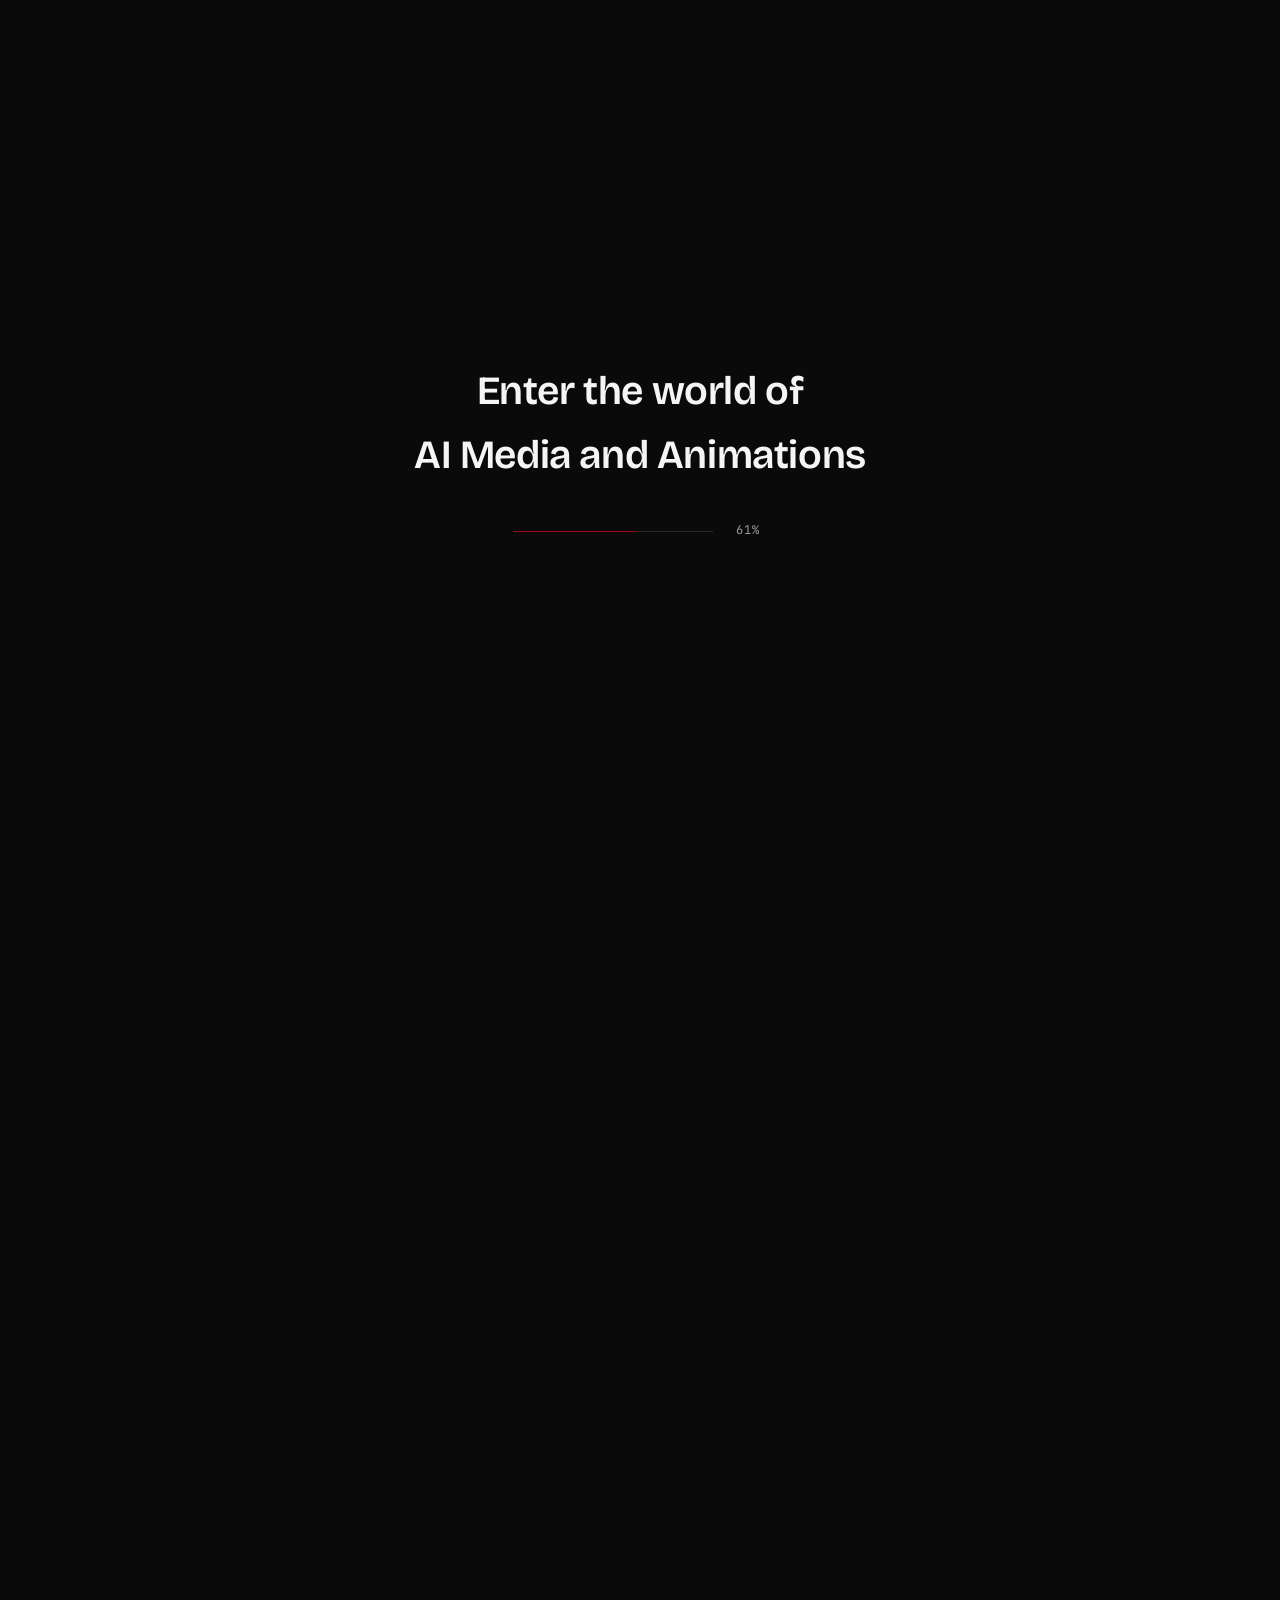
==== index.html @ 84d964fc "commit" ====
<!DOCTYPE html>
<html lang="en">
<head>
<meta charset="UTF-8">
<meta name="viewport" content="width=device-width, initial-scale=1.0">
<title>Apex GenAI Media Solutions — AI Film Studio & Brand Media Company</title>
<meta name="description" content="Apex GenAI Media Solutions fuses AI production and performance marketing into one studio — for brands who refuse to look ordinary.">
<meta name="referrer" content="strict-origin-when-cross-origin">

<link rel="preconnect" href="https://fonts.googleapis.com">
<link rel="preconnect" href="https://fonts.gstatic.com" crossorigin>
<link href="https://fonts.googleapis.com/css2?family=Italiana&family=Bricolage+Grotesque:opsz,wght@12..96,400;12..96,500;12..96,600;12..96,700;12..96,800&family=Inter:wght@400;500;600&family=JetBrains+Mono:wght@400;500;700&display=swap" rel="stylesheet">

<link rel="stylesheet" href="style.css">
</head>
<body class="no-scroll">

<div id="loader">
  <div class="loader-text">
    <div class="line"><span>Enter the world of</span></div>
    <div class="line"><span>AI Media and Animations</span></div>
  </div>
  <div class="loader-meta">
    <div class="loader-bar"><div class="loader-bar-fill" id="loaderFill"></div></div>
    <span class="loader-pct" id="loaderPct">00%</span>
  </div>
</div>


<div class="cursor-ring" id="cursorRing"></div>
<div class="cursor-core" id="cursorCore"></div>

<header id="siteHeader">
  <a href="#" class="logo"><img src="assets/images/Apexlogo.jpeg" alt="Apex GenAI Logo" class="site-logo-img" onerror="this.onerror=null; this.src='assests/images/Apexlogo.jpeg';"></a>
  <nav>
    <ul class="navlinks">
      <li><a href="#studios-expanded">Studios</a></li>
      <li><a href="#media-expanded">Media</a></li>
      <li><a href="#founders">Founders</a></li>
      <li style="display:flex; align-items:center;">
        <button id="themeToggleBtn" class="theme-toggle-btn magnetic" onclick="toggleDisplayMode()" aria-label="Toggle Display Mode">
          <span class="mode-label active-noir" id="modeNoir">NOIR</span>
          <span class="mode-slash">/</span>
          <span class="mode-label" id="modeCanvas">CANVAS</span>
        </button>
      </li>
      <li><a href="#contact" class="btn btn-primary magnetic">Start Project</a></li>
    </ul>
  </nav>
  <button class="mobile-nav-toggle" id="mobileNavToggle" aria-label="Toggle Menu" onclick="toggleMobileMenu()">
    <span class="bar"></span>
    <span class="bar"></span>
    <span class="bar"></span>
  </button>
</header>

<!-- Desktop Fixed Social Navigation -->
<nav class="desktop-social-nav" aria-label="Social Media Links">
  <a href="https://www.linkedin.com/in/ansh-bhanushali-3971ab373?utm_source=share_via&utm_content=profile&utm_medium=member_ios" 
     target="_blank" 
     rel="noopener noreferrer" 
     class="social-nav-link" 
     aria-label="Visit our LinkedIn profile">
    <svg xmlns="http://www.w3.org/2000/svg" width="22" height="22" viewBox="0 0 24 24" fill="none" stroke="currentColor" stroke-width="2" stroke-linecap="round" stroke-linejoin="round" class="social-nav-icon"><path d="M16 8a6 6 0 0 1 6 6v7h-4v-7a2 2 0 0 0-2-2 2 2 0 0 0-2 2v7h-4v-7a6 6 0 0 1 6-6z"/><rect width="4" height="12" x="2" y="9"/><circle cx="4" cy="4" r="2"/></svg>
  </a>
  <a href="https://www.instagram.com/apexxmedia._?utm_source=qr" 
     target="_blank" 
     rel="noopener noreferrer" 
     class="social-nav-link" 
     aria-label="Visit our Instagram profile">
    <svg xmlns="http://www.w3.org/2000/svg" width="22" height="22" viewBox="0 0 24 24" fill="none" stroke="currentColor" stroke-width="2" stroke-linecap="round" stroke-linejoin="round" class="social-nav-icon"><rect width="20" height="20" x="2" y="2" rx="5" ry="5"/><path d="M16 11.37A4 4 0 1 1 12.63 8 4 4 0 0 1 16 11.37z"/><line x1="17.5" x2="17.51" y1="6.5" y2="6.5"/></svg>
  </a>
</nav>

<div class="mobile-menu-overlay" id="mobileMenuOverlay">
  <ul class="mobile-menu-links">
    <li><a href="about.html" onclick="closeMobileMenu()">About Us</a></li>
    <li><a href="careers.html" onclick="closeMobileMenu()">Careers</a></li>
    <li><a href="#studios-expanded" onclick="closeMobileMenu()">Studios</a></li>
    <li><a href="#media-expanded" onclick="closeMobileMenu()">Media</a></li>
    <li><a href="#founders" onclick="closeMobileMenu()">Founders</a></li>
    <li><a href="#contact" onclick="closeMobileMenu()">Contact</a></li>
  </ul>
  
  <div class="mobile-theme-row">
    <span class="theme-label">DISPLAY MODE</span>
    <button id="mobileThemeToggleBtn" class="theme-toggle-btn magnetic" onclick="toggleDisplayMode()" aria-label="Toggle Display Mode">
      <span class="mode-label active-noir" id="mobileModeNoir">NOIR</span>
      <span class="mode-slash">/</span>
      <span class="mode-label" id="mobileModeCanvas">CANVAS</span>
    </button>
  </div>
  
  <div class="mobile-menu-bottom">
    <a href="#contact" class="btn btn-primary mobile-cta-btn" onclick="closeMobileMenu()">Start Project</a>
    <div class="mobile-social-row" aria-label="Social Media Links">
      <a href="https://www.linkedin.com/in/ansh-bhanushali-3971ab373?utm_source=share_via&utm_content=profile&utm_medium=member_ios" 
         target="_blank" 
         rel="noopener noreferrer" 
         class="mobile-social-icon-btn" 
         aria-label="Visit our LinkedIn profile">
        <svg xmlns="http://www.w3.org/2000/svg" width="24" height="24" viewBox="0 0 24 24" fill="none" stroke="currentColor" stroke-width="2" stroke-linecap="round" stroke-linejoin="round" class="mobile-social-icon"><path d="M16 8a6 6 0 0 1 6 6v7h-4v-7a2 2 0 0 0-2-2 2 2 0 0 0-2 2v7h-4v-7a6 6 0 0 1 6-6z"/><rect width="4" height="12" x="2" y="9"/><circle cx="4" cy="4" r="2"/></svg>
      </a>
      <a href="https://www.instagram.com/apexxmedia._?utm_source=qr" 
         target="_blank" 
         rel="noopener noreferrer" 
         class="mobile-social-icon-btn" 
         aria-label="Visit our Instagram profile">
        <svg xmlns="http://www.w3.org/2000/svg" width="24" height="24" viewBox="0 0 24 24" fill="none" stroke="currentColor" stroke-width="2" stroke-linecap="round" stroke-linejoin="round" class="mobile-social-icon"><rect width="20" height="20" x="2" y="2" rx="5" ry="5"/><path d="M16 11.37A4 4 0 1 1 12.63 8 4 4 0 0 1 16 11.37z"/><line x1="17.5" x2="17.51" y1="6.5" y2="6.5"/></svg>
      </a>
    </div>
  </div>
</div>

<main>
  <section id="intro-film" class="intro-film-section">
    <video class="intro-film-video" autoplay muted loop playsinline preload="auto">
      <source src="assets/video/start page .mp4" type="video/mp4">
    </video>
    <div class="intro-film-overlay"></div>
    <div class="intro-film-content reveal">
      <span class="mono" style="letter-spacing: 0.22em; color: var(--accent-alt); font-size: 11px; margin-bottom: 20px; display: block;">APEX GENAI // CREATIVE EXCELLENCE</span>
      <h1>APEX GENAI MEDIA SOLUTIONS</h1>
      <p style="margin-bottom: 30px;">An AI production Studio</p>
      <div class="scroll-cue" style="position: static; margin: 0 auto;"><span class="mono" style="font-size: 10px;">Scroll to Enter</span><div class="line" style="margin: 8px auto 0;"></div></div>
    </div>
  </section>

  







  <section id="studios-expanded" class="opaque section-pad" style="padding-top:0;">

    <!-- HORIZONTAL SCROLL FEATURED PORTFOLIO SECTION WITH YOUTUBE EMBEDS -->
    <section class="portfolio-section wrap section-pad reveal" id="selected-work" style="border-radius: 20px; margin-top: 40px;">
      <div class="portfolio-header">
        <div style="display: flex; justify-content: space-between; align-items: flex-end; flex-wrap: wrap; gap: 16px; margin-bottom: 24px;">
          <div>
            <span class="section-tag mono" style="color: var(--accent); font-family: 'JetBrains Mono', monospace; font-size: 11px; letter-spacing: 0.2em; text-transform: uppercase; display: block; margin-bottom: 12px;">• PORTFOLIO</span>
            <h2 class="section-title massive-heading" style="font-family: 'Bricolage Grotesque', sans-serif; font-size: clamp(32px, 5vw, 64px); font-weight: 800; margin-bottom: 12px;">Featured Portfolio.</h2>
            <p class="section-desc" style="font-size: clamp(15px, 1.6vw, 18px); line-height: 1.6; max-width: 640px;">World-class cinematic outputs designed with strict art direction and outcome-oriented frameworks.</p>
          </div>
          <div class="scroll-cue-indicator mono" style="font-size: 11px; letter-spacing: 0.15em; display: flex; align-items: center; gap: 8px; margin-bottom: 8px;">
            <span>SCROLL HORIZONTALLY</span>
            <span style="color: var(--accent); font-size: 16px;">→</span>
          </div>
        </div>
      </div>

      <!-- Horizontal Scroll Slider Track -->
      <div class="portfolio-scroll-track">
        
        <!-- Project 01 -->
        <div class="portfolio-card" onclick="openVideoModal('FKPkvtwIafQ')">
          <div class="thumbnail-wrapper">
            <img src="https://img.youtube.com/vi/FKPkvtwIafQ/maxresdefault.jpg" alt="Mirai" class="thumbnail-img" onerror="this.onerror=null; this.src='https://img.youtube.com/vi/FKPkvtwIafQ/hqdefault.jpg';" />
            <div class="overlay-gradient"></div>
            
            <button class="play-btn" aria-label="Play Video">
              <svg viewBox="0 0 24 24" fill="currentColor">
                <polygon points="5 3 19 12 5 21 5 3"/>
              </svg>
            </button>
          </div>

          <div class="card-details">
            <span class="card-tag">01 // AI FILM & CGI</span>
            <h3 class="card-title">Mirai</h3>
            <p class="card-desc">A futuristic cinematic vision generated through advanced AI production pipelines.</p>
          </div>
        </div>

        <!-- Project 02 -->
        <div class="portfolio-card" onclick="openVideoModal('7DxxaBfrLpk')">
          <div class="thumbnail-wrapper">
            <img src="https://img.youtube.com/vi/7DxxaBfrLpk/maxresdefault.jpg" alt="The Silver Wolf" class="thumbnail-img" onerror="this.onerror=null; this.src='https://img.youtube.com/vi/7DxxaBfrLpk/hqdefault.jpg';" />
            <div class="overlay-gradient"></div>
            
            <button class="play-btn" aria-label="Play Video">
              <svg viewBox="0 0 24 24" fill="currentColor">
                <polygon points="5 3 19 12 5 21 5 3"/>
              </svg>
            </button>
          </div>

          <div class="card-details">
            <span class="card-tag">02 // CINEMATIC SHORTS</span>
            <h3 class="card-title">The Silver Wolf</h3>
            <p class="card-desc">An epic cinematic saga brought to life with hyper-realistic AI character generation and intense atmospheric visual effects.</p>
          </div>
        </div>

        <!-- Project 03 -->
        <div class="portfolio-card" onclick="openVideoModal('RhomGU7bI_Y')">
          <div class="thumbnail-wrapper">
            <img src="https://img.youtube.com/vi/RhomGU7bI_Y/maxresdefault.jpg" alt="The Divine Arrival" class="thumbnail-img" onerror="this.onerror=null; this.src='https://img.youtube.com/vi/RhomGU7bI_Y/hqdefault.jpg';" />
            <div class="overlay-gradient"></div>
            
            <button class="play-btn" aria-label="Play Video">
              <svg viewBox="0 0 24 24" fill="currentColor">
                <polygon points="5 3 19 12 5 21 5 3"/>
              </svg>
            </button>
          </div>

          <div class="card-details">
            <span class="card-tag">03 // CGI INTEGRATION</span>
            <h3 class="card-title">The Divine Arrival</h3>
            <p class="card-desc">A majestic cinematic spectacle depicting celestial entities and transcendent visual storytelling.</p>
          </div>
        </div>

        <!-- Project 04 -->
        <div class="portfolio-card" onclick="openVideoModal('P1FrJPZSXyU')">
          <div class="thumbnail-wrapper">
            <img src="https://img.youtube.com/vi/P1FrJPZSXyU/maxresdefault.jpg" alt="Mahabharat" class="thumbnail-img" onerror="this.onerror=null; this.src='https://img.youtube.com/vi/P1FrJPZSXyU/hqdefault.jpg';" />
            <div class="overlay-gradient"></div>
            
            <button class="play-btn" aria-label="Play Video">
              <svg viewBox="0 0 24 24" fill="currentColor">
                <polygon points="5 3 19 12 5 21 5 3"/>
              </svg>
            </button>
          </div>

          <div class="card-details">
            <span class="card-tag">04 // EPISODIC NARRATIVE</span>
            <h3 class="card-title">Mahabharat</h3>
            <p class="card-desc">A grand mythological epic reimagined through next-generation generative AI rendering and cinematic scale.</p>
          </div>
        </div>

      </div>
    </section>

    <!-- Services -->
    <div class="wrap" style="margin-top:40px;">
      <div class="section-head reveal">
        <span class="mono">Studio Services</span>
        <h2>10 ways we bend reality.</h2>
        <p>Precision art direction meets next-generation generative pipelines to build cinematic visual products.</p>
      </div>
      <div class="editorial-grid editorial-grid-5col reveal">
        <div class="editorial-card">
          <div>
            <span class="mono" style="font-size:10px; color:var(--text-muted);">01 / Narrative</span>
            <h4>AI Films</h4>
            <p>Narrative sci-fi, drama, and world-building shorts engineered with consistent actors and camera movements.</p>
          </div>
        </div>
        <div class="editorial-card">
          <div>
            <span class="mono" style="font-size:10px; color:var(--text-muted);">02 / Direct-to-Consumer</span>
            <h4>Commercials</h4>
            <p>High-end corporate campaigns and product spots blending generative imagery with traditional grading.</p>
          </div>
        </div>
        <div class="editorial-card">
          <div>
            <span class="mono" style="font-size:10px; color:var(--text-muted);">03 / Music</span>
            <h4>Music Videos</h4>
            <p>Surreal, audio-reactive dreamscapes built frame-by-frame to sync with sound designs and pacing.</p>
          </div>
        </div>
        <div class="editorial-card">
          <div>
            <span class="mono" style="font-size:10px; color:var(--text-muted);">04 / Style</span>
            <h4>Fashion Films</h4>
            <p>Aesthetic, luxury-oriented motion assets featuring unreal fabric simulations, hyper-real models, and set designs.</p>
          </div>
        </div>
        <div class="editorial-card">
          <div>
            <span class="mono" style="font-size:10px; color:var(--text-muted);">05 / Branded</span>
            <h4>Brand Films</h4>
            <p>Deeper stories focused on brand values, founder backgrounds, or revolutionary technical achievements.</p>
          </div>
        </div>
        <div class="editorial-card">
          <div>
            <span class="mono" style="font-size:10px; color:var(--text-muted);">06 / Launch Spec</span>
            <h4>Product Launches</h4>
            <p>Dramatic structural reveals and cinematic specs showing off machinery, tech, or luxury goods from impossible angles.</p>
          </div>
        </div>
        <div class="editorial-card">
          <div>
            <span class="mono" style="font-size:10px; color:var(--text-muted);">07 / Dark Luxury</span>
            <h4>Luxury Campaigns</h4>
            <p>Visual branding and high-end campaigns customized for luxury fashion, hospitality, and watches.</p>
          </div>
        </div>
        <div class="editorial-card">
          <div>
            <span class="mono" style="font-size:10px; color:var(--text-muted);">08 / Procedural</span>
            <h4>Motion Graphics</h4>
            <p>Procedural text effects, technical HUD displays, and visual elements overlaying generative output.</p>
          </div>
        </div>
        <div class="editorial-card">
          <div>
            <span class="mono" style="font-size:10px; color:var(--text-muted);">09 / VFX Integration</span>
            <h4>CGI Integration</h4>
            <p>Advanced synthetic assets, 3D character rigging, and lighting layers composited onto AI video clips.</p>
          </div>
        </div>
        <div class="editorial-card">
          <div>
            <span class="mono" style="font-size:10px; color:var(--text-muted);">10 / Unreal Stage</span>
            <h4>Virtual Production</h4>
            <p>Custom environmental maps and volumetric staging backdrops generated for real-time camera tracking.</p>
          </div>
        </div>
      </div>
    </div>

    <!-- Production Process -->
    <div class="wrap section-pad protocol-block" style="margin-top:100px; padding-top:80px; border-top:1px solid var(--border);">
      <div class="section-head reveal" style="text-align:center; margin:0 auto 64px;">
        <span class="mono">Protocol</span>
        <h2>Production Process.</h2>
        <p style="margin:16px auto 0;">The horizontal workflow tracking our cinematic development cycle. Scroll to watch the pipeline fill.</p>
      </div>
      <div class="wrap process-strip reveal">
        <div class="process-step"><span class="pnum">01 / Init</span><h4>Brief</h4><p>Defining visual goals, scope constraints, and target aesthetics.</p><div class="process-bar"></div></div>
        <div class="process-step"><span class="pnum">02 / Art</span><h4>Creative Direction</h4><p>Setting mood palettes, environment grids, and structural bounds.</p><div class="process-bar"></div></div>
        <div class="process-step"><span class="pnum">03 / Layout</span><h4>Storyboarding</h4><p>Mapping camera paths, aspect scales, and key scene transitions.</p><div class="process-bar"></div></div>
        <div class="process-step"><span class="pnum">04 / Diffusion</span><h4>AI Generation</h4><p>Rendering initial environments and textures on our compute farm.</p><div class="process-bar"></div></div>
        <div class="process-step"><span class="pnum">05 / Motion</span><h4>Editing</h4><p>Animating vectors, trimming clip artifacts, and timing sequences.</p><div class="process-bar"></div></div>
        <div class="process-step"><span class="pnum">06 / Color</span><h4>Color Grading</h4><p>Syncing tones and applying custom look-up tables (LUTs).</p><div class="process-bar"></div></div>
        <div class="process-step"><span class="pnum">07 / Audio</span><h4>Sound Design</h4><p>Fusing sub-bass sweeps, foley audio, and voice syntheses.</p><div class="process-bar"></div></div>
        <div class="process-step"><span class="pnum">08 / Ship</span><h4>Delivery</h4><p>Upscaling raw output to 4K resolution master files.</p><div class="process-bar"></div></div>
      </div>
    </div>


  </section>


  <!-- ================= SECTION 05: APEX MEDIA ================= -->
 



  <section id="media-expanded" class="opaque alt section-pad" style="padding-top:0;">

    <!-- Media Services -->
    <div class="wrap section-pad media-stack-block" style="margin-top:40px;">
      <div class="section-head reveal">
        <span class="mono">Media Stack</span>
        <h2>Services for Scale.</h2>
        <p>A suite of marketing capabilities aligned to maximize campaign returns, generate conversion velocity, and drive search visibility.</p>
      </div>
      <div class="editorial-grid reveal">
        <div class="editorial-card">
          <div>
            <span class="mono" style="font-size:10px; color:var(--text-muted);">01 / Planning</span>
            <h4>Content Strategy</h4>
            <p>Designing unified branding and release calendars to sustain organic channel momentum.</p>
          </div>
          <span class="card-action">Initialize Strategy →</span>
        </div>
        <div class="editorial-card">
          <div>
            <span class="mono" style="font-size:10px; color:var(--text-muted);">02 / Direct-to-Consumer</span>
            <h4>Performance Marketing</h4>
            <p>Direct response growth execution focused on driving immediate product sales and subscriptions.</p>
          </div>
          <span class="card-action">Analyze Models →</span>
        </div>
        <div class="editorial-card">
          <div>
            <span class="mono" style="font-size:10px; color:var(--text-muted);">03 / Ad Ops</span>
            <h4>Paid Ads</h4>
            <p>Scaling visual ad creatives across Meta, YouTube, and TikTok channels with continuous A/B testing.</p>
          </div>
          <span class="card-action">Launch Ads →</span>
        </div>
        <div class="editorial-card">
          <div>
            <span class="mono" style="font-size:10px; color:var(--text-muted);">04 / Organic Growth</span>
            <h4>SEO</h4>
            <p>Maximizing search visibility and content rankings with high-quality keywords and semantic indexing.</p>
          </div>
          <span class="card-action">Check Ranks →</span>
        </div>
        <div class="editorial-card">
          <div>
            <span class="mono" style="font-size:10px; color:var(--text-muted);">05 / Visual Identity</span>
            <h4>Brand Positioning</h4>
            <p>Fusing creative art direction with commercial market insights to capture visual mindshare.</p>
          </div>
          <span class="card-action">Define Identity →</span>
        </div>
        <div class="editorial-card">
          <div>
            <span class="mono" style="font-size:10px; color:var(--text-muted);">06 / Multi-Channel</span>
            <h4>Content Production</h4>
            <p>Batch producing dynamic creative files and video reels optimized for modern media networks.</p>
          </div>
          <span class="card-action">Start Render →</span>
        </div>
        <div class="editorial-card">
          <div>
            <span class="mono" style="font-size:10px; color:var(--text-muted);">07 / Efficiency</span>
            <h4>Automation</h4>
            <p>Connecting databases, scheduling workflows, and triggering programmatic content distribution.</p>
          </div>
          <span class="card-action">Deploy Code →</span>
        </div>
        <div class="editorial-card">
          <div>
            <span class="mono" style="font-size:10px; color:var(--text-muted);">08 / Telemetry</span>
            <h4>Analytics</h4>
            <p>Continuous campaign monitoring, ROI reports, and conversion tracking updates.</p>
          </div>
          <span class="card-action">Check Report →</span>
        </div>
        <div class="editorial-card">
          <div>
            <span class="mono" style="font-size:10px; color:var(--text-muted);">09 / Retention</span>
            <h4>Email Marketing</h4>
            <p>Drafting conversion sequences and brand newsletters to nurture audience lifetime value.</p>
          </div>
          <span class="card-action">Initiate Flows →</span>
        </div>
      </div>
    </div>

    <!-- Growth Framework -->
    <div class="wrap section-pad execution-framework-block" style="margin-top:100px; padding-top:80px; border-top:1px solid var(--border);">
      <div class="section-head reveal" style="text-align:center; margin:0 auto 64px;">
        <span class="mono">Execution Framework</span>
        <h2>Growth Framework.</h2>
        <p style="margin:16px auto 0;">Our operational loop continuously optimizes creative assets based on performance signals.</p>
      </div>
      <div class="wrap process-strip reveal">
        <div class="process-step"><span class="pnum">Phase 1</span><h4>Research</h4><p>Mining competitor hooks, search intent, and platform trends.</p><div class="process-bar"></div></div>
        <div class="process-step"><span class="pnum">Phase 2</span><h4>Strategy</h4><p>Establishing ad concepts and distribution vectors.</p><div class="process-bar"></div></div>
        <div class="process-step"><span class="pnum">Phase 3</span><h4>Content</h4><p>Generating high-impact video reels and graphics templates.</p><div class="process-bar"></div></div>
        <div class="process-step"><span class="pnum">Phase 4</span><h4>Launch</h4><p>Publishing programmatic tests across primary social hubs.</p><div class="process-bar"></div></div>
        <div class="process-step"><span class="pnum">Phase 5</span><h4>Optimize</h4><p>Iterating on winning hooks, adjusting sound cues, and pacing.</p><div class="process-bar"></div></div>
        <div class="process-step"><span class="pnum">Phase 6</span><h4>Scale</h4><p>Boosting budgets on proven creatives to compound return-on-spend.</p><div class="process-bar"></div></div>
      </div>
    </div>

    <!-- Content Lifecycle -->
    <div class="wrap section-pad content-lifecycle-block" style="margin-top:100px; padding-top:80px; border-top:1px solid var(--border);">
      <div class="section-head reveal">
        <span class="mono">Engine</span>
        <h2>Content Lifecycle.</h2>
        <p>How we programmatically engineer, deploy and optimize brand assets.</p>
      </div>
      
      <div class="lifecycle-circular-wrapper reveal">
        <div class="lifecycle-circle">
          <!-- The 5 Nodes on the circle -->
          <div class="lifecycle-node active" onclick="setLifecycleStep(0)" style="--node-idx: 0;">
            <div class="node-dot"></div>
            <span class="node-label">Ingestion</span>
          </div>
          <div class="lifecycle-node" onclick="setLifecycleStep(1)" style="--node-idx: 1;">
            <div class="node-dot"></div>
            <span class="node-label">Synthesis</span>
          </div>
          <div class="lifecycle-node" onclick="setLifecycleStep(2)" style="--node-idx: 2;">
            <div class="node-dot"></div>
            <span class="node-label">Deploy</span>
          </div>
          <div class="lifecycle-node" onclick="setLifecycleStep(3)" style="--node-idx: 3;">
            <div class="node-dot"></div>
            <span class="node-label">Telemetry</span>
          </div>
          <div class="lifecycle-node" onclick="setLifecycleStep(4)" style="--node-idx: 4;">
            <div class="node-dot"></div>
            <span class="node-label">Optimize</span>
          </div>
          
          <!-- Central Content Box -->
          <div class="lifecycle-center">
            <div class="lifecycle-content-box" id="lifecycleContentBox">
              <span class="mono center-step-num" id="lcStepNum">STEP 01</span>
              <h4 id="lcStepTitle">INGESTION & DATA MINING</h4>
              <p id="lcStepDesc">We automatically query competitor hooks, trending soundscapes, and platform search behaviors. This builds the prompt foundation and design constraints for our creative models.</p>
            </div>
          </div>
        </div>
      </div>
    </div>


  </section>








  <!-- ================= PORTAL 06: TESTIMONIALS & CTA ================= -->

  <section id="testimonials" class="opaque alt section-pad testimonial-section">
    <div class="wrap">
      <div class="testimonial-header reveal">
        <div class="testimonial-title-col">
          <h2 class="massive-heading" style="margin-bottom: 0;">Trusted by<br>Visionaries.</h2>
        </div>
        <div class="testimonial-desc-col">
          <p class="testimonial-desc" style="color: var(--text-muted);">
            Partnering with trailblazers to engineer cinematic realities. From AI filmmaking to immersive media production and advertising, we bring bold visions to life.
          </p>
        </div>
      </div>

      <div class="testimonial-grid reveal">
        <div class="testimonial-image-item">
          <img src="assets/images/testimonial1.jpeg" alt="Testimonial 1" loading="lazy">
        </div>
        <div class="testimonial-image-item">
          <img src="assets/images/testimonial2.jpeg" alt="Testimonial 2" loading="lazy">
        </div>
        <div class="testimonial-image-item">
          <img src="assets/images/testimonial3.jpeg" alt="Testimonial 3" loading="lazy">
        </div>
        <div class="testimonial-image-item">
          <img src="assets/images/testimonial4.jpeg" alt="Testimonial 4" loading="lazy">
        </div>
      </div>
    </div>
  </section>



  <section id="marquee-section" class="opaque alt">
    <div class="wrap">

      <!-- Creating For Animated Ribbon -->
      <div class="marquee-section" style="margin-top: 80px; padding: 40px 0; border-top: 1px solid var(--border); border-bottom: 1px solid var(--border); overflow: hidden; position: relative;">
        <h4 class="mono" style="font-size:11px; color:var(--accent); text-align:center; margin-bottom:32px; letter-spacing:0.2em;">CREATING FOR</h4>
        
        <div class="marquee-mask" style="mask-image: linear-gradient(to right, transparent, black 10%, black 90%, transparent); -webkit-mask-image: linear-gradient(to right, transparent, black 10%, black 90%, transparent);">
          <div class="marquee-row marquee-row-1">
            <div class="marquee-content">
              <span>LUXURY</span><span class="marquee-dot"></span>
              <span>FASHION</span><span class="marquee-dot"></span>
              <span>TECHNOLOGY</span><span class="marquee-dot"></span>
              <span>AUTOMOTIVE</span><span class="marquee-dot"></span>
              <span>REAL ESTATE</span><span class="marquee-dot"></span>
              <span>HEALTHCARE</span><span class="marquee-dot"></span>
              <span>STARTUPS</span><span class="marquee-dot"></span>
              <span>HOSPITALITY</span><span class="marquee-dot"></span>
              <span>FINANCE</span><span class="marquee-dot"></span>
              <span>SPORTS</span><span class="marquee-dot"></span>
              <span>ENTERTAINMENT</span><span class="marquee-dot"></span>
              <span>EDUCATION</span><span class="marquee-dot"></span>
              <span>ECOMMERCE</span><span class="marquee-dot"></span>
            </div>
            <!-- Duplicate for infinite loop -->
            <div class="marquee-content">
              <span>LUXURY</span><span class="marquee-dot"></span>
              <span>FASHION</span><span class="marquee-dot"></span>
              <span>TECHNOLOGY</span><span class="marquee-dot"></span>
              <span>AUTOMOTIVE</span><span class="marquee-dot"></span>
              <span>REAL ESTATE</span><span class="marquee-dot"></span>
              <span>HEALTHCARE</span><span class="marquee-dot"></span>
              <span>STARTUPS</span><span class="marquee-dot"></span>
              <span>HOSPITALITY</span><span class="marquee-dot"></span>
              <span>FINANCE</span><span class="marquee-dot"></span>
              <span>SPORTS</span><span class="marquee-dot"></span>
              <span>ENTERTAINMENT</span><span class="marquee-dot"></span>
              <span>EDUCATION</span><span class="marquee-dot"></span>
              <span>ECOMMERCE</span><span class="marquee-dot"></span>
            </div>
          </div>
          
          <div class="marquee-row marquee-row-2">
            <div class="marquee-content">
              <span>AI FILMS</span><span class="marquee-dot"></span>
              <span>COMMERCIALS</span><span class="marquee-dot"></span>
              <span>MUSIC VIDEOS</span><span class="marquee-dot"></span>
              <span>CGI</span><span class="marquee-dot"></span>
              <span>PRODUCT LAUNCHES</span><span class="marquee-dot"></span>
              <span>BRAND CAMPAIGNS</span><span class="marquee-dot"></span>
              <span>DOCUMENTARIES</span><span class="marquee-dot"></span>
              <span>AI PHOTOGRAPHY</span><span class="marquee-dot"></span>
              <span>VIRTUAL PRODUCTION</span><span class="marquee-dot"></span>
              <span>SOCIAL CAMPAIGNS</span><span class="marquee-dot"></span>
              <span>CONTENT SYSTEMS</span><span class="marquee-dot"></span>
            </div>
            <!-- Duplicate for infinite loop -->
            <div class="marquee-content">
              <span>AI FILMS</span><span class="marquee-dot"></span>
              <span>COMMERCIALS</span><span class="marquee-dot"></span>
              <span>MUSIC VIDEOS</span><span class="marquee-dot"></span>
              <span>CGI</span><span class="marquee-dot"></span>
              <span>PRODUCT LAUNCHES</span><span class="marquee-dot"></span>
              <span>BRAND CAMPAIGNS</span><span class="marquee-dot"></span>
              <span>DOCUMENTARIES</span><span class="marquee-dot"></span>
              <span>AI PHOTOGRAPHY</span><span class="marquee-dot"></span>
              <span>VIRTUAL PRODUCTION</span><span class="marquee-dot"></span>
              <span>SOCIAL CAMPAIGNS</span><span class="marquee-dot"></span>
              <span>CONTENT SYSTEMS</span><span class="marquee-dot"></span>
            </div>
          </div>
        </div>
      </div>
    </div>
  </section>

  <!-- ================= PORTAL 07: FOUNDERS' NOTE ================= -->
  <section id="founders" class="opaque alt section-pad founders-showcase" style="border-top:1px solid var(--border); overflow: hidden;">
    <div class="wrap" style="max-width: 1100px; margin: 0 auto;">
      <div class="section-head reveal" style="margin-bottom: 60px;">
        <span class="mono accent-text" style="display:block; letter-spacing:0.2em; text-transform:uppercase; font-size:12px; color:var(--accent); margin-bottom:16px;">Architects of the Future</span>
        <h2 class="massive-heading">THE VISIONARIES</h2>
      </div>

      <div class="founders-container">
        <!-- Founder Section: Ansh Bhanushali (Mobile: Image Top, Content Below | Desktop: Content Left, Image Right) -->
        <section class="founder-row founder-row-ansh reveal">
          <div class="image-wrapper animated-founder-img">
            <img src="assets/images/Ansh.jpeg" alt="Ansh Bhanushali" onerror="this.style.display='none'; this.nextElementSibling.style.display='flex';">
            <div class="founder-hero-portrait" data-initials="AB" style="display:none; width:100%; height:100%; align-items:center; justify-content:center;"></div>
            <div class="image-tag">
              <span class="name">Ansh Bhanushali</span>
              <span class="role">FOUNDER</span>
            </div>
          </div>
          <div class="text-content">
            <div class="kicker">— THE FOUNDERS</div>
            <h2 class="headline">Crafting the next frame of AI media.</h2>
            <p class="narrative">"Imagination is the only place where the future already exists. Our job is simply to bring it into reality."</p>
            <div class="metadata">
              <div class="name-title">ANSH BHANUSHALI — FOUNDER & CEO</div>
              <div class="tags">AI Media · Creative Direction · Strategy</div>
            </div>
            <div class="signature">AI media, made human.</div>
          </div>
        </section>

        <!-- Co-Founder Section: Veer Bhanushali (Mobile: Image Top, Content Below | Desktop: Image Left, Content Right) -->
        <section class="founder-row reveal">
          <div class="image-wrapper animated-founder-img">
            <img src="assets/images/Veer.jpeg" alt="Veer Bhanushali" onerror="this.onerror=null; this.src='assets/images/veer.jpeg';">
            <div class="image-tag">
              <span class="name">Veer Bhanushali</span>
              <span class="role">CO-FOUNDER</span>
            </div>
          </div>
          <div class="text-content">
            <div class="kicker">— CO-FOUNDER'S NOTE</div>
            <h2 class="headline">The future of media is experienced, shaped, and shared.</h2>
            <p class="narrative">"Technology is the canvas. Imagination is the masterpiece."</p>
            <div class="metadata">
              <div class="name-title">VEER BHANUSHALI — CO-FOUNDER & CTO</div>
              <div class="tags">AI Technology · Systems · Innovation</div>
            </div>
            <div class="signature">— Veer</div>
          </div>
        </section>
      </div>
    </div>
  </section>



  <!-- ================= PORTAL 09: START A PROJECT ================= -->
  <section id="contact" class="opaque alt section-pad reveal">
    <div class="contact-section-wrap">
      <div class="contact-grid">
        <!-- Info Column -->
        <div class="contact-info">
          <div>
            <!-- Eyebrow Tag -->
            <div class="font-mono-custom protocol-tag">
              PRODUCTION PROTOCOL // READY
            </div>

            <!-- Main Headline -->
            <h1 class="font-italiana contact-headline">
              Have a film in your head?<br />
              Let’s 
              <span class="word-overlay-container">
                <!-- Overlay Word: Generate -->
                <span class="font-mono-custom word-generate-overlay word-generate">
                  Generate
                </span>
                <!-- Original Word: shoot -->
                <span class="word-shoot-base word-shoot">
                  shoot
                </span>
              </span> 
              it.
            </h1>

            <!-- Subheading & Body -->
            <div class="contact-body-block">
              <h2 class="contact-subheading">
                Enter our AI production pipeline.
              </h2>
              <p class="contact-description">
                Share your vision, references, goals, or even a rough idea. Our directors, artists, and AI systems transform imagination into cinematic reality—from the first prompt to the final frame.
              </p>
              <p class="contact-highlight-note">
                This isn't another agency call.
              </p>
            </div>
          </div>

          <!-- Metadata Bottom Bar -->
          <div class="contact-metadata-bar">
            <div>
              <p class="meta-label font-mono-custom">FORMAT</p>
              <p class="meta-value">30 Minute Discovery Call</p>
            </div>
            <div>
              <p class="meta-label font-mono-custom">LOCATION</p>
              <p class="meta-value">Worldwide Collaboration</p>
            </div>
            <div>
              <p class="meta-label font-mono-custom">TIMELINE</p>
              <p class="meta-value">Typical Production 7–21 Days</p>
            </div>
          </div>
        </div>

        <!-- Form Column with Calendly -->
        <div class="contact-form-container">
          <!-- Calendly inline widget begin -->
          <div class="calendly-inline-widget" data-url="https://calendly.com/ansh-apexgenai/new-meeting?hide_event_type_details=1&hide_gdpr_banner=1&background_color=1a1a1a&text_color=f10a0a&primary_color=ff0000" style="min-width:320px;height:700px;"></div>
          <script type="text/javascript" src="https://assets.calendly.com/assets/external/widget.js" async></script>
          <!-- Calendly inline widget end -->
        </div>
      </div>
    </div>
  </section>

  <!-- Global Case Study Popup Modal -->
  <div class="cs-modal" id="caseStudyModal">
    <div class="cs-modal-content">
      <button class="cs-modal-close" onclick="closeCaseStudy()">&times; CLOSE</button>
      <div class="cs-modal-hero" id="modalHeroContainer">
        <img id="modalHeroImg" src="" alt="Case Study Hero" style="width:100%; height:100%; object-fit:cover;">
        <video id="modalHeroVideo" autoplay loop muted playsinline style="display:none; width:100%; height:100%; object-fit:cover;"></video>
        <div class="cs-modal-hero-text">
          <span class="mono" id="modalCategory" style="color:var(--accent-alt); font-size:12px; margin-bottom:12px; display:block;">Category</span>
          <h2 id="modalTitle" style="font-size:clamp(26px,4vw,48px);">Project Title</h2>
        </div>
      </div>
      <div class="cs-modal-body">
        <div class="cs-modal-meta-grid">
          <div>
            <span class="cs-modal-meta-label">Duration</span>
            <span class="cs-modal-meta-val" id="modalDuration">02:40</span>
          </div>
          <div>
            <span class="cs-modal-meta-label">Main Outcome</span>
            <span class="cs-modal-meta-val" id="modalMetric" style="color:#22c55e;">+38% CTR</span>
          </div>
          <div>
            <span class="cs-modal-meta-label">Segment</span>
            <span class="cs-modal-meta-val" id="modalClient">Enterprise</span>
          </div>
          <div>
            <span class="cs-modal-meta-label">Status</span>
            <span class="cs-modal-meta-val" style="color:#22c55e;">ONLINE</span>
          </div>
        </div>
        <div class="grid-2">
          <div>
            <h4 class="mono" style="color:var(--accent); font-size:11px; margin-bottom:12px;">01 / The Challenge</h4>
            <p style="color:var(--text-muted); font-size:14.5px; line-height:1.75; margin-bottom:24px;" id="modalChallenge">How to scale campaign assets for high-end luxury products without spending millions on location shoots, while maintaining artistic coherence and cinematic pacing.</p>
          </div>
          <div>
            <h4 class="mono" style="color:var(--accent); font-size:11px; margin-bottom:12px;">02 / The Solution & Results</h4>
            <p style="color:var(--text-muted); font-size:14.5px; line-height:1.75;" id="modalResults">We custom-trained localized visual LoRAs and ran temporal animation vectors on our GPU farm. By deploying hundreds of structured variations programmatically, we achieved unprecedented click-through rates.</p>
          </div>
        </div>
      </div>
    </div>
  </div>

<footer class="footer-section">
  <!-- Background Glow Watermark (Positioned behind content) -->
  <h1 class="footer-watermark apex-watermark">APEX GENAI</h1>

  <div class="footer-container">
    
    <!-- Top Row: Brand Info + Links Grid -->
    <div class="footer-main">
      <div class="footer-brand">
        <a href="#" class="logo"><img src="assets/images/Apexlogo.jpeg" alt="Apex GenAI Logo" class="footer-logo site-logo-img" onerror="this.onerror=null; this.src='assests/images/Apexlogo.jpeg';" /></a>
        <p class="footer-tagline">
          Cinematic AI production and performance marketing, under one studio.
        </p>
      </div>

      <!-- Aligned Navigation Columns -->
      <div class="footer-nav-grid">
        <div class="footer-col">
          <h4>COMPANY</h4>
          <ul>
            <li><a href="about.html">About Us</a></li>
            <li><a href="careers.html">Careers</a></li>
            <li><a href="#contact">Contact</a></li>
          </ul>
        </div>

        <div class="footer-col">
          <h4>SERVICES</h4>
          <ul>
            <li><a href="#studios-expanded">Apex Studios</a></li>
            <li><a href="#media-expanded">Apex Media</a></li>
          </ul>
        </div>

        <div class="footer-col">
          <h4>RESOURCES</h4>
          <ul>
            <li><a href="#">Blog</a></li>
            <li><a href="#">Privacy</a></li>
            <li><a href="#">Terms</a></li>
          </ul>
        </div>
      </div>
    </div>

    <!-- Bottom Row: Copyright -->
    <div class="footer-bottom">
      <p>© 2026 Apex GenAI Media Solutions. All rights reserved.</p>
    </div>

  </div>
</footer>
<!-- Modal Container (Place before </body>) -->
<div id="videoModal" class="video-modal" onclick="closeVideoModal(event)" aria-hidden="true" role="dialog" aria-modal="true" aria-label="Video Player Modal">
  <div class="modal-content">
    <button class="modal-close" onclick="closeVideoModal()" aria-label="Close Video Modal">&times;</button>
    <div class="iframe-container" id="videoPlayerFrame">
      <iframe id="modalIframe" src="" frameborder="0" allow="accelerometer; autoplay; clipboard-write; encrypted-media; gyroscope; picture-in-picture; web-share" allowfullscreen title="YouTube Video Player"></iframe>
    </div>
  </div>
</div>

<script src="script.js"></script>
</body>
</html>
---- style.css ----
:root, .theme-noir {
    --bg-primary: #0A0A0B;
    --bg-secondary: #141416;
    --text-primary: #F5F5F3;
    --text-muted: #9A9A9F;
    --accent: #a50916ff;
    --accent-alt: #a50916ff;
    --border: #2A2A2E;
    --card-bg: rgba(20, 20, 22, 0.4);
    --card-shadow: none;
    --box-bg: #0D0D0E;
    --header-bg: rgba(10, 10, 11, 0.86);
    --modal-overlay-bg: rgba(10, 10, 11, 0.92);
    --portrait-bg: linear-gradient(160deg, #1c1c1f, #0a0a0b);
    --text-shadow: 0 4px 30px rgba(0,0,0,0.75);
    --mono-shadow: 0 2px 10px rgba(0,0,0,0.7);
    --p-shadow: 0 2px 14px rgba(0,0,0,0.5);
    --tint-base-r: 10;
    --tint-base-g: 10;
    --tint-base-b: 11;
    --ease: cubic-bezier(0.16,1,0.3,1);
  }

  .theme-canvas {
    --bg-primary: #F8F8F6;
    --bg-secondary: #FFFFFF;
    --text-primary: #111111;
    --text-muted: #555555;
    --accent: #a50916ff;
    --accent-alt: #a50916ff;
    --border: #D2D2CD;
    --card-bg: #FFFFFF;
    --card-shadow: 0 12px 30px rgba(0, 0, 0, 0.04);
    --box-bg: #F0F0EE;
    --header-bg: rgba(248, 248, 246, 0.86);
    --modal-overlay-bg: rgba(248, 248, 246, 0.92);
    --portrait-bg: linear-gradient(160deg, #e4e4e2, #f8f8f6);
    --text-shadow: none;
    --mono-shadow: none;
    --p-shadow: none;
    --tint-base-r: 248;
    --tint-base-g: 248;
    --tint-base-b: 246;
    --ease: cubic-bezier(0.16,1,0.3,1);
  }

  body, header, section, footer, div, h1, h2, h3, h4, h5, p, span, a, input, button, select, blockquote, label {
    transition: background-color 1.2s var(--ease), 
                background 1.2s var(--ease),
                border-color 1.2s var(--ease), 
                color 1.2s var(--ease), 
                box-shadow 1.2s var(--ease),
                text-shadow 1.2s var(--ease);
  }

  *{margin:0;padding:0;box-sizing:border-box;}
  html{scroll-behavior:auto;}
  body{
    background:var(--bg-primary);
    color:var(--text-primary);
    font-family:'Inter',sans-serif;
    font-size:16px;
    line-height:1.6;
    -webkit-font-smoothing:antialiased;
  }
  body.no-scroll{overflow:hidden;height:100vh;}
  h1,h2,h3,.display{font-family:'Bricolage Grotesque',sans-serif;font-weight:700;letter-spacing:-0.02em;line-height:1.02;text-shadow:var(--text-shadow);}
  .mono{font-family:'JetBrains Mono',monospace;font-size:11px;text-transform:uppercase;letter-spacing:0.14em;color:var(--accent);font-weight:500;text-shadow:var(--mono-shadow);}
  p{text-shadow:var(--p-shadow);}
  a{color:inherit;text-decoration:none;}
  img,video{display:block;max-width:100%;}
  .wrap{max-width:1440px;margin:0 auto;padding:0 6vw;}
  ::selection{background:var(--accent);color:#0A0A0B;}
  a:focus-visible,button:focus-visible{outline:2px solid var(--accent-alt);outline-offset:3px;}



  /* ---------- CUSTOM CURSOR ---------- */
  .cursor-core{position:fixed;top:0;left:0;width:7px;height:7px;border-radius:50%;background:var(--accent);
    z-index:9999;pointer-events:none;transform:translate(-50%,-50%);mix-blend-mode:difference;}
  .cursor-ring{position:fixed;top:0;left:0;width:34px;height:34px;border-radius:50%;border:1px solid var(--accent);
    z-index:9998;pointer-events:none;transform:translate(-50%,-50%);transition:width .3s var(--ease),height .3s var(--ease),border-color .3s var(--ease),opacity .3s var(--ease);opacity:0.7;}
  .cursor-ring.hover{width:64px;height:64px;border-color:var(--accent-alt);opacity:1;}
  body.cursor-active, body.cursor-active a, body.cursor-active button{cursor:none;}

  /* ---------- LOADER ---------- */
  #loader{position:fixed;inset:0;z-index:10000;background:var(--bg-primary);
    display:flex;flex-direction:column;align-items:center;justify-content:center;text-align:center;
    transition:clip-path 1.1s var(--ease), opacity .6s ease .5s;}
  #loader .loader-text{max-width:640px;padding:0 24px;overflow:hidden;}
  #loader .loader-text .line{font-family:'Bricolage Grotesque',sans-serif;font-weight:600;
    font-size:clamp(22px,3.6vw,40px);letter-spacing:-0.01em;overflow:hidden;}
  #loader .loader-text .line span{display:inline-block;transform:translateY(110%);
    transition:transform .9s var(--ease);}
  #loader.reveal .loader-text .line span{transform:translateY(0);}
  #loader .loader-meta{margin-top:34px;display:flex;align-items:center;gap:16px;}
  #loader .loader-bar{width:200px;height:1px;background:var(--border);position:relative;overflow:hidden;}
  #loader .loader-bar-fill{position:absolute;left:0;top:0;height:100%;width:0%;background:var(--accent);}
  #loader .loader-pct{font-family:'JetBrains Mono',monospace;font-size:12px;color:var(--text-muted);letter-spacing:0.08em;min-width:38px;}
  #loader.iris-out{clip-path:circle(0% at 50% 50%);opacity:1;}
  #loader.done{display:none;}

  /* ---------- NAV ---------- */
  header{position:fixed;top:0;left:0;right:0;z-index:100;padding:24px 6vw;display:flex;align-items:center;justify-content:space-between;
    transition:background .5s var(--ease), border-color .5s var(--ease), padding .4s var(--ease);border-bottom:1px solid transparent;}
  header.scrolled{background:var(--header-bg);backdrop-filter:blur(14px);border-bottom:1px solid var(--border);padding:16px 6vw;}
  .logo{font-family:'Bricolage Grotesque',sans-serif;font-weight:700;font-size:19px;letter-spacing:-0.01em;display:inline-flex;align-items:center;gap:10px;text-decoration:none;}
  .logo span{color:var(--accent);}
  .site-logo-img{height:34px;width:auto;object-fit:contain;border-radius:6px;display:inline-block;vertical-align:middle;}
  nav ul{list-style:none;display:flex;gap:36px;align-items:center;}
  nav a{font-size:13.5px;color:var(--text-muted);transition:color .3s var(--ease);}
  nav a:hover{color:var(--text-primary);}
  .btn{display:inline-flex;align-items:center;gap:8px;padding:12px 22px;border-radius:2px;font-size:13px;font-weight:500;letter-spacing:0.01em;
    cursor:pointer;transition:transform .4s var(--ease), background .3s var(--ease), border-color .3s var(--ease);border:1px solid transparent;}
  .btn-primary{background:var(--accent);color:#0A0A0B;}
  .btn-primary:hover{transform:translateY(-2px);}
  .btn-ghost{border-color:var(--border);color:var(--text-primary);}
  .btn-ghost:hover{border-color:var(--accent);transform:translateY(-2px);}
  .magnetic{will-change:transform;}

  /* Theme Toggle Button Styles */
  .theme-toggle-btn {
    background: none;
    border: none;
    font-family: 'JetBrains Mono', monospace;
    font-size: 11px;
    letter-spacing: 0.1em;
    cursor: pointer;
    display: inline-flex;
    align-items: center;
    gap: 6px;
    padding: 8px 12px;
    color: var(--text-muted);
    outline: none;
  }
  .theme-toggle-btn .mode-label {
    transition: color 0.6s var(--ease), text-shadow 0.6s var(--ease);
  }
  .theme-toggle-btn .mode-slash {
    color: var(--border);
  }
  .theme-noir .theme-toggle-btn .mode-label.active-noir {
    color: var(--text-primary);
    text-shadow: 0 0 10px rgba(255,255,255,0.4);
    font-weight: 600;
  }
  .theme-canvas .theme-toggle-btn .mode-label.active-canvas {
    color: var(--text-primary);
    font-weight: 600;
  }

  /* ---------- LAYOUT / WORLD VISIBILITY ---------- */
  main{position:relative;z-index:2;}
  .opaque, .opaque.alt{background:transparent;}
  .portal{position:relative;height:38vh;min-height:260px;display:flex;align-items:center;justify-content:center;overflow:hidden;}
  .portal .portal-label{font-family:'JetBrains Mono',monospace;font-size:11px;letter-spacing:0.16em;text-transform:uppercase;color:var(--text-muted);
    opacity:0;transform:translateY(10px);transition:opacity .8s var(--ease), transform .8s var(--ease);
    text-shadow:0 2px 12px rgba(0,0,0,0.8);}
  .portal.in .portal-label{opacity:1;transform:translateY(0);}

  /* ---------- HERO ---------- */
  .hero{position:relative;height:100svh;min-height:640px;display:flex;flex-direction:column;padding-top:120px;}
  .hero-content{position:relative;z-index:2;padding:0 6vw 96px;max-width:1000px;margin-top:auto;}
  .hero .eyebrow{margin-bottom:22px;display:block;}
  .hero h1{font-size:clamp(40px,7vw,92px);margin-bottom:26px;text-shadow:0 4px 40px rgba(0,0,0,0.6);}
  .hero p{font-size:clamp(15px,1.6vw,19px);color:var(--text-muted);max-width:560px;margin-bottom:40px;}
  .hero-ctas{display:flex;gap:16px;flex-wrap:wrap;}
  .scroll-cue{position:absolute;bottom:32px;right:6vw;z-index:2;display:flex;flex-direction:column;align-items:center;gap:10px;color:var(--text-muted);}
  .scroll-cue .line{width:1px;height:38px;background:var(--border);position:relative;overflow:hidden;}
  .scroll-cue .line::after{content:'';position:absolute;top:-100%;left:0;width:100%;height:100%;background:var(--accent);animation:cueDrop 2.2s ease-in-out infinite;}
  @keyframes cueDrop{0%{top:-100%;}60%{top:100%;}100%{top:100%;}}

  /* ---------- REVEAL ---------- */
  .reveal{opacity:0;transform:translateY(24px);transition:opacity .8s var(--ease), transform .8s var(--ease);}
  .reveal.in{opacity:1;transform:translateY(0);}

  section{position:relative;}
  .section-pad{padding:110px 0;}
  .section-head{max-width:640px;margin-bottom:64px;}
  .section-head .mono{display:block;margin-bottom:16px;}
  .section-head h2{font-size:clamp(28px,3.6vw,46px);}
  .section-head p{color:var(--text-muted);margin-top:16px;font-size:16px;max-width:520px;}

  /* ---------- NEW CINEMATIC NARRATIVE STYLES ---------- */
  .manifesto-section {
    min-height: 100vh;
    display: flex;
    align-items: center;
    justify-content: center;
    position: relative;
    z-index: 2;
    padding: 120px 0;
  }
  .manifesto-wrap {
    width: 100%;
    max-width: 1100px;
  }
  .manifesto-content {
    text-align: left;
  }
  .manifesto-eyebrow {
    margin-bottom: 24px;
    display: block;
  }
  .manifesto-heading {
    font-size: clamp(38px, 6vw, 76px);
    line-height: 1.05;
    margin-bottom: 36px;
    text-transform: uppercase;
  }
  .manifesto-heading span {
    display: block;
  }
  .manifesto-body {
    font-size: clamp(17px, 2.2vw, 24px);
    color: var(--text-muted);
    max-width: 720px;
    line-height: 1.65;
  }

  /* Fullscreen Showreel */
  .showreel-section {
    position: relative;
    height: 100vh;
    width: 100%;
    overflow: hidden;
    z-index: 2;
  }
  .showreel-video-container {
    position: relative;
    width: 100%;
    height: 100%;
  }
  .showreel-video-fullscreen {
    width: 100%;
    height: 100%;
    object-fit: cover;
    filter: brightness(0.32) contrast(1.1) saturate(0.9);
  }
  .showreel-video-overlay {
    position: absolute;
    inset: 0;
    background: linear-gradient(0deg, rgba(10,10,11,0.95) 0%, rgba(10,10,11,0.2) 50%, rgba(10,10,11,0.9) 100%);
    z-index: 1;
  }
  .showreel-overlay-content {
    position: absolute;
    inset: 0;
    z-index: 2;
    display: flex;
    flex-direction: column;
    justify-content: center;
    align-items: center;
    text-align: center;
    padding: 0 24px;
  }
  .showreel-eyebrow {
    color: var(--accent-alt);
    font-size: 11px;
    margin-bottom: 20px;
    letter-spacing: 0.16em;
  }
  .showreel-overlay-heading {
    font-size: clamp(36px, 6.2vw, 84px);
    font-family: 'Bricolage Grotesque', sans-serif;
    font-weight: 700;
    line-height: 1.02;
    text-transform: uppercase;
    max-width: 980px;
    margin: 0 auto 20px;
    text-shadow: 0 4px 30px rgba(0, 0, 0, 0.9);
  }
  .showreel-overlay-desc {
    max-width: 600px;
    font-size: clamp(15px, 1.6vw, 19px);
    color: var(--text-muted);
    line-height: 1.6;
    text-shadow: 0 2px 12px rgba(0, 0, 0, 0.7);
  }
  .scroll-continue-cue {
    position: absolute;
    bottom: 48px;
    left: 50%;
    transform: translateX(-50%);
    display: flex;
    flex-direction: column;
    align-items: center;
    gap: 12px;
    color: var(--text-muted);
  }
  .cue-line {
    width: 1px;
    height: 48px;
    background: var(--border);
    position: relative;
    overflow: hidden;
  }
  .cue-line::after {
    content: '';
    position: absolute;
    top: -100%;
    left: 0;
    width: 100%;
    height: 100%;
    background: var(--accent);
    animation: cueDrop 2.2s ease-in-out infinite;
  }

  /* Chapter Intro */
  .chapter-intro-section {
    min-height: 100vh;
    display: flex;
    align-items: center;
    justify-content: center;
    position: relative;
    z-index: 2;
    padding: 100px 0;
  }
  .chapter-intro-wrap {
    width: 100%;
    max-width: 1200px;
  }
  .chapter-title-block {
    text-align: center;
  }
  .chapter-line-divider {
    width: 100px;
    height: 1px;
    background: var(--border);
    margin: 40px auto;
    transition: width 1s var(--ease);
  }
  .chapter-num {
    font-size: 11px;
    letter-spacing: 0.2em;
    color: var(--accent);
    display: block;
    margin-bottom: 24px;
  }
  .chapter-title {
    font-size: clamp(56px, 11vw, 140px);
    font-family: 'Bricolage Grotesque', sans-serif;
    font-weight: 800;
    line-height: 0.95;
    letter-spacing: -0.03em;
    text-transform: uppercase;
    margin: 16px 0;
  }
  .chapter-subtitle {
    font-size: clamp(18px, 2.4vw, 30px);
    color: var(--text-muted);
    font-family: 'Bricolage Grotesque', sans-serif;
    font-weight: 500;
    margin-top: 24px;
    letter-spacing: -0.01em;
  }

  /* Editorial Transition */
  .editorial-transition-section {
    min-height: 100vh;
    display: flex;
    align-items: center;
    justify-content: center;
    position: relative;
    z-index: 2;
    padding: 100px 0;
  }
  .transition-wrap {
    width: 100%;
    max-width: 1000px;
  }
  .transition-content {
    text-align: center;
  }
  .transition-title {
    font-size: clamp(36px, 5.5vw, 76px);
    font-family: 'Bricolage Grotesque', sans-serif;
    font-weight: 700;
    line-height: 1.02;
    margin-bottom: 24px;
  }
  .transition-subtitle {
    font-size: clamp(16px, 1.8vw, 22px);
    color: var(--text-muted);
    max-width: 600px;
    margin: 24px auto 48px;
    line-height: 1.65;
  }
  .transition-arrow {
    font-size: 32px;
    color: var(--accent-alt);
    animation: bounce 2s infinite;
    display: inline-block;
  }

  /* Reveals and Line masks */
  .reveal-line {
    overflow: hidden;
  }
  .reveal-line span {
    display: block;
    transform: translateY(110%);
    transition: transform 1.2s var(--ease);
  }
  .reveal-line.in span {
    transform: translateY(0);
  }
  .animate-title {
    margin: 16px 0;
  }
  .animate-title .title-row {
    display: block;
    overflow: hidden;
  }
  .animate-title .title-row span {
    display: block;
    transform: translateY(110%);
    transition: transform 1.4s var(--ease);
  }
  .animate-title.in .title-row span {
    transform: translateY(0);
  }

  @keyframes bounce {
    0%, 100% { transform: translateY(0); }
    50% { transform: translateY(10px); }
  }

  .proof{padding:56px 0;border-top:1px solid var(--border);border-bottom:1px solid var(--border);}
  .proof-inner{display:flex;align-items:center;justify-content:space-between;flex-wrap:wrap;gap:24px;}
  .proof-tag{font-family:'JetBrains Mono',monospace;font-size:12px;letter-spacing:0.1em;text-transform:uppercase;color:var(--text-muted);border:1px solid var(--border);padding:10px 18px;border-radius:2px;}

  .work-grid{display:grid;grid-template-columns:repeat(6,1fr);gap:32px;}
  .work-card{position:relative;cursor:pointer;transition:transform .5s var(--ease);}
  .work-card:hover{transform:translateY(-6px);}
  .work-thumb{border-radius:4px;box-shadow:0 20px 50px rgba(0,0,0,0.5);}
  .work-card:nth-child(1){grid-column:span 4;}
  .work-card:nth-child(2){grid-column:span 2;}
  .work-card:nth-child(3){grid-column:span 2;}
  .work-card:nth-child(4){grid-column:span 4;}
  .work-thumb{aspect-ratio:16/10;width:100%;position:relative;overflow:hidden;transition:transform .6s var(--ease);}
  .work-card:nth-child(3) .work-thumb{aspect-ratio:1/1;}
  .work-card:hover .work-thumb{transform:scale(1.03);}
  .work-meta{padding:22px 24px 26px;display:flex;justify-content:space-between;align-items:flex-end;}
  .work-tag{font-family:'JetBrains Mono',monospace;font-size:10.5px;letter-spacing:0.1em;color:var(--accent-alt);text-transform:uppercase;margin-bottom:8px;display:block;}
  .work-title{font-family:'Bricolage Grotesque',sans-serif;font-weight:600;font-size:19px;}
  .work-stat{font-family:'JetBrains Mono',monospace;font-size:12px;color:var(--text-muted);text-align:right;}

  .cap-grid{display:grid;grid-template-columns:repeat(4,1fr);gap:36px 30px;}
  .cap-item{padding:0;transition:transform .4s var(--ease);}
  .cap-item:hover{transform:translateY(-4px);}
  .cap-icon{width:22px;height:22px;margin-bottom:22px;stroke:var(--accent);}
  .cap-item h4{font-family:'Bricolage Grotesque',sans-serif;font-weight:600;font-size:16px;margin-bottom:8px;}
  .cap-item p{font-size:13px;color:var(--text-muted);}

  .process-strip{display:flex;gap:28px;}
  .process-step{flex:1;padding:0;position:relative;}
  .process-step .pnum{font-family:'JetBrains Mono',monospace;font-size:12px;color:var(--accent);margin-bottom:56px;display:block;}
  .process-step h4{font-size:20px;margin-bottom:10px;}
  .process-step p{font-size:13.5px;color:var(--text-muted);}
  .process-bar{position:absolute;bottom:0;left:0;height:2px;background:var(--accent);width:0;transition:width 1s var(--ease);}
  .process-step.in .process-bar{width:100%;}

  .massive-heading {
    font-family: 'Bricolage Grotesque', sans-serif;
    font-size: clamp(3rem, 8vw, 8rem);
    line-height: 0.9;
    letter-spacing: -0.03em;
    text-transform: uppercase;
    background: linear-gradient(180deg, var(--text-primary) 0%, rgba(255,255,255,0.1) 100%);
    -webkit-background-clip: text;
    -webkit-text-fill-color: transparent;
    margin: 16px 0;
  }

  .founders-showcase-grid {
    display: flex;
    flex-direction: column;
    gap: 80px;
  }

  .founder-hero-card {
    display: grid;
    grid-template-columns: 1fr 1fr;
    gap: 0;
    background: var(--card-bg);
    border: 1px solid var(--border);
    border-radius: 2px;
    overflow: hidden;
    transition: transform 0.8s cubic-bezier(0.16, 1, 0.3, 1), box-shadow 0.8s cubic-bezier(0.16, 1, 0.3, 1);
  }

  .founder-hero-card:nth-child(even) {
    grid-template-columns: 1fr 1fr;
    direction: rtl; /* reverse visual order */
  }
  .founder-hero-card:nth-child(even) > * {
    direction: ltr; /* reset text direction */
  }

  .founder-hero-card:hover {
    transform: translateY(-10px);
    box-shadow: 0 40px 100px rgba(0,0,0,0.5);
    border-color: rgba(255,255,255,0.15);
  }
  .theme-canvas .founder-hero-card:hover {
    box-shadow: 0 40px 100px rgba(0,0,0,0.08);
    border-color: rgba(0,0,0,0.15);
  }

  .founder-hero-visual {
    position: relative;
    background: var(--bg-primary);
    border-right: 1px solid var(--border);
    aspect-ratio: 1/1;
    overflow: hidden;
  }
  .founder-hero-card:nth-child(even) .founder-hero-visual {
    border-right: none;
    border-left: 1px solid var(--border);
  }

  .founder-hero-portrait {
    position: absolute;
    inset: 0;
    display: flex;
    align-items: center;
    justify-content: center;
    font-family: 'Bricolage Grotesque', sans-serif;
    font-size: clamp(60px, 8vw, 120px);
    font-weight: 800;
    color: var(--border);
    background: var(--portrait-bg);
    transition: transform 1.2s cubic-bezier(0.16, 1, 0.3, 1), color 0.8s ease;
  }
  .founder-hero-portrait::after {
    content: attr(data-initials);
  }
  .founder-hero-card:hover .founder-hero-portrait {
    transform: scale(1.05);
    color: var(--text-muted);
  }
  .founder-portrait-img {
    position: absolute;
    inset: 0;
    width: 100%;
    height: 100%;
    object-fit: cover;
    object-position: center;
    z-index: 1;
    transition: transform 1.2s cubic-bezier(0.16, 1, 0.3, 1), filter 0.8s ease;
  }
  .founder-hero-card:hover .founder-portrait-img {
    transform: scale(1.05);
  }

  /* ---------- NEW FOUNDERS EDITORIAL DESIGN ---------- */
  .founders-container {
    display: flex;
    flex-direction: column;
    gap: 100px;
  }

  .founder-row {
    display: grid;
    grid-template-columns: 1fr 1fr;
    gap: 48px;
    align-items: center;
  }

  .founder-row.founder-row-reverse {
    grid-template-columns: 1fr 1fr;
  }

  .founder-row .kicker {
    color: var(--accent);
    font-size: 0.85rem;
    font-weight: 700;
    letter-spacing: 2px;
    text-transform: uppercase;
    margin-bottom: 12px;
    font-family: 'JetBrains Mono', monospace;
  }

  .founder-row .headline {
    font-family: 'Bricolage Grotesque', sans-serif;
    font-size: clamp(28px, 3.2vw, 42px);
    line-height: 1.15;
    font-weight: 700;
    margin: 0 0 20px 0;
    color: var(--text-primary);
  }

  .founder-row .narrative {
    color: var(--text-muted);
    font-size: 1.05rem;
    line-height: 1.65;
    margin-bottom: 30px;
  }

  .founder-row .metadata {
    border-top: 1px solid var(--border);
    padding-top: 20px;
    margin-bottom: 15px;
  }

  .founder-row .metadata .name-title {
    font-weight: 700;
    font-size: 0.95rem;
    letter-spacing: 1px;
    color: var(--text-primary);
    font-family: 'JetBrains Mono', monospace;
  }

  .founder-row .metadata .tags {
    color: var(--text-muted);
    font-size: 0.85rem;
    margin-top: 6px;
    font-family: 'JetBrains Mono', monospace;
  }

  .founder-row .signature {
    color: var(--accent);
    font-style: italic;
    font-weight: 600;
    font-size: 1rem;
  }

  /* Image Container & Enhanced Animations */
  .image-wrapper {
    position: relative;
    border-radius: 14px;
    overflow: hidden;
    aspect-ratio: 4 / 5;
    background-color: var(--card-bg);
    border: 1px solid var(--border);
    box-shadow: 0 20px 40px rgba(0, 0, 0, 0.25);
    transition: transform 0.6s cubic-bezier(0.16, 1, 0.3, 1),
                box-shadow 0.6s cubic-bezier(0.16, 1, 0.3, 1),
                border-color 0.6s cubic-bezier(0.16, 1, 0.3, 1);
  }

  /* Reveal Unfold Animation */
  .reveal.in .image-wrapper {
    animation: imageUnfold 1.2s cubic-bezier(0.16, 1, 0.3, 1) forwards;
  }

  /* Light Streak Shimmer Overlay */
  .image-wrapper::after {
    content: '';
    position: absolute;
    top: 0;
    left: -120%;
    width: 70%;
    height: 100%;
    background: linear-gradient(
      90deg,
      transparent 0%,
      rgba(255, 255, 255, 0.18) 50%,
      transparent 100%
    );
    transform: skewX(-25deg);
    z-index: 3;
    pointer-events: none;
    transition: left 0.9s cubic-bezier(0.16, 1, 0.3, 1);
  }

  .image-wrapper:hover::after {
    left: 160%;
  }

  .image-wrapper img {
    width: 100%;
    height: 100%;
    object-fit: cover;
    display: block;
    filter: brightness(0.92) contrast(1.05);
    transition: transform 0.8s cubic-bezier(0.16, 1, 0.3, 1), filter 0.6s ease;
  }

  .image-wrapper:hover {
    transform: translateY(-8px) scale(1.025) rotate(0.5deg);
    border-color: var(--accent);
    box-shadow: 0 30px 70px rgba(165, 9, 22, 0.28), 0 0 24px rgba(165, 9, 22, 0.18);
  }

  .image-wrapper:hover img {
    transform: scale(1.08) rotate(-0.5deg);
    filter: brightness(1.02) contrast(1.08);
  }

  .image-tag {
    position: absolute;
    bottom: 20px;
    left: 20px;
    background: var(--header-bg);
    backdrop-filter: blur(12px);
    -webkit-backdrop-filter: blur(12px);
    border: 1px solid var(--border);
    padding: 8px 16px;
    border-radius: 6px;
    z-index: 4;
    transition: transform 0.4s var(--ease), border-color 0.4s var(--ease);
  }

  .image-wrapper:hover .image-tag {
    transform: translateY(-3px);
    border-color: var(--accent);
  }

  .image-tag .name {
    font-weight: 700;
    font-size: 0.9rem;
    display: block;
    color: var(--text-primary);
  }

  .image-tag .role {
    color: var(--accent);
    font-size: 0.75rem;
    font-weight: 700;
    letter-spacing: 1px;
    font-family: 'JetBrains Mono', monospace;
  }

  @keyframes imageUnfold {
    0% {
      clip-path: inset(45% 0 45% 0);
      transform: scale(0.94) translateY(20px);
      opacity: 0;
    }
    100% {
      clip-path: inset(0 0 0 0);
      transform: scale(1) translateY(0);
      opacity: 1;
    }
  }

  .founder-hero-overlay {
    position: absolute;
    inset: 0;
    background: linear-gradient(135deg, rgba(0,0,0,0) 0%, rgba(0,0,0,0.4) 100%);
    mix-blend-mode: overlay;
    z-index: 2;
  }
  .theme-canvas .founder-hero-overlay {
    background: linear-gradient(135deg, rgba(255,255,255,0) 0%, rgba(255,255,255,0.4) 100%);
  }

  .founder-hero-content {
    display: flex;
    flex-direction: column;
    justify-content: center;
    padding: 48px 8%;
    position: relative;
    background: var(--card-bg);
    z-index: 3;
  }

  .founder-hero-badge {
    display: inline-block;
    padding: 8px 16px;
    border: 1px solid var(--accent);
    color: var(--accent);
    font-size: 11px;
    letter-spacing: 0.15em;
    margin-bottom: 32px;
    align-self: flex-start;
  }

  .founder-hero-name {
    font-family: 'Bricolage Grotesque', sans-serif;
    font-size: clamp(28px, 3.5vw, 42px);
    font-weight: 700;
    margin-bottom: 24px;
    line-height: 1.1;
  }

  .founder-hero-quote {
    font-size: clamp(18px, 1.8vw, 24px);
    line-height: 1.6;
    color: var(--text-muted);
    font-style: italic;
    margin: 0;
    position: relative;
  }
  .founder-hero-quote::before {
    content: '"';
    position: absolute;
    top: -40px;
    left: -20px;
    font-family: 'Bricolage Grotesque', sans-serif;
    font-size: 80px;
    color: var(--border);
    opacity: 0.5;
    z-index: -1;
  }

  .cta-band{padding:130px 0;text-align:center;}
  .cta-band h2{font-size:clamp(30px,5vw,58px);max-width:820px;margin:0 auto 36px;}
  .cta-band .btn{margin:0 auto;}

  footer{padding:80px 0 40px;}
  .footer-top{display:grid;grid-template-columns:1.4fr 1fr 1fr 1fr;gap:40px;padding-bottom:64px;border-bottom:1px solid var(--border);}
  .footer-brand p{color:var(--text-muted);font-size:14px;margin-top:14px;max-width:260px;}
  .footer-col h5{font-size:12px;text-transform:uppercase;letter-spacing:0.1em;color:var(--text-muted);margin-bottom:18px;font-weight:500;}
  .footer-col a{display:block;font-size:14px;color:var(--text-primary);margin-bottom:12px;opacity:0.85;transition:opacity .3s;}
  .footer-col a:hover{opacity:1;color:var(--accent);}
  .footer-bottom{display:flex;justify-content:space-between;align-items:center;padding-top:32px;flex-wrap:wrap;gap:16px;}
  .footer-bottom p{font-size:12.5px;color:var(--text-muted);}
  .footer-social{display:flex;gap:20px;}
  .footer-social a{font-size:12.5px;color:var(--text-muted);}
  .footer-social a:hover{color:var(--accent);}

  @media (max-width:1024px){
    .divisions{grid-template-columns:1fr;}
    .cap-grid{grid-template-columns:repeat(2,1fr);}
    .process-strip{flex-direction:column;}
    .process-step{border-right:none;border-bottom:1px solid var(--border);}
    .footer-top{grid-template-columns:1fr 1fr;}
    .founder-hero-card, .founder-hero-card:nth-child(even) {
      grid-template-columns: 1fr;
      direction: ltr;
    }
    .founder-hero-visual, .founder-hero-card:nth-child(even) .founder-hero-visual {
      border-right: none;
      border-left: none;
      border-bottom: 1px solid var(--border);
      aspect-ratio: 16/9;
    }
    .founder-hero-portrait {
      font-size: 100px;
    }
    .massive-heading {
      font-size: clamp(3rem, 12vw, 4rem);
    }
  }
  @media (max-width:720px){
    nav ul.navlinks{display:none;}
    .work-grid{grid-template-columns:1fr 1fr;}
    .work-card:nth-child(1),.work-card:nth-child(2),.work-card:nth-child(3),.work-card:nth-child(4){grid-column:span 2;}
    .cap-grid{grid-template-columns:1fr;}
    .footer-top{grid-template-columns:1fr;gap:32px;}
    .section-pad{padding:80px 0;}
    .cursor-core,.cursor-ring,#cursor-trail{display:none;}
  }

  @media (prefers-reduced-motion:reduce){
    *{animation:none!important;}
    .reveal{opacity:1;transform:none;}
    .portal .portal-label{opacity:1;transform:none;}
  }

  /* ---------- NEW CINEMATIC & DARK LUXURY STYLES ---------- */
  .grid-2 { display:grid; grid-template-columns:1fr 1fr; gap:48px; }
  .grid-3 { display:grid; grid-template-columns:repeat(3,1fr); gap:32px; }
  .grid-4 { display:grid; grid-template-columns:repeat(4,1fr); gap:24px; }
  
  /* Showreel Hero */
  .showreel-hero { position:relative; height:100vh; display:flex; align-items:center; justify-content:center; overflow:hidden; }
  .showreel-video { position:absolute; inset:0; width:100%; height:100%; object-fit:cover; filter:brightness(0.35) contrast(1.1); z-index:1; }
  .showreel-overlay { position:absolute; inset:0; background:radial-gradient(circle at 50% 50%, rgba(10,10,11,0.2) 0%, rgba(10,10,11,0.85) 90%); z-index:2; }
  .showreel-content { position:relative; z-index:3; text-align:center; max-width:960px; padding:0 24px; }
  .showreel-content h2 { font-size:clamp(40px,8vw,96px); font-family:'Bricolage Grotesque',sans-serif; text-transform:uppercase; margin-bottom:24px; line-height:0.95; }
  
  /* Editorial Cards */
  .editorial-grid { display:grid; grid-template-columns:repeat(auto-fill, minmax(280px, 1fr)); gap:24px; margin-top:48px; }
  .editorial-card { border:1px solid var(--border); background:var(--card-bg); box-shadow:var(--card-shadow); padding:48px 40px; transition:border-color .4s var(--ease), transform .4s var(--ease), box-shadow .4s var(--ease); display:flex; flex-direction:column; justify-content:space-between; height:340px; }
  .editorial-card:hover { border-color:var(--accent); transform:translateY(-4px); box-shadow:0 12px 30px rgba(165,9,22,0.06); }
  .editorial-card h4 { font-family:'Bricolage Grotesque',sans-serif; font-size:24px; margin-bottom:12px; }
  .editorial-card p { font-size:13.5px; color:var(--text-muted); line-height:1.6; }
  .editorial-card .card-action { font-family:'JetBrains Mono',monospace; font-size:11px; text-transform:uppercase; color:var(--accent); margin-top:20px; display:inline-block; }

  /* 5 Columns x 2 Rows Compact Grid for Studio Services */
  .editorial-grid-5col { display:grid !important; grid-template-columns:repeat(5, minmax(0, 1fr)) !important; gap:14px !important; margin-top:48px; }
  .editorial-grid-5col .editorial-card { padding:22px 18px !important; height:auto !important; min-height:180px !important; }
  .editorial-grid-5col .editorial-card h4 { font-size:16.5px !important; margin-bottom:8px !important; line-height:1.25 !important; }
  .editorial-grid-5col .editorial-card p { font-size:12px !important; line-height:1.5 !important; }

  /* Featured Projects Cinematic Cards */
  .featured-project-grid { display:flex; flex-direction:column; gap:64px; margin-top:48px; }
  .featured-project-card { display:grid; grid-template-columns:1.2fr 1fr; gap:48px; border:1px solid var(--border); background:var(--card-bg); box-shadow:var(--card-shadow); overflow:hidden; transition:border-color .5s var(--ease), box-shadow .5s var(--ease); }
  .featured-project-card:hover { border-color:var(--accent); box-shadow:0 16px 40px rgba(165,9,22,0.05); }
  .project-visual { position:relative; aspect-ratio:16/10; overflow:hidden; border-right:1px solid var(--border); background:#0A0A0B; cursor:pointer; }
  .project-visual img, .project-visual video { width:100%; height:100%; object-fit:cover; transition:transform .8s var(--ease); }
  .featured-project-card:hover .project-visual img { transform:scale(1.03); }
  .project-visual-video { position:absolute; inset:0; width:100%; height:100%; object-fit:cover; opacity:0; transition:opacity .5s ease; z-index:2; }
  .project-visual:hover .project-visual-video { opacity:1; }
  .project-info { padding:48px; display:flex; flex-direction:column; justify-content:space-between; }
  .project-info h3 { font-family:'Bricolage Grotesque',sans-serif; font-size:28px; margin-bottom:12px; }
  .project-info p { color:var(--text-muted); font-size:14.5px; line-height:1.7; margin-bottom:24px; }
  .project-deliverables { display:flex; gap:8px; flex-wrap:wrap; margin:16px 0 24px; }
  .deliverable-tag { font-family:'JetBrains Mono',monospace; font-size:10px; border:1px solid var(--border); padding:6px 12px; color:var(--text-muted); text-transform:uppercase; }

  /* Interactive Timelines */
  .timeline-container { position:relative; padding-left:48px; margin:48px 0; }
  .timeline-bar { position:absolute; left:7px; top:0; bottom:0; width:1px; background:var(--border); }
  .timeline-fill { position:absolute; left:7px; top:0; width:1px; background:var(--accent); height:0; transition:height .8s var(--ease); }
  .timeline-node { position:relative; margin-bottom:48px; }
  .timeline-dot { position:absolute; left:-48px; top:6px; width:15px; height:15px; border-radius:50%; background:var(--bg-primary); border:2px solid var(--border); transition:border-color .4s var(--ease), background .4s var(--ease); }
  .timeline-node.in .timeline-dot { border-color:var(--accent); background:var(--accent); }
  .timeline-meta { font-family:'JetBrains Mono',monospace; font-size:11px; color:var(--accent); margin-bottom:6px; }
  .timeline-node h4 { font-size:20px; margin-bottom:8px; }
  .timeline-node p { color:var(--text-muted); font-size:14px; max-width:540px; }

  /* Before vs After Slider */
  .slider-section { display:grid; grid-template-columns:1fr; gap:24px; max-width:1100px; margin:0 auto; }
  .slider-wrapper { position:relative; width:100%; aspect-ratio:16/9; overflow:hidden; border:1px solid var(--border); cursor:ew-resize; }
  .slider-img { position:absolute; inset:0; width:100%; height:100%; object-fit:cover; pointer-events:none; }
  .slider-img.concept { filter:grayscale(1) contrast(1.1) brightness(0.6); }
  .slider-img.final { clip-path:polygon(0 0, 50% 0, 50% 100%, 0 100%); }
  .slider-divider { position:absolute; top:0; bottom:0; left:50%; width:1px; background:var(--accent); transform:translateX(-50%); pointer-events:none; z-index:10; }
  .slider-divider::after { content:''; position:absolute; top:50%; left:50%; width:36px; height:36px; background:var(--bg-primary); border:1px solid var(--accent); transform:translate(-50%,-50%); border-radius:50%; z-index:11; display:flex; align-items:center; justify-content:center; font-family:'JetBrains Mono',monospace; font-size:10px; color:var(--accent); content:'↔'; }
  .slider-labels { display:flex; justify-content:space-between; margin-top:24px; font-family:'JetBrains Mono',monospace; font-size:12px; color:var(--text-muted); }
  .slider-labels span.active { color:var(--text-primary); }

  /* Pinterest Moodboard Layout */
  .pinterest-board { column-count:4; column-gap:20px; width:100%; margin-top:40px; }
  .pinterest-item { break-inside:avoid; margin-bottom:20px; position:relative; overflow:hidden; border:1px solid var(--border); cursor:pointer; }
  .pinterest-item img { width:100%; display:block; filter:grayscale(0.7) contrast(1.1) brightness(0.85); transition:filter .6s var(--ease), transform .6s var(--ease); }
  .pinterest-item:hover img { filter:grayscale(0) contrast(1) brightness(1); transform:scale(1.03); }
  .pinterest-overlay { position:absolute; inset:0; background:linear-gradient(to top, rgba(10,10,11,0.95) 0%, rgba(10,10,11,0.1) 70%); display:flex; flex-direction:column; justify-content:flex-end; padding:28px; opacity:0; transition:opacity .3s var(--ease); z-index:3; }
  .pinterest-item:hover .pinterest-overlay { opacity:1; }
  .pinterest-overlay h4 { font-family:'Bricolage Grotesque',sans-serif; font-size:18px; margin-bottom:4px; }
  .pinterest-overlay span { font-family:'JetBrains Mono',monospace; font-size:10px; color:var(--accent); }

  /* Interactive Creative Lab Research Panels */
  .lab-layout { display:grid; grid-template-columns:280px 1fr; gap:40px; border-top:1px solid var(--border); padding-top:40px; margin-top:40px; }
  .lab-menu { display:flex; flex-direction:column; gap:8px; }
  .lab-tab-btn { background:none; border:1px solid transparent; font-family:'JetBrains Mono',monospace; font-size:12px; color:var(--text-muted); padding:18px 24px; text-align:left; cursor:pointer; transition:all .3s var(--ease); }
  .lab-tab-btn:hover { border-color:var(--border); color:var(--text-primary); }
  .lab-tab-btn.active { background:var(--border); border-color:var(--border); color:var(--text-primary); font-weight:600; border-left:3px solid var(--accent); }
  .lab-content { border:1px solid var(--border); background:var(--card-bg); padding:48px; min-height:450px; position:relative; }
  .lab-panel { display:none; }
  .lab-panel.active { display:block; }
  
  .prompt-archive-box { background:var(--box-bg); border:1px solid var(--border); padding:28px; font-family:'JetBrains Mono',monospace; font-size:13px; margin:20px 0; color:var(--text-primary); position:relative; }
  .prompt-copy-btn { position:absolute; top:12px; right:12px; background:var(--border); border:none; color:var(--text-primary); padding:6px 12px; font-size:11px; cursor:pointer; font-family:'JetBrains Mono',monospace; }
  .prompt-copy-btn:hover { background:var(--accent); color:#0A0A0B; }
  
  .generator-controls { display:grid; grid-template-columns:1fr 1fr; gap:20px; margin-bottom:24px; }
  .generator-select { background:var(--bg-primary); border:1px solid var(--border); color:var(--text-primary); padding:12px; font-family:'JetBrains Mono',monospace; font-size:12px; width:100%; outline:none; }
  .generator-select:focus { border-color:var(--accent); }
  .generator-btn { width:100%; font-family:'JetBrains Mono',monospace; font-size:12px; letter-spacing:0.05em; }
  .generator-output { background:var(--bg-primary); border:1px solid var(--border); min-height:220px; display:flex; flex-direction:column; justify-content:center; align-items:center; padding:24px; text-align:center; position:relative; overflow:hidden; }
  .generator-output-img { position:absolute; inset:0; width:100%; height:100%; object-fit:cover; opacity:0; transition:opacity .8s ease; filter:brightness(0.5) contrast(1.1); }
  .generator-output-img.active { opacity:1; }
  .generator-loader { font-family:'JetBrains Mono',monospace; font-size:12px; color:var(--accent); display:none; }

  /* Premium Client Dashboard (SaaS Client Space) */
  .client-dashboard-panel { display:grid; grid-template-columns:1.4fr 1fr; gap:32px; margin-top:40px; text-align:left; }
  .dashboard-block { border:1px solid var(--border); background:var(--card-bg); box-shadow:var(--card-shadow); padding:36px; display:flex; flex-direction:column; justify-content:space-between; position:relative; }
  .dashboard-block h4 { font-family:'Bricolage Grotesque',sans-serif; font-size:18px; font-weight:600; margin-bottom:20px; border-bottom:1px solid var(--border); padding-bottom:12px; display:flex; justify-content:space-between; align-items:center; }
  .dashboard-block h4 span.status-indicator { font-family:'JetBrains Mono',monospace; font-size:10px; color:#22c55e; border:1px solid rgba(34,197,94,0.3); padding:4px 8px; }
  .dashboard-list { display:flex; flex-direction:column; gap:16px; }
  .dashboard-list-item { display:flex; justify-content:space-between; align-items:center; font-family:'JetBrains Mono',monospace; font-size:11.5px; border-bottom:1px solid var(--border); padding-bottom:8px; }
  .dashboard-list-item span.metric-highlight { color:var(--accent); font-weight:600; }
  .insight-card { border-left:2px solid var(--accent); padding-left:16px; margin-bottom:18px; }
  .insight-card p { font-size:13.5px; color:var(--text-muted); line-height:1.6; }
  .insight-card strong { color:var(--text-primary); font-weight:500; }

  /* Elegant Live Production Center */
  .production-list { display:flex; flex-direction:column; gap:16px; margin-top:32px; text-align:left; }
  .production-item { display:grid; grid-template-columns:1.8fr 1fr 1.5fr; gap:24px; align-items:center; border:1px solid var(--border); padding:24px 32px; background:var(--card-bg); box-shadow:var(--card-shadow); font-family:'JetBrains Mono',monospace; font-size:11.5px; }
  .production-title { font-family:'Bricolage Grotesque',sans-serif; font-size:17px; font-weight:600; color:var(--text-primary); }
  .production-status { text-transform:uppercase; color:var(--accent-alt); font-weight:600; display:flex; align-items:center; gap:8px; }
  .production-progress-bar { width:100%; height:2px; background:var(--border); position:relative; overflow:hidden; }
  .production-progress-fill { height:100%; background:var(--accent); width:0%; transition:width 1s var(--ease); }
  .production-board-summary { display:grid; grid-template-columns:repeat(4,1fr); gap:20px; margin-top:24px; text-align:center; font-family:'JetBrains Mono',monospace; }
  .production-stat-box { border:1px solid var(--border); padding:16px; background:var(--card-bg); box-shadow:var(--card-shadow); }
  .production-stat-box span { font-size:10px; color:var(--text-muted); display:block; margin-bottom:4px; }
  .production-stat-box h4 { font-size:20px; font-weight:600; }

  /* Standalone Showreel Section */
  .showreel-section-wrapper { position:relative; max-width:1100px; margin:40px auto 0; border:1px solid var(--border); overflow:hidden; aspect-ratio:16/9; background:#0B0B0C; }
  .showreel-standalone-video { width:100%; height:100%; object-fit:cover; filter:brightness(0.6); }

  /* Social Proof Grid */
  .logo-grid { display:grid; grid-template-columns:repeat(5, 1fr); gap:20px; margin-top:40px; }
  .logo-item { border:1px solid var(--border); height:80px; display:flex; align-items:center; justify-content:center; font-family:'Bricolage Grotesque',sans-serif; font-size:18px; font-weight:600; color:var(--text-muted); opacity:0.6; transition:opacity .4s var(--ease), color .4s var(--ease); cursor:default; }
  .logo-item:hover { opacity:1; color:var(--text-primary); }
  .industry-grid { display:grid; grid-template-columns:repeat(4, 1fr); gap:16px; margin-top:40px; text-align:center; }
  .industry-card { border:1px solid var(--border); padding:24px; font-family:'JetBrains Mono',monospace; font-size:12px; color:var(--text-muted); transition:border-color .3s, color .3s; cursor:default; }
  .industry-card:hover { border-color:var(--accent); color:var(--text-primary); }

  /* SaaS Dashboard Charts (Media) */
  .chart-container { height:180px; position:relative; margin-top:20px; }
  .chart-svg { width:100%; height:100%; overflow:visible; }
  .chart-line { stroke:var(--accent); stroke-width:2.5; fill:none; stroke-dasharray:1000; stroke-dashoffset:1000; transition:stroke-dashoffset 2s ease-out; }
  .chart-area { fill:url(#chartGrad); opacity:0.08; }
  .chart-grid-line { stroke:var(--border); stroke-width:1; stroke-dasharray:4 4; }
  .chart-marker { fill:var(--accent-alt); stroke:var(--bg-primary); stroke-width:2; }

  .calendar-grid { display:grid; grid-template-columns:repeat(7, 1fr); gap:8px; margin-top:16px; }
  .calendar-day { border:1px solid var(--border); padding:10px; min-height:64px; font-size:10px; color:var(--text-muted); display:flex; flex-direction:column; justify-content:space-between; }
  .calendar-day.active { border-color:var(--accent-alt); background:rgba(165,9,22,0.03); }
  .calendar-day .day-num { font-family:'JetBrains Mono',monospace; align-self:flex-end; }
  .calendar-day .day-event { background:var(--accent); width:4px; height:4px; border-radius:50%; }

  /* Case Studies Popup Modals */
  .cs-modal { position:fixed; inset:0; z-index:99990; background:var(--modal-overlay-bg); backdrop-filter:blur(8px); display:flex; align-items:center; justify-content:center; opacity:0; pointer-events:none; transition:opacity .5s var(--ease); }
  .cs-modal.active { opacity:1; pointer-events:auto; }
  .cs-modal-content { background:var(--bg-secondary); border:1px solid var(--border); width:92vw; max-width:1100px; height:85vh; overflow-y:auto; position:relative; transform:translateY(30px); transition:transform .5s var(--ease); }
  .cs-modal.active .cs-modal-content { transform:translateY(0); }
  .cs-modal-close { position:absolute; top:24px; right:24px; background:none; border:none; color:var(--text-muted); font-size:24px; cursor:pointer; font-family:'JetBrains Mono',monospace; z-index:100; transition:color .3s; }
  .cs-modal-close:hover { color:var(--accent); }
  .cs-modal-hero { height:360px; position:relative; overflow:hidden; border-bottom:1px solid var(--border); }
  .cs-modal-hero img { width:100%; height:100%; object-fit:cover; filter:brightness(0.4) contrast(1.1); }
  .cs-modal-hero-text { position:absolute; bottom:40px; left:48px; right:48px; }
  .cs-modal-body { padding:64px 48px; }
  .cs-modal-meta-grid { display:grid; grid-template-columns:repeat(4,1fr); gap:24px; border-bottom:1px solid var(--border); padding-bottom:32px; margin-bottom:32px; font-family:'JetBrains Mono',monospace; font-size:12px; }
  .cs-modal-meta-label { color:var(--text-muted); text-transform:uppercase; margin-bottom:6px; display:block; }
  .cs-modal-meta-val { color:var(--text-primary); font-weight:600; }
  
  /* Technology Glow Cards */
  .logo-glow-grid { display:grid; grid-template-columns:repeat(auto-fill, minmax(160px,1fr)); gap:20px; margin-top:40px; }
  .logo-card { border:1px solid var(--border); background:var(--card-bg); box-shadow:var(--card-shadow); padding:40px 24px; text-align:center; transition:all .5s var(--ease); cursor:default; }
  .logo-card:hover { border-color:var(--accent-alt); box-shadow:0 0 25px rgba(165,9,22,0.12); transform:translateY(-3px); }
  .logo-card h5 { font-family:'Bricolage Grotesque',sans-serif; font-size:17px; margin-bottom:6px; transition:color .3s; }
  .logo-card:hover h5 { color:var(--accent-alt); }
  .logo-card span { font-family:'JetBrains Mono',monospace; font-size:10px; color:var(--text-muted); }

  /* Premium Accordion (FAQ) */
  .accordion-list { max-width:840px; margin:40px auto 0; }
  .accordion-item { border-bottom:1px solid var(--border); }
  .accordion-header { width:100%; background:none; border:none; text-align:left; padding:36px 0; color:var(--text-primary); font-family:'Bricolage Grotesque',sans-serif; font-size:clamp(17px,2vw,22px); font-weight:600; cursor:pointer; display:flex; justify-content:space-between; align-items:center; outline:none; }
  .accordion-header::after { content:'+'; font-family:'JetBrains Mono',monospace; color:var(--accent); font-size:20px; transition:transform .4s var(--ease); margin-left:24px; }
  .accordion-item.active .accordion-header::after { transform:rotate(45deg); }
  .accordion-panel { max-height:0; overflow:hidden; transition:max-height .5s var(--ease), padding-bottom .5s var(--ease); color:var(--text-muted); font-size:15px; line-height:1.75; }
  .accordion-item.active .accordion-panel { max-height:300px; padding-bottom:36px; }

  /* Contact Form Elements */
  .contact-grid { display:grid; grid-template-columns:1fr 1fr; gap:64px; text-align:left; }
  .contact-info { display:flex; flex-direction:column; justify-content:space-between; }
  .contact-form { display:flex; flex-direction:column; gap:28px; }
  .form-group { display:flex; flex-direction:column; gap:8px; }
  .form-group label { font-family:'JetBrains Mono',monospace; font-size:11px; text-transform:uppercase; color:var(--text-muted); letter-spacing:0.05em; }
  .form-input { background:transparent; border:none; border-bottom:1px solid var(--border); color:var(--text-primary); padding:16px 0; font-family:'Inter',sans-serif; font-size:15px; outline:none; transition:border-color .3s; }
  .form-input:focus { border-color:var(--accent); }
  .form-select-group { display:flex; gap:12px; flex-wrap:wrap; margin-top:8px; }
  .form-tag-btn { background:none; border:1px solid var(--border); color:var(--text-muted); padding:12px 20px; border-radius:2px; cursor:pointer; font-family:'JetBrains Mono',monospace; font-size:11px; transition:all .3s; }
  .form-tag-btn:hover { border-color:var(--text-primary); color:var(--text-primary); }
  .form-tag-btn.active { background:var(--accent); border-color:var(--accent); color:#0A0A0B; font-weight:600; }

  /* Responsive Fixes */
  @media (max-width:960px){
    .editorial-grid-5col { grid-template-columns:repeat(3, 1fr) !important; }
  }
  @media (max-width:1024px){
    .grid-3, .grid-4, .client-dashboard-panel, .contact-grid { grid-template-columns:1fr; }
    .lab-layout, .featured-project-card { grid-template-columns:1fr; }
    .pinterest-board { column-count:2; }
    .logo-grid { grid-template-columns:repeat(3, 1fr); }
    .industry-grid { grid-template-columns:repeat(2, 1fr); }
  }
  @media (max-width:640px){
    .editorial-grid-5col { grid-template-columns:repeat(2, 1fr) !important; }
  }
  @media (max-width:440px){
    .editorial-grid-5col { grid-template-columns:1fr !important; }
    .pinterest-board { column-count:1; }
    .cs-modal-meta-grid { grid-template-columns:1fr 1fr; }
    .logo-grid { grid-template-columns:repeat(2, 1fr); }
    .industry-grid { grid-template-columns:1fr; }
  }

  /* Hamburger toggle button */
  .mobile-nav-toggle {
    display: none;
    background: none;
    border: none;
    cursor: pointer;
    width: 24px;
    height: 18px;
    position: relative;
    z-index: 101; /* Above mobile overlay */
    padding: 0;
    outline: none;
  }
  .mobile-nav-toggle .bar {
    display: block;
    width: 100%;
    height: 2px;
    background: var(--text-primary);
    position: absolute;
    left: 0;
    transition: transform 0.35s var(--ease), top 0.35s var(--ease), opacity 0.35s var(--ease), background-color 1.2s var(--ease);
  }
  .mobile-nav-toggle .bar:nth-child(1) { top: 0px; }
  .mobile-nav-toggle .bar:nth-child(2) { top: 8px; }
  .mobile-nav-toggle .bar:nth-child(3) { top: 16px; }

  /* Morphing hamburger to X */
  .mobile-nav-toggle.open .bar:nth-child(1) {
    top: 8px;
    transform: rotate(45deg);
  }
  .mobile-nav-toggle.open .bar:nth-child(2) {
    opacity: 0;
  }
  .mobile-nav-toggle.open .bar:nth-child(3) {
    top: 8px;
    transform: rotate(-45deg);
  }

  /* Fullscreen Mobile Menu Overlay */
  .mobile-menu-overlay {
    position: fixed;
    inset: 0;
    z-index: 99;
    background: var(--modal-overlay-bg);
    backdrop-filter: blur(24px);
    -webkit-backdrop-filter: blur(24px);
    display: flex;
    flex-direction: column;
    justify-content: space-between;
    padding: 110px 8vw 48px; /* Space for logo header */
    opacity: 0;
    pointer-events: none;
    transform: translateY(30px);
    transition: opacity 0.5s var(--ease), transform 0.5s var(--ease), background-color 1.2s var(--ease);
    overflow-y: auto;
  }
  .mobile-menu-overlay.active {
    opacity: 1;
    pointer-events: auto;
    transform: translateY(0);
  }
  
  /* Staggered Vertical Menu List */
  .mobile-menu-links {
    list-style: none;
    display: flex;
    flex-direction: column;
    gap: 28px;
    margin-bottom: 24px;
  }
  .mobile-menu-links li {
    overflow: hidden;
    text-align: left;
  }
  .mobile-menu-links a {
    font-family: 'Bricolage Grotesque', sans-serif;
    font-size: clamp(30px, 7vw, 44px);
    font-weight: 700;
    color: var(--text-primary);
    display: inline-block;
    transform: translateY(100%);
    opacity: 0;
    transition: transform 0.5s var(--ease), opacity 0.5s var(--ease);
    position: relative;
  }
  
  /* Link animated underline */
  .mobile-menu-links a::after {
    content: '';
    position: absolute;
    left: 0;
    bottom: -2px;
    width: 100%;
    height: 2px;
    background: var(--accent);
    transform: scaleX(0);
    transform-origin: left;
    transition: transform 0.4s var(--ease);
  }
  .mobile-menu-links a:hover::after {
    transform: scaleX(1);
  }

  .mobile-menu-overlay.active .mobile-menu-links a {
    transform: translateY(0);
    opacity: 1;
  }

  /* Stagger delays for 5 links */
  .mobile-menu-overlay.active .mobile-menu-links li:nth-child(1) a { transition-delay: 0.08s; }
  .mobile-menu-overlay.active .mobile-menu-links li:nth-child(2) a { transition-delay: 0.13s; }
  .mobile-menu-overlay.active .mobile-menu-links li:nth-child(3) a { transition-delay: 0.18s; }
  .mobile-menu-overlay.active .mobile-menu-links li:nth-child(4) a { transition-delay: 0.23s; }
  .mobile-menu-overlay.active .mobile-menu-links li:nth-child(5) a { transition-delay: 0.28s; }

  /* Mobile Display Mode Toggle Area */
  .mobile-theme-row {
    margin-top: 16px;
    border-top: 1px solid var(--border);
    padding-top: 20px;
    text-align: left;
    opacity: 0;
    transform: translateY(10px);
    transition: opacity 0.5s var(--ease) 0.32s, transform 0.5s var(--ease) 0.32s;
  }
  .mobile-menu-overlay.active .mobile-theme-row {
    opacity: 1;
    transform: translateY(0);
  }
  .mobile-theme-row span.theme-label {
    font-family: 'JetBrains Mono', monospace;
    font-size: 11px;
    color: var(--text-muted);
    letter-spacing: 0.05em;
    display: block;
    margin-bottom: 12px;
  }

  /* Mobile Bottom Controls & CTA */
  .mobile-menu-bottom {
    display: flex;
    flex-direction: column;
    gap: 28px;
    margin-top: auto;
    opacity: 0;
    transform: translateY(20px);
    transition: opacity 0.5s var(--ease) 0.38s, transform 0.5s var(--ease) 0.38s;
  }
  .mobile-menu-overlay.active .mobile-menu-bottom {
    opacity: 1;
    transform: translateY(0);
  }
  
  .mobile-cta-btn {
    width: 100%;
    padding: 16px 24px;
    font-size: 13.5px;
    font-weight: 600;
    justify-content: center;
    border-radius: 2px;
    text-transform: uppercase;
    letter-spacing: 0.05em;
  }

  /* Mobile Social Links */
  .mobile-socials {
    display: flex;
    gap: 24px;
    justify-content: center;
    border-top: 1px solid var(--border);
    padding-top: 20px;
  }
  .mobile-socials a {
    font-family: 'JetBrains Mono', monospace;
    font-size: 11.5px;
    color: var(--text-muted);
    transition: color 0.3s var(--ease);
  }
  .mobile-socials a:hover {
    color: var(--accent);
  }

  /* Responsive Breakpoint Rules */
  @media (max-width: 991px) {
    nav ul.navlinks {
      display: none !important;
    }
    .mobile-nav-toggle {
      display: block;
    }
  }

  body.menu-open #world-canvas {
    opacity: 0.45;
  }
  body.menu-open main {
    filter: blur(12px);
    pointer-events: none;
  }

  /* ================= NEW CINEMATIC & PREMIUM EDITORIAL STYLE EXTENSIONS ================= */
  .intro-film-section {
    position: relative;
    height: 100vh;
    width: 100%;
    overflow: hidden;
    z-index: 2;
    display: flex;
    align-items: center;
    justify-content: center;
    background: #0A0A0B;
  }
  .intro-film-video {
    position: absolute;
    inset: 0;
    width: 100%;
    height: 100%;
    object-fit: cover;
    filter: brightness(0.42) contrast(1.08) saturate(0.95);
    z-index: 1;
    transition: opacity 1.5s var(--ease);
  }
  .intro-film-overlay {
    position: absolute;
    inset: 0;
    background: radial-gradient(circle at 50% 50%, rgba(10,10,11,0.15) 0%, rgba(10,10,11,0.9) 100%);
    z-index: 2;
  }
  .intro-film-content {
    position: relative;
    z-index: 3;
    text-align: center;
    max-width: 900px;
    padding: 0 24px;
  }
  .intro-film-content h1 {
    font-size: clamp(38px, 6.8vw, 88px);
    font-family: 'Bricolage Grotesque', sans-serif;
    font-weight: 800;
    line-height: 0.95;
    text-transform: uppercase;
    letter-spacing: -0.03em;
    margin-bottom: 24px;
  }
  .intro-film-content p {
    font-size: clamp(15px, 1.6vw, 20px);
    color: var(--text-muted);
    max-width: 580px;
    margin: 0 auto;
  }
  
  .manifesto-editorial {
    min-height: 100vh;
    display: flex;
    align-items: center;
    justify-content: center;
    position: relative;
    z-index: 2;
    padding: 120px 0;
    background: transparent;
  }
  .manifesto-editorial .headline {
    font-size: clamp(38px, 6.5vw, 84px);
    line-height: 1.02;
    letter-spacing: -0.03em;
    text-transform: uppercase;
    margin-bottom: 40px;
  }
  .manifesto-editorial .body-paragraph {
    font-size: clamp(17px, 2.2vw, 26px);
    color: var(--text-muted);
    max-width: 780px;
    line-height: 1.65;
  }
  
  .text-reveal-span {
    display: inline-block;
    overflow: hidden;
    vertical-align: bottom;
  }
  .text-reveal-span span {
    display: inline-block;
    transform: translateY(110%);
    transition: transform 1.2s var(--ease);
  }
  .text-reveal-span.in span {
    transform: translateY(0);
  }

  .transition-sequence-section {
    height: 100vh;
    display: flex;
    align-items: center;
    justify-content: center;
    position: relative;
    z-index: 2;
    text-align: center;
    background: transparent;
  }
  .transition-sequence-content {
    max-width: 800px;
    padding: 0 24px;
  }
  .transition-sequence-content h2 {
    font-size: clamp(32px, 5vw, 68px);
    text-transform: uppercase;
    line-height: 0.98;
    margin-bottom: 24px;
    font-family: 'Bricolage Grotesque', sans-serif;
    font-weight: 700;
  }
  .transition-sequence-content p {
    font-size: 13px;
    font-family: 'JetBrains Mono', monospace;
    color: var(--accent-alt);
    letter-spacing: 0.18em;
    text-transform: uppercase;
  }

  .cinematic-portfolio {
    display: flex;
    flex-direction: column;
    gap: 96px;
    margin-top: 64px;
  }
  .cinematic-project-card {
    position: relative;
    width: 100%;
    height: 80vh;
    min-height: 520px;
    overflow: hidden;
    border: 1px solid var(--border);
    background: #0A0A0B;
    display: flex;
    align-items: flex-end;
    padding: 6vw;
    cursor: pointer;
  }
  .cinematic-project-bg {
    position: absolute;
    inset: 0;
    z-index: 1;
  }
  .cinematic-project-bg img,
  .cinematic-project-bg video {
    width: 100%;
    height: 100%;
    object-fit: cover;
    transition: transform 1.5s var(--ease);
  }
  .cinematic-project-card:hover .cinematic-project-bg img {
    transform: scale(1.04);
  }
  .cinematic-project-video {
    position: absolute;
    inset: 0;
    width: 100%;
    height: 100%;
    object-fit: cover;
    opacity: 0;
    transition: opacity 0.8s var(--ease);
    z-index: 2;
  }
  .cinematic-project-card:hover .cinematic-project-video {
    opacity: 1;
  }
  .cinematic-project-overlay {
    position: absolute;
    inset: 0;
    background: linear-gradient(180deg, rgba(10,10,11,0.15) 0%, rgba(10,10,11,0.88) 100%);
    z-index: 3;
  }
  .cinematic-project-content {
    position: relative;
    z-index: 4;
    max-width: 680px;
    text-align: left;
  }
  .cinematic-project-category {
    font-family: 'JetBrains Mono', monospace;
    font-size: 11px;
    letter-spacing: 0.22em;
    color: var(--accent-alt);
    text-transform: uppercase;
    margin-bottom: 14px;
    display: block;
    font-weight: 500;
  }
  .cinematic-project-title {
    font-size: clamp(28px, 4.2vw, 58px);
    font-family: 'Bricolage Grotesque', sans-serif;
    font-weight: 700;
    text-transform: uppercase;
    line-height: 1.0;
    margin-bottom: 18px;
  }
  .cinematic-project-desc {
    font-size: clamp(14px, 1.3vw, 17px);
    color: var(--text-muted);
    line-height: 1.65;
    margin-bottom: 24px;
  }
  .cinematic-project-actions {
    display: flex;
    gap: 16px;
  }

  .lab-minilist {
    display: flex;
    flex-direction: column;
    margin-top: 48px;
    border-top: 1px solid var(--border);
  }
  .lab-minilist-item {
    display: grid;
    grid-template-columns: 280px 1fr;
    gap: 48px;
    align-items: start;
    padding: 40px 0;
    border-bottom: 1px solid var(--border);
    transition: background 0.4s var(--ease), padding-left 0.4s var(--ease);
  }
  .lab-minilist-item:hover {
    background: rgba(255, 255, 255, 0.02);
    padding-left: 20px;
  }
  .lab-minilist-header h3 {
    font-family: 'Bricolage Grotesque', sans-serif;
    font-size: clamp(20px, 2.5vw, 28px);
    margin-top: 12px;
    line-height: 1.1;
  }
  .lab-minilist-content {
    display: flex;
    flex-direction: column;
    gap: 16px;
  }
  .lab-minilist-content p {
    font-size: 14px;
    color: var(--text-muted);
    line-height: 1.6;
    max-width: 800px;
  }
  .lab-prompt-box {
    background: var(--box-bg);
    border: 1px solid var(--border);
    padding: 18px;
    font-family: 'JetBrains Mono', monospace;
    font-size: 11px;
    color: var(--text-primary);
    position: relative;
    margin-top: 14px;
    line-height: 1.5;
  }
  .lab-prompt-copy {
    position: absolute;
    top: 12px;
    right: 12px;
    background: var(--border);
    border: none;
    color: var(--text-primary);
    padding: 4px 8px;
    font-size: 9px;
    cursor: pointer;
    font-family: 'JetBrains Mono', monospace;
    transition: all 0.3s;
  }
  .lab-prompt-copy:hover {
    background: var(--accent);
    color: #0A0A0B;
  }

  .media-education-section {
    display: flex;
    flex-direction: column;
    gap: 96px;
    margin-top: 64px;
  }
  .editorial-split {
    display: grid;
    grid-template-columns: 1fr 1.2fr;
    gap: 64px;
    align-items: center;
    border-bottom: 1px solid var(--border);
    padding-bottom: 64px;
  }
  .editorial-split.reverse {
    grid-template-columns: 1.2fr 1fr;
  }
  .editorial-split-text {
    text-align: left;
  }
  .editorial-split-text h3 {
    font-size: clamp(24px, 3.2vw, 38px);
    font-family: 'Bricolage Grotesque', sans-serif;
    font-weight: 700;
    line-height: 1.1;
    margin-bottom: 20px;
    text-transform: uppercase;
  }
  .editorial-split-text p {
    font-size: 14.5px;
    color: var(--text-muted);
    line-height: 1.7;
    margin-bottom: 24px;
  }
  .lifecycle-circular-wrapper {
    position: relative;
    width: 100%;
    max-width: 440px;
    margin: 30px auto;
    aspect-ratio: 1 / 1;
    display: flex;
    align-items: center;
    justify-content: center;
  }
  .lifecycle-circle {
    position: relative;
    width: 100%;
    height: 100%;
    border-radius: 50%;
    border: 1px dashed rgba(255, 255, 255, 0.15);
    display: flex;
    align-items: center;
    justify-content: center;
    animation: slowRotate 60s linear infinite;
  }
  .lifecycle-circle:hover {
    animation-play-state: paused;
  }
  
  @keyframes slowRotate {
    0% { transform: rotate(0deg); }
    100% { transform: rotate(360deg); }
  }

  .lifecycle-node {
    position: absolute;
    width: 70px;
    height: 70px;
    /* Translate out by half the container width (220px) */
    transform: rotate(calc(72deg * var(--node-idx) - 90deg)) translate(220px) rotate(calc(-72deg * var(--node-idx) + 90deg));
    display: flex;
    flex-direction: column;
    align-items: center;
    justify-content: center;
    cursor: pointer;
    z-index: 10;
  }
  
  .lifecycle-circle .lifecycle-node {
    animation: counterRotate 60s linear infinite;
  }
  .lifecycle-circle:hover .lifecycle-node {
    animation-play-state: paused;
  }
  
  @keyframes counterRotate {
    0% { transform: rotate(calc(72deg * var(--node-idx) - 90deg)) translate(220px) rotate(calc(-72deg * var(--node-idx) + 90deg)) rotate(0deg); }
    100% { transform: rotate(calc(72deg * var(--node-idx) - 90deg)) translate(220px) rotate(calc(-72deg * var(--node-idx) + 90deg)) rotate(-360deg); }
  }

  .node-dot {
    width: 14px;
    height: 14px;
    background: var(--bg-primary);
    border: 2px solid var(--text-muted);
    border-radius: 50%;
    transition: all 0.3s var(--ease);
    box-shadow: 0 0 10px rgba(0,0,0,0.5);
  }
  .node-label {
    margin-top: 10px;
    font-family: 'JetBrains Mono', monospace;
    font-size: 11px;
    color: var(--text-muted);
    text-transform: uppercase;
    transition: all 0.3s var(--ease);
    text-shadow: 0 2px 4px rgba(0,0,0,0.8);
    white-space: nowrap;
    position: absolute;
    top: 100%;
  }

  .lifecycle-node:hover .node-dot,
  .lifecycle-node.active .node-dot {
    border-color: var(--accent);
    background: var(--accent);
    box-shadow: 0 0 20px var(--accent);
    transform: scale(1.3);
  }
  .lifecycle-node:hover .node-label,
  .lifecycle-node.active .node-label {
    color: var(--text-primary);
    font-weight: 700;
  }

  .lifecycle-center {
    position: absolute;
    width: 240px;
    height: 240px;
    border-radius: 50%;
    background: radial-gradient(circle at 50% 50%, rgba(10,10,11,0.95) 0%, rgba(10,10,11,0.8) 100%);
    border: 1px solid rgba(255,255,255,0.05);
    display: flex;
    align-items: center;
    justify-content: center;
    z-index: 5;
    padding: 22px;
    box-shadow: inset 0 0 40px rgba(0,0,0,0.8);
    animation: slowRotateReverse 60s linear infinite;
  }
  .lifecycle-circle:hover .lifecycle-center {
    animation-play-state: paused;
  }
  
  @keyframes slowRotateReverse {
    0% { transform: rotate(0deg); }
    100% { transform: rotate(-360deg); }
  }

  .lifecycle-content-box {
    text-align: center;
    display: flex;
    flex-direction: column;
    align-items: center;
    justify-content: center;
    gap: 10px;
  }
  .center-step-num {
    font-family: 'JetBrains Mono', monospace;
    font-size: 10px;
    color: var(--accent);
    letter-spacing: 0.1em;
  }
  .lifecycle-content-box h4 {
    font-family: 'Bricolage Grotesque', sans-serif;
    font-size: 17px;
    font-weight: 700;
    line-height: 1.15;
    margin: 0;
  }
  .lifecycle-content-box p {
    font-size: 12px;
    color: var(--text-muted);
    line-height: 1.5;
    margin: 0;
  }

  @media (max-width: 768px) {
    .lifecycle-circular-wrapper {
      max-width: 320px;
    }
    .lifecycle-node {
      transform: rotate(calc(72deg * var(--node-idx) - 90deg)) translate(160px) rotate(calc(-72deg * var(--node-idx) + 90deg));
    }
    @keyframes counterRotate {
      0% { transform: rotate(calc(72deg * var(--node-idx) - 90deg)) translate(160px) rotate(calc(-72deg * var(--node-idx) + 90deg)) rotate(0deg); }
      100% { transform: rotate(calc(72deg * var(--node-idx) - 90deg)) translate(160px) rotate(calc(-72deg * var(--node-idx) + 90deg)) rotate(-360deg); }
    }
    .lifecycle-center {
      width: 180px;
      height: 180px;
      padding: 16px;
    }
    .lifecycle-content-box h4 {
      font-size: 15px;
    }
    .lifecycle-content-box p {
      font-size: 11px;
    }
  }

  .experiments-section {
    min-height: 100vh;
    padding: 120px 0;
    position: relative;
    z-index: 2;
  }
  .experiments-list {
    display: flex;
    flex-direction: column;
    margin-top: 48px;
    border-top: 1px solid var(--border);
  }
  .experiment-row {
    display: grid;
    grid-template-columns: 80px 1.4fr 2fr 1.2fr 80px;
    gap: 24px;
    align-items: center;
    padding: 28px 0;
    border-bottom: 1px solid var(--border);
    cursor: pointer;
    text-align: left;
    transition: background 0.4s var(--ease), padding-left 0.4s var(--ease);
  }
  .experiment-row:hover {
    background: rgba(255,255,255,0.01);
    padding-left: 20px;
  }
  .experiment-year {
    font-family: 'JetBrains Mono', monospace;
    font-size: 12px;
    color: var(--text-muted);
  }
  .experiment-title {
    font-family: 'Bricolage Grotesque', sans-serif;
    font-size: clamp(17px, 2.2vw, 24px);
    font-weight: 600;
    text-transform: uppercase;
  }
  .experiment-desc {
    font-size: 13.5px;
    color: var(--text-muted);
    line-height: 1.5;
  }
  .experiment-tools {
    font-family: 'JetBrains Mono', monospace;
    font-size: 10.5px;
    color: var(--accent);
    text-transform: uppercase;
  }
  .experiment-action {
    font-family: 'JetBrains Mono', monospace;
    font-size: 11px;
    text-align: right;
    color: var(--text-primary);
    opacity: 0.5;
    transition: opacity 0.3s;
  }
  .experiment-row:hover .experiment-action {
    opacity: 1;
    color: var(--accent);
  }
  .experiment-hover-preview {
    position: fixed;
    width: 280px;
    aspect-ratio: 16/9;
    pointer-events: none;
    z-index: 1000;
    border: 1px solid var(--border);
    background: #000;
    overflow: hidden;
    opacity: 0;
    transform: scale(0.85);
    transition: opacity 0.3s var(--ease), transform 0.3s var(--ease);
  }
  .experiment-hover-preview.active {
    opacity: 1;
    transform: scale(1.0);
  }
  .experiment-hover-preview video {
    width: 100%;
    height: 100%;
    object-fit: cover;
  }

  /* Large modal override for standard Case Study modal to fit video player */
  .cs-modal-video-container {
    width: 100%;
    aspect-ratio: 16/9;
    background: #000;
    border-bottom: 1px solid var(--border);
    position: relative;
  }
  .cs-modal-video-container video {
    width: 100%;
    height: 100%;
    object-fit: cover;
  }

  @media (max-width: 1024px) {
    .lab-minilist-item { grid-template-columns: 1fr; gap: 24px; padding: 32px 0; }
    .editorial-split, .editorial-split.reverse { grid-template-columns: 1fr; }
    .experiment-row { grid-template-columns: 60px 1.5fr 1.5fr 80px; }
    .experiment-desc { display: none; }
    .wrap { padding: 0 8vw; }
  }
  @media (max-width: 720px) {
    .experiment-row { grid-template-columns: 1fr 1fr; gap: 12px; }
    .experiment-year, .experiment-tools, .experiment-action { display: none; }
    .lifecycle-steps { grid-template-columns: repeat(3, 1fr); }
    .section-pad { padding: 80px 0; }
    .wrap { padding: 0 10vw; }
  }

  /* Premium Floating Sound Control Button */
  .studios-sound-control-btn {
    position: absolute;
    top: 40px;
    right: 6vw;
    z-index: 100;
    display: inline-flex;
    align-items: center;
    gap: 10px;
    padding: 12px 24px;
    border-radius: 40px;
    background: rgba(10, 10, 11, 0.7);
    border: 1px solid rgba(165, 9, 22, 0.4);
    color: #FFFFFF;
    font-family: 'JetBrains Mono', monospace;
    font-size: 11px;
    font-weight: 500;
    text-transform: uppercase;
    letter-spacing: 0.1em;
    cursor: pointer;
    backdrop-filter: blur(12px);
    -webkit-backdrop-filter: blur(12px);
    transition: border-color 0.4s var(--ease), box-shadow 0.4s var(--ease), background-color 0.4s var(--ease), transform 0.4s var(--ease);
    box-shadow: 0 4px 20px rgba(0, 0, 0, 0.5), 0 0 10px rgba(165, 9, 22, 0.1);
  }

  .studios-sound-control-btn:hover {
    background: rgba(10, 10, 11, 0.9);
    border-color: var(--accent-alt);
    box-shadow: 0 4px 25px rgba(0, 0, 0, 0.6), 0 0 20px rgba(165, 9, 22, 0.45);
    transform: translateY(-2px);
  }

  .studios-sound-control-btn.sound-on {
    border-color: var(--accent);
    box-shadow: 0 4px 20px rgba(0, 0, 0, 0.5), 0 0 15px rgba(165, 9, 22, 0.35);
  }

  .studios-sound-control-btn .sound-icon {
    font-size: 14px;
    display: inline-block;
    transition: transform 0.3s var(--ease);
  }

  .studios-sound-control-btn:hover .sound-icon {
    transform: scale(1.15);
  }

  @media (max-width: 720px) {
    .studios-sound-control-btn {
      top: 20px;
      right: 6vw;
      padding: 10px 18px;
      font-size: 10px;
    }
  }

/* ================= FOOTER SECTION COMPONENT ================= */
.footer-section {
  position: relative;
  background-color: #000;
  color: #fff;
  padding: 4rem 1.5rem 2rem;
  overflow: hidden;
}

.footer-container {
  max-width: 1200px;
  margin: 0 auto;
  position: relative;
  z-index: 10; /* Ensures all footer content and links sit strictly above the background watermark */
}

/* Brand & Link Grid Alignment */
.footer-main {
  display: flex;
  flex-direction: column;
  gap: 2.5rem;
  margin-bottom: 3.5rem;
  position: relative;
  z-index: 10;
}

.footer-brand {
  max-width: 320px;
}

.footer-logo {
  max-height: 48px;
  width: auto;
  object-fit: contain;
}

.footer-tagline {
  color: #888;
  font-size: 0.9rem;
  line-height: 1.6;
  margin-top: 1rem;
}

/* Columns in a single row */
.footer-nav-grid {
  display: grid;
  grid-template-columns: repeat(3, 1fr); /* 3 columns side-by-side */
  gap: 1.5rem;
}

.footer-col h4 {
  font-size: 0.75rem;
  letter-spacing: 0.12em;
  color: #71717a;
  text-transform: uppercase;
  margin-bottom: 1.25rem;
  font-family: 'JetBrains Mono', monospace;
}

.footer-col ul {
  list-style: none;
  padding: 0;
  margin: 0;
}

.footer-col li {
  margin-bottom: 0.75rem;
}

.footer-col a {
  color: #d4d4d8;
  text-decoration: none;
  font-size: 0.9rem;
  transition: color 0.2s ease;
}

.footer-col a:hover {
  color: #fff;
}

/* Bottom Copyright & Socials */
.footer-bottom {
  border-top: 1px solid rgba(255, 255, 255, 0.1);
  padding-top: 1.5rem;
  display: flex;
  flex-direction: column;
  align-items: center;
  gap: 1rem;
  font-size: 0.8rem;
  color: #71717a;
  position: relative;
  z-index: 10;
}

.footer-socials {
  display: flex;
  gap: 1.5rem;
}

.footer-socials a {
  color: #a1a1aa;
  text-decoration: none;
  font-size: 0.85rem;
  transition: color 0.2s ease;
}

.footer-socials a:hover {
  color: #fff;
}

/* Red Watermark Glow placed at bottom with slide-up animation */
.footer-watermark, .apex-watermark {
  position: absolute;
  bottom: -15px;
  left: 50%;
  transform: translate(-50%, 50px);
  opacity: 0.15;
  font-size: clamp(3rem, 15vw, 15rem);
  font-weight: 900;
  color: rgba(255, 30, 30, 0.4);
  text-shadow: 0 0 30px rgba(255, 30, 30, 0.5);
  white-space: nowrap;
  pointer-events: none; /* Allows clicks through the watermark */
  z-index: 0; /* Positioned in background behind footer-container (z-index: 10) */
  margin: 0;
  font-family: 'Bricolage Grotesque', 'Archivo', sans-serif;
  letter-spacing: -0.03em;
  text-transform: uppercase;
  transition: transform 0.9s cubic-bezier(0.16, 1, 0.3, 1),
              opacity 0.9s ease,
              color 0.9s ease,
              text-shadow 0.9s ease;
  user-select: none;
}

.footer-watermark.active, .apex-watermark.active {
  opacity: 1 !important;
  transform: translate(-50%, 0) !important;
  color: rgb(255, 30, 30) !important;
  text-shadow: 
    0 0 25px rgba(255, 30, 30, 0.9),
    0 10px 50px rgba(255, 30, 30, 0.75),
    0 20px 80px rgba(255, 30, 30, 0.5) !important;
}

/* Desktop layout adjustment */
@media (min-width: 768px) {
  .footer-main {
    flex-direction: row;
    justify-content: space-between;
    align-items: flex-start;
  }

  .footer-nav-grid {
    gap: 4rem;
  }

  .footer-bottom {
    flex-direction: row;
    justify-content: space-between;
  }
}

/* ================= WORK GRID COMPONENT ================= */
:root {
  --bg-dark: #070707;
  --card-bg-dark: #121212;
  --text-main: #f5f5f5;
  --text-muted-alt: #888888;
  --accent-red: #ff3333;
  --border-subtle: rgba(255, 255, 255, 0.08);
  --border-hover: rgba(255, 255, 255, 0.2);
  --font-family-alt: -apple-system, BlinkMacSystemFont, "Segoe UI", Roboto, sans-serif;
}

/* Container & Layout Structure */
.work-section {
  background-color: var(--bg-dark);
  color: var(--text-main);
  font-family: var(--font-family-alt);
  padding: 80px 24px;
  max-width: 1200px;
  margin: 0 auto;
}

/* Header Ticker / Section Subtitle */
.work-ticker {
  display: flex;
  align-items: center;
  gap: 12px;
  font-size: 0.75rem;
  font-weight: 700;
  letter-spacing: 2px;
  color: var(--text-muted-alt);
  text-transform: uppercase;
  margin-bottom: 32px;
}

.work-ticker .dot {
  color: var(--accent-red);
}

.work-grid {
  display: flex;
  flex-direction: column;
  gap: 40px;
}

/* Work Card Styling */
.work-card {
  position: relative;
  background-color: var(--card-bg-dark);
  border: 1px solid var(--border-subtle);
  border-radius: 16px;
  overflow: hidden;
  display: grid;
  grid-template-columns: 1fr;
  transition: border-color 0.3s ease, transform 0.3s cubic-bezier(0.16, 1, 0.3, 1);
}

.work-card:hover {
  border-color: var(--border-hover);
  transform: translateY(-4px);
}

@media (min-width: 768px) {
  .work-card {
    grid-template-columns: 1.3fr 1fr;
  }
}

/* Video & Visual Container */
.card-media {
  position: relative;
  width: 100%;
  aspect-ratio: 16 / 9;
  background-color: #000;
  overflow: hidden;
}

.card-media video {
  width: 100%;
  height: 100%;
  object-fit: cover;
  display: block;
}

/* Floating Index Overlay (e.g. 01, 02) */
.media-overlay {
  position: absolute;
  top: 16px;
  right: 24px;
  pointer-events: none;
}

.item-number {
  font-size: 4rem;
  font-weight: 900;
  color: rgba(255, 255, 255, 0.12);
  line-height: 1;
  user-select: none;
}

/* Content Area */
.card-content {
  padding: 32px;
  display: flex;
  flex-direction: column;
  justify-content: space-between;
}

.meta-tags {
  display: flex;
  align-items: center;
  gap: 8px;
  font-size: 0.75rem;
  font-weight: 600;
  letter-spacing: 1.5px;
  color: var(--text-muted-alt);
  text-transform: uppercase;
  margin-bottom: 12px;
}

.card-title {
  font-size: 1.75rem;
  font-weight: 700;
  color: var(--text-main);
  margin-bottom: 8px;
}

.card-description {
  font-size: 0.95rem;
  color: var(--text-muted-alt);
  line-height: 1.6;
  margin-bottom: 24px;
  text-align: left;
}

/* Action Controls / Mute Button */
.card-action-btn {
  align-self: flex-start;
  background: transparent;
  border: 1px solid var(--border-subtle);
  color: var(--text-main);
  padding: 8px 16px;
  border-radius: 20px;
  font-size: 0.8rem;
  font-weight: 500;
  cursor: pointer;
  display: inline-flex;
  align-items: center;
  gap: 6px;
  transition: background-color 0.2s ease, border-color 0.2s ease;
}

.card-action-btn:hover {
  background-color: rgba(255, 255, 255, 0.05);
  border-color: var(--border-hover);
}

/* ================= SLIDER COMPONENT ================= */
.work-slider-section {
  --slider-bg: #000000;
  --card-bg: #0d0d0d;
  --text-primary: #ffffff;
  --text-muted: #888888;
  --accent-color: #ff3333;
  --border-subtle: rgba(255, 255, 255, 0.1);
  --font-main: -apple-system, BlinkMacSystemFont, "Segoe UI", Roboto, sans-serif;
}

/* Container Setup */
.work-slider-section {
  width: 100%;
  background-color: var(--slider-bg);
  padding: 60px 0;
  box-sizing: border-box;
  color: var(--text-primary);
  font-family: var(--font-main);
}

/* Horizontal Track with CSS Snap */
.slider-track {
  display: flex;
  gap: 24px;
  overflow-x: auto;
  scroll-snap-type: x mandatory;
  scroll-behavior: smooth;
  padding: 0 5vw;
  
  /* Hide default scrollbars */
  scrollbar-width: none;
  -ms-overflow-style: none;
}

.slider-track::-webkit-scrollbar {
  display: none;
}

/* Individual Slide Cards */
.slide-card {
  position: relative;
  flex: 0 0 85vw;
  max-width: 1100px;
  height: 70vh;
  min-height: 480px;
  border-radius: 20px;
  overflow: hidden;
  border: 1px solid var(--border-subtle);
  scroll-snap-align: center;
  background-color: var(--card-bg);
}

/* Full-bleed Video Background */
.slide-video {
  width: 100%;
  height: 100%;
  object-fit: cover;
  display: block;
}

/* Card Content Overlay */
.slide-overlay {
  position: absolute;
  inset: 0;
  background: linear-gradient(
    180deg, 
    rgba(0,0,0,0.1) 0%, 
    rgba(0,0,0,0.4) 50%, 
    rgba(0,0,0,0.9) 100%
  );
  padding: 40px;
  display: flex;
  flex-direction: column;
  justify-content: space-between;
  pointer-events: none;
}

/* Large Background Watermark Number */
.slide-number {
  align-self: flex-end;
  font-size: clamp(4rem, 10vw, 8rem);
  font-weight: 900;
  color: rgba(255, 255, 255, 0.15);
  line-height: 1;
  user-select: none;
}

/* Card Text Info */
.slide-info {
  pointer-events: auto;
  max-width: 500px;
}

.slide-meta {
  font-size: 0.75rem;
  letter-spacing: 2px;
  color: var(--text-muted);
  font-weight: 600;
  text-transform: uppercase;
  margin-bottom: 12px;
}

.slide-title {
  font-size: clamp(1.8rem, 4vw, 3rem);
  font-weight: 700;
  margin: 0 0 12px 0;
  line-height: 1.1;
}

.slide-description {
  font-size: 0.95rem;
  color: var(--text-muted);
  margin-bottom: 24px;
  line-height: 1.5;
}

/* Control Controls */
.slide-controls {
  display: flex;
  gap: 10px;
}

.control-btn {
  background: rgba(255, 255, 255, 0.1);
  border: 1px solid var(--border-subtle);
  color: var(--text-primary);
  padding: 8px 18px;
  border-radius: 20px;
  font-size: 0.85rem;
  font-weight: 500;
  cursor: pointer;
  backdrop-filter: blur(8px);
  transition: background-color 0.2s ease, border-color 0.2s ease;
}

.control-btn:hover {
  background: rgba(255, 255, 255, 0.25);
  border-color: rgba(255, 255, 255, 0.3);
}

/* Progress Bar Track Footer */
.slider-footer {
  display: flex;
  align-items: center;
  gap: 16px;
  padding: 30px 5vw 0 5vw;
}

.footer-label {
  font-size: 0.75rem;
  font-weight: 700;
  letter-spacing: 2px;
  color: var(--text-muted);
  text-transform: uppercase;
}

.progress-track {
  flex: 1;
  height: 2px;
  background: var(--border-subtle);
  position: relative;
  border-radius: 2px;
  overflow: hidden;
}

.progress-fill {
  width: 0%;
  height: 100%;
  background: var(--accent-color);
  transition: width 0.1s linear;
}

/* ================= MARQUEE RIBBON ================= */
.marquee-section {
  position: relative;
  width: 100%;
}

.marquee-mask {
  display: flex;
  flex-direction: column;
  gap: 24px;
}

.marquee-row {
  display: flex;
  width: max-content;
  white-space: nowrap;
}

.marquee-content {
  display: flex;
  align-items: center;
  flex-shrink: 0;
  gap: 32px;
  padding-right: 32px;
}

.marquee-content span {
  transition: color 0.3s ease;
  cursor: default;
}

.marquee-content span:hover {
  color: var(--accent);
}

.marquee-dot {
  display: inline-block;
  width: 12px;
  height: 12px;
  background-color: var(--accent);
  border-radius: 50%;
  box-shadow: 0 0 10px var(--accent);
  opacity: 0.8;
}

.marquee-row-1 {
  animation: marquee-left 40s linear infinite;
}

.marquee-row-2 {
  animation: marquee-right 45s linear infinite;
}

.marquee-section:hover .marquee-row-1 {
  animation-duration: 20s;
}

.marquee-section:hover .marquee-row-2 {
  animation-duration: 22.5s;
}

@keyframes marquee-left {
  0% { transform: translateX(0); }
  100% { transform: translateX(-50%); }
}

@keyframes marquee-right {
  0% { transform: translateX(-50%); }
  100% { transform: translateX(0); }
}

/* ---------- TESTIMONIALS & CTA ---------- */
.testimonial-section {
  background: var(--bg-primary);
  border-top: 1px solid var(--border);
}

.testimonial-header {
  display: flex;
  justify-content: space-between;
  align-items: flex-end;
  margin-bottom: 80px;
  gap: 40px;
}

@media (max-width: 768px) {
  .testimonial-header {
    flex-direction: column;
    align-items: flex-start;
  }
}

.testimonial-desc {
  max-width: 400px;
  font-size: 16px;
  line-height: 1.6;
}

.testimonial-grid {
  display: grid;
  grid-template-columns: repeat(auto-fit, minmax(280px, 1fr));
  gap: 24px;
}

.testimonial-image-item {
  width: 100%;
  border-radius: 12px;
  overflow: hidden;
  background: var(--card-bg);
  border: 1px solid var(--border);
  box-shadow: 0 8px 30px rgba(0, 0, 0, 0.15);
  pointer-events: none; /* purely view purpose, not openable or interactive */
  user-select: none;
  display: flex;
  align-items: center;
  justify-content: center;
}

.testimonial-image-item img {
  width: 100%;
  height: auto;
  display: block;
  object-fit: contain;
  max-height: 380px;
}

/* ---------- CTA SECTION ---------- */
.cta-section {
  background: var(--bg-primary);
  position: relative;
  overflow: hidden;
  padding: 140px 0;
  border-bottom: 1px solid var(--border);
}

.cta-bg-glow {
  position: absolute;
  top: 50%;
  left: 50%;
  transform: translate(-50%, -50%);
  width: 80vw;
  height: 80vw;
  max-width: 800px;
  max-height: 800px;
  background: radial-gradient(circle, rgba(165,9,22,0.15) 0%, rgba(0,0,0,0) 70%);
  z-index: 1;
  pointer-events: none;
  animation: pulseGlow 8s ease-in-out infinite alternate;
}

@keyframes pulseGlow {
  0% { transform: translate(-50%, -50%) scale(1); opacity: 0.8; }
  100% { transform: translate(-50%, -50%) scale(1.1); opacity: 1; }
}

.cta-particles {
  position: absolute;
  inset: 0;
  background-image: url('data:image/svg+xml;utf8,<svg width="100" height="100" xmlns="http://www.w3.org/2000/svg"><circle cx="50" cy="50" r="1" fill="rgba(255,255,255,0.08)"/></svg>');
  background-size: 80px 80px;
  z-index: 1;
  pointer-events: none;
  animation: driftParticles 30s linear infinite;
}

@keyframes driftParticles {
  0% { background-position: 0 0; }
  100% { background-position: 80px 80px; }
}

.cta-heading {
  font-size: clamp(40px, 7vw, 84px);
  margin-bottom: 24px;
  line-height: 1.05;
}

.cta-subheading {
  max-width: 600px;
  margin: 0 auto 48px;
  font-size: 18px;
  color: var(--text-muted);
  line-height: 1.6;
}

.cta-buttons {
  display: flex;
  gap: 16px;
  justify-content: center;
  align-items: center;
}

.cta-btn-alt {
  background: transparent;
  border: 1px solid var(--border);
  color: var(--text-primary);
  padding: 16px 32px;
  border-radius: 4px;
  font-family: 'JetBrains Mono', monospace;
  font-size: 12px;
  text-transform: uppercase;
  letter-spacing: 0.1em;
  transition: all 0.4s var(--ease);
  display: inline-block;
  text-decoration: none;
  text-align: center;
}

.cta-btn-alt:hover {
  border-color: var(--accent);
  background: rgba(165,9,22,0.1);
  color: var(--text-primary);
}

@media (max-width: 600px) {
  .cta-buttons {
    flex-direction: column;
  }
  .cta-buttons .btn {
    width: 100%;
  }
}


/* ---------- TAILWIND UTILITIES FOR CONTACT HEADING ---------- */
.text-\[11vw\] { font-size: 10vw; }
@media (min-width: 768px) { .md\:text-\[8\.5vw\] { font-size: 7vw; } }
.leading-\[0\.85\] { line-height: 0.85; }
.tracking-tight { letter-spacing: -0.025em; }
.text-bone { color: var(--text-primary); }
.serif { font-family: 'Playfair Display', Georgia, serif; }
.text-red { color: #ff1a1a; }
.inline-block { display: inline-block; }
.mt-\[0\.4em\] { margin-top: 0.4em; }
.relative { position: relative; }
.align-baseline { vertical-align: baseline; }
.line-through { text-decoration: line-through; }
.decoration-\[2px\] { text-decoration-thickness: 2px; }
.decoration-red\/60 { text-decoration-color: rgba(255, 26, 26, 0.6); }
.text-bone\/40 { color: rgba(243, 243, 243, 0.4); }
.absolute { position: absolute; }
.left-0 { left: 0; }
.bottom-full { bottom: 100%; }
.mb-\[0\.1em\] { margin-bottom: 0.1em; }
.text-\[0\.45em\] { font-size: 0.45em; }
.font-sans { font-family: 'Inter', 'Helvetica Neue', sans-serif; }
.font-semibold { font-weight: 600; }
.tracking-normal { letter-spacing: normal; }
.leading-none { line-height: 1; }

/* ---------- CONTACT HERO ANIMATION SEQUENCE ---------- */
.ach-line1, .ach-line2, .ach-line3, .ach-shoot, .ach-generate { opacity: 0; }
.ach-line1, .ach-line2, .ach-line3 { transform: translateY(30px); }
.ach-generate { transform: translate(-50%, 15px); }
.ach-strike { width: 0; }

.reveal.in .ach-line1 { animation: achFadeUp 0.8s cubic-bezier(0.16, 1, 0.3, 1) forwards; }
.reveal.in .ach-line2 { animation: achFadeUp 0.8s cubic-bezier(0.16, 1, 0.3, 1) 0.15s forwards; }
.reveal.in .ach-line3 { animation: achFadeUp 0.8s cubic-bezier(0.16, 1, 0.3, 1) 0.4s forwards; }
.reveal.in .ach-shoot { animation: achFadeIn 0.8s ease 1s forwards; }
.reveal.in .ach-strike { animation: achStrike 0.5s cubic-bezier(0.65, 0, 0.35, 1) 1.4s forwards; }
.reveal.in .ach-generate { animation: achGenerate 0.8s cubic-bezier(0.34, 1.56, 0.64, 1) 1.8s forwards; }

@keyframes achFadeUp { 0% { opacity: 0; transform: translateY(30px); } 100% { opacity: 1; transform: translateY(0); } }
@keyframes achFadeIn { 0% { opacity: 0; } 100% { opacity: 1; } }
@keyframes achStrike { 0% { width: 0; } 100% { width: 100%; } }
@keyframes achGenerate { 0% { opacity: 0; transform: translate(-50%, 15px); } 100% { opacity: 1; transform: translate(-50%, 0); } }

.top-1\/2 { top: 50%; }
.left-1\/2 { left: 50%; }
.-translate-y-1\/2 { transform: translateY(-50%); }
.mx-3 { margin-left: 0.75rem; margin-right: 0.75rem; }
.mx-5 { margin-left: 1.25rem; margin-right: 1.25rem; }
.mt-\[0\.75em\] { margin-top: 0.75em; }
.mb-\[0\.25em\] { margin-bottom: 0.25em; }
.text-\[0\.75em\] { font-size: 0.75em; }
.text-\[0\.55em\] { font-size: 0.55em; }
.h-\[4px\] { height: 4px; }
.bg-\[\#ff1a1a\] { background-color: #ff1a1a; }
.opacity-80 { opacity: 0.8; }

/* ---------- CANVAS & NOIR MODE VISIBILITY FIXES ---------- */

/* 1. "Shoot" word visibility across Noir and Canvas modes */
.theme-noir .ach-shoot,
.theme-noir .text-bone\/40 {
  color: rgba(243, 243, 243, 0.5) !important;
}

.theme-canvas .ach-shoot,
.theme-canvas .text-bone\/40 {
  color: rgba(17, 17, 17, 0.45) !important;
}

/* 2. Intro Page Hero ("APEX GENAI MEDIA SOLUTIONS") font color preservation */
.intro-film-section,
.intro-film-section h1,
.intro-film-section p,
.intro-film-section .mono,
.intro-film-section .scroll-cue span,
.intro-film-content,
.intro-film-content h1,
.intro-film-content p {
  color: #FFFFFF !important;
}

.theme-canvas .intro-film-content h1,
.theme-noir .intro-film-content h1 {
  color: #FFFFFF !important;
  text-shadow: 0 4px 40px rgba(0, 0, 0, 0.9) !important;
}

.theme-canvas .intro-film-content p,
.theme-noir .intro-film-content p {
  color: rgba(255, 255, 255, 0.85) !important;
  text-shadow: 0 2px 14px rgba(0, 0, 0, 0.8) !important;
}

/* ==========================================================================
   COMPREHENSIVE DEVICE COMPATIBILITY & RESPONSIVE DESIGN SYSTEM
   ========================================================================== */

/* 1. Global Viewport & Layout Protection */
html, body {
  width: 100%;
  max-width: 100vw;
  overflow-x: hidden;
  -webkit-text-size-adjust: 100%;
  touch-action: manipulation;
}

img, video {
  max-width: 100%;
  height: auto;
}

.wrap {
  width: 100%;
  max-width: 1400px;
  margin: 0 auto;
  padding-left: clamp(16px, 5vw, 64px);
  padding-right: clamp(16px, 5vw, 64px);
}

/* 2. Responsive Header & Navigation */
@media (max-width: 1024px) {
  header {
    padding: 16px 5vw;
  }
  header.scrolled {
    padding: 12px 5vw;
  }
  nav ul.navlinks {
    gap: 20px;
  }
}

@media (max-width: 768px) {
  header {
    padding: 14px 4vw;
  }
  .site-logo-img {
    height: 28px;
  }
  
  /* Mobile Menu Overlay Safeguards */
  .mobile-menu-overlay {
    padding: 90px 6vw 40px;
    overflow-y: auto;
    max-height: 100vh;
    -webkit-overflow-scrolling: touch;
  }
  .mobile-menu-links {
    gap: 20px;
  }
  .mobile-menu-links a {
    font-size: clamp(22px, 6vw, 32px);
  }
}

/* 3. Hero & Intro Section Responsiveness */
.intro-film-section {
  min-height: 100svh;
}

.intro-film-content {
  width: 100%;
  max-width: 900px;
  padding: 0 clamp(16px, 4vw, 32px);
}

.intro-film-content h1 {
  font-size: clamp(28px, 6.5vw, 84px) !important;
  line-height: 1.05;
  word-break: break-word;
}

.intro-film-content p {
  font-size: clamp(14px, 2.2vw, 20px) !important;
}

/* 4. Chapter Section Titles */
.chapter-title {
  font-size: clamp(36px, 9vw, 120px);
  word-break: break-word;
}

.chapter-subtitle {
  font-size: clamp(15px, 2.4vw, 26px);
}

/* 5. Portfolio Work Slider Section */
.work-slider-section {
  padding: 20px 0 40px;
  overflow: hidden;
}

.slider-track {
  gap: clamp(16px, 3vw, 28px);
  padding-bottom: 20px;
  -webkit-overflow-scrolling: touch;
  scroll-snap-type: x mandatory;
}

.slide-card {
  flex: 0 0 clamp(280px, 75vw, 800px);
  scroll-snap-align: center;
}

@media (max-width: 600px) {
  .slide-card {
    flex: 0 0 88vw;
    min-width: 270px;
  }
  .slide-overlay {
    padding: 20px;
  }
  .slide-title {
    font-size: clamp(1.4rem, 5vw, 2.2rem);
  }
  .slide-description {
    font-size: 0.85rem;
    line-height: 1.4;
    margin-bottom: 16px;
    display: -webkit-box;
    -webkit-line-clamp: 3;
    -webkit-box-orient: vertical;
    overflow: hidden;
  }
  .slide-number {
    font-size: clamp(2.5rem, 8vw, 4.5rem);
  }
  .studios-sound-control-btn {
    top: 16px;
    right: 4vw;
    padding: 8px 14px;
    font-size: 10px;
  }
}

/* 6. Editorial Grids & Services */
.editorial-grid {
  display: grid;
  grid-template-columns: repeat(auto-fit, minmax(280px, 1fr));
  gap: 24px;
}

@media (max-width: 640px) {
  .editorial-grid {
    grid-template-columns: 1fr;
    gap: 16px;
  }
  .editorial-card {
    height: auto !important;
    min-height: 180px;
    padding: 24px;
  }
}

/* 7. Process Strips / Protocols */
.process-strip {
  display: grid;
  grid-template-columns: repeat(auto-fit, minmax(220px, 1fr));
  gap: 20px;
}

@media (max-width: 768px) {
  .process-strip {
    grid-template-columns: repeat(auto-fit, minmax(180px, 1fr));
    gap: 16px;
  }
  .process-step {
    padding: 20px;
  }
}

@media (max-width: 480px) {
  .process-strip {
    grid-template-columns: 1fr;
  }
}

/* 8. Content Lifecycle Diagram Responsiveness */
@media (max-width: 768px) {
  .lifecycle-circular-wrapper {
    max-width: 100%;
    overflow: hidden;
    padding: 20px 0;
  }
  .lifecycle-circle {
    width: 320px;
    height: 320px;
    margin: 0 auto;
  }
  .lifecycle-center {
    width: 200px;
    height: 200px;
    padding: 16px;
  }
  .lifecycle-content-box h4 {
    font-size: 15px;
  }
  .lifecycle-content-box p {
    font-size: 11px;
    line-height: 1.4;
  }
}

@media (max-width: 380px) {
  .lifecycle-circle {
    width: 280px;
    height: 280px;
  }
  .lifecycle-center {
    width: 170px;
    height: 170px;
    padding: 12px;
  }
}

/* 9. Testimonials Grid */
.testimonial-grid {
  display: grid;
  grid-template-columns: repeat(auto-fit, minmax(240px, 1fr));
  gap: 20px;
}

@media (max-width: 520px) {
  .testimonial-grid {
    grid-template-columns: 1fr;
    gap: 16px;
  }
  .testimonial-image-item img {
    max-height: 300px;
  }
}

/* 10. Founders Showcase */
.founders-showcase-grid {
  display: grid;
  grid-template-columns: repeat(auto-fit, minmax(300px, 1fr));
  gap: 32px;
}

@media (max-width: 768px) {
  .founders-showcase-grid {
    grid-template-columns: 1fr;
    gap: 24px;
  }
  .founder-hero-card {
    margin-top: 0 !important;
  }
}

/* 11. Contact Section Responsiveness */
.contact-grid {
  display: grid;
  grid-template-columns: 1fr 1fr;
  gap: 48px;
  align-items: start;
}

@media (max-width: 992px) {
  .contact-grid {
    grid-template-columns: 1fr;
    gap: 36px;
  }
  .contact-info {
    height: auto !important;
  }
}

.animate-contact-hero {
  font-size: clamp(26px, 6.5vw, 64px) !important;
  line-height: 1.05;
  word-break: break-word;
}

.calendly-inline-widget {
  width: 100% !important;
  min-width: 0 !important;
  max-width: 100% !important;
  height: clamp(540px, 75vh, 700px) !important;
}

/* 12. Footer Responsiveness */
.footer-top {
  display: grid;
  grid-template-columns: 2fr repeat(3, 1fr);
  gap: 40px;
}

@media (max-width: 992px) {
  .footer-top {
    grid-template-columns: 1fr 1fr;
    gap: 32px;
  }
  .footer-brand {
    grid-column: span 2;
  }
}

@media (max-width: 520px) {
  .footer-top {
    grid-template-columns: 1fr;
    gap: 28px;
  }
  .footer-brand {
    grid-column: span 1;
  }
  .footer-bottom {
    flex-direction: column;
    gap: 16px;
    text-align: center;
  }
}

.apex-watermark {
  font-size: clamp(3.5rem, 15.8vw, 17rem) !important;
  white-space: nowrap;
  max-width: 100%;
}

/* 13. Mobile Section Spacing & Block Layout Optimizations */
.protocol-block {
  margin-top: 100px;
  padding-top: 80px;
  border-top: 1px solid var(--border);
}

.media-stack-block {
  margin-top: 40px;
}

.execution-framework-block {
  margin-top: 100px;
  padding-top: 80px;
  border-top: 1px solid var(--border);
}

.content-lifecycle-block {
  margin-top: 100px;
  padding-top: 80px;
  border-top: 1px solid var(--border);
}

@media (max-width: 768px) {
  .protocol-block {
    margin-top: 60px !important;
    padding-top: 60px !important;
    padding-bottom: 40px !important;
  }
  
  .media-stack-block {
    margin-top: 40px !important;
    padding-bottom: 30px !important;
  }
  
  .execution-framework-block {
    margin-top: 60px !important;
    padding-top: 60px !important;
    padding-bottom: 40px !important;
  }
  
  .content-lifecycle-block {
    margin-top: 60px !important;
    padding-top: 60px !important;
    padding-bottom: 40px !important;
  }

  .editorial-card {
    height: auto !important;
    min-height: auto !important;
    padding: 24px !important;
    margin-bottom: 0 !important;
  }

  .editorial-grid {
    gap: 16px !important;
  }
  
  .section-head {
    margin-bottom: 36px !important;
  }
}

/* ---------- AI CTA SECTION STYLES ---------- */
.protocol-tag {
  color: var(--accent);
  font-size: 0.85rem;
  font-weight: 700;
  letter-spacing: 2px;
  text-transform: uppercase;
  display: block;
  margin-bottom: 24px;
  opacity: 0.85;
  font-family: 'JetBrains Mono', monospace;
}

.cta-heading {
  font-size: clamp(2.5rem, 6vw, 4rem);
  font-weight: 800;
  line-height: 1.05;
  margin: 0 0 8px 0;
  letter-spacing: -1.5px;
}

/* Animation Area */
.interactive-heading {
  font-size: clamp(2.5rem, 6vw, 4rem);
  font-weight: 800;
  line-height: 1.1;
  letter-spacing: -1.5px;
  display: flex;
  align-items: flex-end;
  gap: 12px;
  margin-bottom: 24px;
}

.prefix {
  color: var(--text-primary);
  line-height: 1;
}

.word-stack {
  display: inline-flex;
  flex-direction: column;
  position: relative;
  align-items: flex-start;
}

/* Top Animated Word: Generate */
.word-generate {
  color: var(--accent);
  font-size: clamp(1.4rem, 3.2vw, 2rem);
  line-height: 1;
  font-weight: 700;
  letter-spacing: -0.5px;
  opacity: 0;
  transform: translateY(10px);
  transition: transform 0.5s cubic-bezier(0.16, 1, 0.3, 1), opacity 0.5s ease;
}

.word-generate.show {
  opacity: 1;
  transform: translateY(0);
}

/* Bottom Word: shoot with animated strikethrough */
.word-shoot {
  color: var(--accent);
  position: relative;
  display: inline-block;
  white-space: nowrap;
  line-height: 1;
}

.word-shoot::after {
  content: '';
  position: absolute;
  left: 0;
  top: 50%;
  width: 0%;
  height: 4px;
  background-color: var(--accent);
  transition: width 0.5s ease-in-out;
  transform: translateY(-50%);
}

.word-shoot.struck::after {
  width: 100%;
}

.suffix {
  color: var(--accent);
  font-size: clamp(2.5rem, 6vw, 4rem);
  line-height: 1;
}

/* Content Text */
.cta-subheading {
  font-size: clamp(1.25rem, 2.5vw, 1.5rem);
  color: var(--text-muted);
  margin-bottom: 32px;
  font-weight: 400;
}

.cta-description {
  font-size: 1.125rem;
  line-height: 1.7;
  color: var(--text-muted);
  margin-bottom: 24px;
  max-width: 680px;
}

.cta-note {
  font-size: 1.125rem;
  font-weight: 600;
  color: var(--text-primary);
}

/* Mobile Responsive Safeguards */
@media (max-width: 768px) {
  .cta-heading {
    font-size: clamp(1.8rem, 7vw, 2.5rem);
  }
  .interactive-heading {
    font-size: clamp(1.8rem, 7vw, 2.5rem);
    gap: 8px 10px;
    flex-wrap: wrap;
    align-items: flex-end;
    margin-bottom: 16px;
  }
  .prefix, .suffix {
    font-size: clamp(1.8rem, 7vw, 2.5rem);
  }
  .word-generate {
    font-size: clamp(1.1rem, 4vw, 1.4rem);
  }
  .word-shoot::after {
    height: 3px;
  }
  .cta-subheading {
    font-size: clamp(1.1rem, 3.5vw, 1.3rem);
    margin-bottom: 20px;
  }
  .cta-description {
    font-size: 0.98rem;
    line-height: 1.6;
    margin-bottom: 18px;
  }
  .cta-note {
    font-size: 0.98rem;
  }
}

@media (max-width: 480px) {
  .cta-heading {
    font-size: clamp(1.6rem, 8vw, 2rem);
  }
  .interactive-heading {
    font-size: clamp(1.6rem, 8vw, 2rem);
    gap: 6px 8px;
  }
  .prefix, .suffix {
    font-size: clamp(1.6rem, 8vw, 2rem);
  }
  .word-generate {
    font-size: clamp(1rem, 4.5vw, 1.25rem);
  }
}

/* ================= PRODUCTION PROTOCOL CONTACT STYLES ================= */
.font-italiana {
  font-family: 'Italiana', serif !important;
}

.font-mono-custom {
  font-family: 'JetBrains Mono', monospace !important;
}

.contact-section-wrap {
  max-width: 1240px;
  width: 100%;
  margin: 0 auto;
  padding: 48px 16px;
}

.contact-grid {
  display: grid;
  grid-template-columns: 1fr 1fr;
  gap: 48px;
  align-items: stretch;
}

@media (max-width: 1024px) {
  .contact-grid {
    grid-template-columns: 1fr;
    gap: 40px;
  }
}

.contact-info {
  display: flex;
  flex-direction: column;
  justify-content: space-between;
  height: 100%;
}

.protocol-tag {
  color: #FF3B30 !important;
  font-size: 12px;
  letter-spacing: 0.2em;
  text-transform: uppercase;
  margin-bottom: 24px;
  font-weight: 700;
  display: block;
}

.contact-headline {
  font-family: 'Italiana', serif;
  font-size: clamp(38px, 4.8vw, 76px);
  line-height: 1.15;
  color: var(--text-primary);
  margin-bottom: 32px;
  font-weight: 400;
}

.word-overlay-container {
  position: relative;
  display: inline-block;
  vertical-align: baseline;
  margin: 0 10px;
  cursor: pointer;
}

.word-generate,
.word-generate-overlay {
  position: absolute;
  top: -0.62em;
  left: 0;
  color: #FF3B30 !important;
  font-family: 'JetBrains Mono', monospace !important;
  font-size: clamp(20px, 2.8vw, 36px);
  font-style: italic;
  font-weight: 700;
  white-space: nowrap;
  pointer-events: none;
  opacity: 0;
  transform: translateY(12px);
  transition: opacity 0.6s cubic-bezier(0.16, 1, 0.3, 1), transform 0.6s cubic-bezier(0.16, 1, 0.3, 1);
}

.word-generate.show,
.word-generate-overlay.show {
  opacity: 0.95;
  transform: translateY(0);
}

.word-shoot,
.word-shoot-base {
  position: relative;
  display: inline-block;
  color: #8E8E93;
  opacity: 0.9;
  text-decoration: none !important;
  transition: opacity 0.6s cubic-bezier(0.16, 1, 0.3, 1), color 0.6s cubic-bezier(0.16, 1, 0.3, 1);
}

.word-shoot::after,
.word-shoot-base::after {
  content: '';
  position: absolute;
  left: 0;
  top: 52%;
  width: 0%;
  height: 3px;
  background-color: #FF3B30;
  border-radius: 2px;
  transition: width 0.7s cubic-bezier(0.16, 1, 0.3, 1);
  transform: translateY(-50%);
  box-shadow: 0 0 12px rgba(255, 59, 48, 0.6);
  pointer-events: none;
}

.word-shoot.struck,
.word-shoot-base.struck {
  opacity: 0.45;
  color: #71717A;
}

.word-shoot.struck::after,
.word-shoot-base.struck::after {
  width: 100%;
}

.word-overlay-container:hover .word-generate.show,
.word-overlay-container:hover .word-generate-overlay.show {
  transform: translateY(-3px) scale(1.05);
  text-shadow: 0 0 16px rgba(255, 59, 48, 0.6);
}

.contact-body-block {
  max-width: 580px;
  margin-bottom: 36px;
}

.contact-subheading {
  font-size: clamp(18px, 2vw, 24px);
  color: var(--text-muted);
  font-weight: 300;
  margin-bottom: 14px;
}

.contact-description {
  color: #8E8E93;
  font-size: 15px;
  line-height: 1.7;
  margin-bottom: 16px;
}

.contact-highlight-note {
  color: var(--text-primary);
  font-weight: 600;
  font-size: 18px;
  padding-top: 4px;
}

.contact-metadata-bar {
  border-top: 1px solid rgba(255, 255, 255, 0.1);
  padding-top: 24px;
  margin-top: 40px;
  display: grid;
  grid-template-columns: repeat(3, 1fr);
  gap: 20px;
}

.theme-canvas .contact-metadata-bar {
  border-top: 1px solid rgba(0, 0, 0, 0.12);
}

@media (max-width: 640px) {
  .contact-metadata-bar {
    grid-template-columns: 1fr;
    gap: 16px;
  }
}

.meta-label {
  font-family: 'JetBrains Mono', monospace;
  font-size: 11px;
  color: #71717A;
  text-transform: uppercase;
  letter-spacing: 0.1em;
  margin-bottom: 4px;
}

.meta-value {
  font-size: 14px;
  font-weight: 500;
  color: var(--text-primary);
}

.contact-form-container {
  background: var(--card-bg);
  padding: 16px;
  border-radius: 16px;
  border: 1px solid var(--border);
  box-shadow: 0 16px 40px rgba(0, 0, 0, 0.3);
  transition: border-color 0.4s var(--ease), box-shadow 0.4s var(--ease);
}

.contact-form-container:hover {
  border-color: rgba(255, 59, 48, 0.35);
  box-shadow: 0 20px 48px rgba(255, 59, 48, 0.08);
}

/* ================= CINEMATIC YOUTUBE PORTFOLIO ================= */
.cinematic-portfolio-container {
  max-width: 1600px;
  margin: 0 auto;
  padding-left: clamp(16px, 4vw, 48px);
  padding-right: clamp(16px, 4vw, 48px);
  box-sizing: border-box;
}

.featured-project-card {
  display: grid;
  grid-template-columns: 1.3fr 1fr;
  gap: 36px;
  align-items: center;
  background: var(--card-bg, rgba(18, 18, 26, 0.6));
  border: 1px solid var(--border, rgba(255, 255, 255, 0.08));
  border-radius: 16px;
  overflow: hidden;
  padding: 24px;
  transition: border-color 0.4s var(--ease, ease), box-shadow 0.4s var(--ease, ease);
}

.featured-project-card:hover {
  border-color: rgba(255, 59, 48, 0.4);
  box-shadow: 0 12px 40px rgba(0, 0, 0, 0.5), 0 0 20px rgba(255, 59, 48, 0.15);
}

.featured-thumb-container {
  position: relative;
  width: 100%;
  aspect-ratio: 16 / 9;
  border-radius: 12px;
  overflow: hidden;
  background: #000;
  cursor: pointer;
}

.featured-thumb {
  width: 100%;
  height: 100%;
  object-fit: cover;
  display: block;
  transition: transform 0.6s cubic-bezier(0.16, 1, 0.3, 1);
}

.featured-project-card:hover .featured-thumb {
  transform: scale(1.04);
}

.cinematic-overlay {
  position: absolute;
  inset: 0;
  background: linear-gradient(180deg, rgba(0,0,0,0.1) 0%, rgba(0,0,0,0.65) 100%);
  pointer-events: none;
}

.portfolio-play-btn {
  position: absolute;
  top: 50%;
  left: 50%;
  transform: translate(-50%, -50%);
  width: 64px;
  height: 64px;
  border-radius: 50%;
  background: rgba(255, 255, 255, 0.12);
  backdrop-filter: blur(12px);
  -webkit-backdrop-filter: blur(12px);
  border: 1px solid rgba(255, 255, 255, 0.25);
  color: #fff;
  display: flex;
  align-items: center;
  justify-content: center;
  cursor: pointer;
  transition: all 0.3s cubic-bezier(0.16, 1, 0.3, 1);
  box-shadow: 0 8px 32px rgba(0, 0, 0, 0.4);
  z-index: 2;
}

.portfolio-play-btn svg {
  margin-left: 3px;
}

.portfolio-play-btn:hover {
  background: var(--accent, #FF3B30);
  border-color: var(--accent, #FF3B30);
  transform: translate(-50%, -50%) scale(1.12);
  box-shadow: 0 0 24px var(--accent, #FF3B30);
}

.featured-info-panel {
  display: flex;
  flex-direction: column;
  justify-content: center;
}

.featured-badge-row {
  display: flex;
  flex-wrap: wrap;
  align-items: center;
  gap: 12px;
  margin-bottom: 16px;
}

.featured-badge {
  font-size: 11px;
  letter-spacing: 0.15em;
  color: var(--accent, #FF3B30);
  font-weight: 700;
}

.meta-tag {
  font-size: 10px;
  letter-spacing: 0.12em;
  padding: 4px 10px;
  border-radius: 4px;
  background: rgba(255, 255, 255, 0.06);
  border: 1px solid rgba(255, 255, 255, 0.1);
  color: var(--text-muted, #8E8E93);
}

.featured-title {
  font-family: 'Bricolage Grotesque', sans-serif;
  font-size: clamp(24px, 3vw, 42px);
  font-weight: 700;
  color: var(--text-primary, #fff);
  margin-bottom: 12px;
  line-height: 1.15;
}

.featured-meta-line {
  font-size: 12px;
  color: var(--text-muted, #8E8E93);
  margin-bottom: 16px;
  display: flex;
  align-items: center;
  gap: 8px;
}

.featured-description {
  font-size: clamp(14px, 1.2vw, 16px);
  color: var(--text-muted, #8E8E93);
  line-height: 1.6;
  margin-bottom: 24px;
}

.portfolio-watch-cta {
  align-self: flex-start;
}

/* Portfolio Reel Horizontal Snap Scroll Track */
.portfolio-reel-section {
  width: 100%;
  margin-top: 24px;
}

.reel-header {
  display: flex;
  justify-content: space-between;
  align-items: center;
  margin-bottom: 16px;
  padding: 0 4px;
}

.portfolio-reel-track {
  display: flex;
  gap: 24px;
  overflow-x: auto;
  scroll-snap-type: x mandatory;
  scroll-behavior: smooth;
  -webkit-overflow-scrolling: touch;
  padding-bottom: 24px;
  padding-top: 4px;
}

.portfolio-reel-track::-webkit-scrollbar {
  height: 4px;
}

.portfolio-reel-track::-webkit-scrollbar-track {
  background: rgba(255, 255, 255, 0.05);
  border-radius: 4px;
}

.portfolio-reel-track::-webkit-scrollbar-thumb {
  background: #6E6CFF;
  border-radius: 4px;
}

.portfolio-grid-wrapper {
  display: grid;
  grid-template-columns: repeat(2, 1fr);
  gap: 32px;
}

.portfolio-grid-card {
  background: var(--card-bg, rgba(18, 18, 26, 0.6));
  border: 1px solid var(--border, rgba(255, 255, 255, 0.08));
  border-radius: 16px;
  overflow: hidden;
  display: flex;
  flex-direction: column;
  transition: border-color 0.4s var(--ease, ease), box-shadow 0.4s var(--ease, ease), transform 0.4s cubic-bezier(0.16, 1, 0.3, 1);
}

.portfolio-card-btn {
  position: relative;
  width: 100%;
  border: none;
  padding: 0;
  background: transparent;
  text-align: left;
  cursor: pointer;
  display: flex;
  flex-direction: column;
}

.portfolio-reel-track .portfolio-card-btn {
  flex: 0 0 auto;
  scroll-snap-align: start;
  width: 42%;
  min-width: 320px;
}

.card-thumb-container {
  position: relative;
  width: 100%;
  overflow: hidden;
  border-radius: 8px;
  aspect-ratio: 16 / 9;
  background-color: #0A0A0A;
}

.featured-card-btn .card-thumb-container {
  border-radius: 10px;
}

.card-thumb {
  width: 100%;
  height: 100%;
  object-fit: cover;
  display: block;
  transition: transform 400ms ease;
}

.card-overlay {
  position: absolute;
  inset: 0;
  background: linear-gradient(180deg, rgba(0,0,0,0.15) 0%, rgba(0,0,0,0.68) 75%, rgba(0,0,0,0.86) 100%);
  pointer-events: none;
}

.card-play-indicator {
  position: absolute;
  right: 16px;
  bottom: 16px;
  width: 52px;
  height: 52px;
  border-radius: 999px;
  display: flex;
  align-items: center;
  justify-content: center;
  color: #FFFFFF;
  background: rgba(10, 10, 10, 0.6);
  box-shadow: 0 0 0 1px rgba(255, 255, 255, 0.14), 0 0 24px rgba(110, 108, 255, 0.4);
  transition: transform 380ms ease, box-shadow 380ms ease;
  z-index: 2;
}

.play-triangle {
  width: 0;
  height: 0;
  border-top: 9px solid transparent;
  border-bottom: 9px solid transparent;
  border-left: 14px solid #6E6CFF;
  margin-left: 4px;
}

.card-text-block {
  margin-top: 14px;
  display: grid;
  gap: 8px;
}

.card-title {
  color: #FFFFFF;
  font-family: 'Bricolage Grotesque', sans-serif;
  font-size: 22px;
  font-weight: 600;
  line-height: 1.25;
  transition: color 0.3s ease;
}

.card-desc {
  color: rgba(232, 232, 236, 0.88);
  font-size: 16px;
  line-height: 1.5;
}

.card-meta-row {
  display: flex;
  flex-wrap: wrap;
  gap: 8px;
  color: rgba(214, 214, 220, 0.8);
  font-size: 13px;
  font-family: 'JetBrains Mono', monospace;
}

/* Scoped Desktop Hover Transitions ((hover: hover) and (pointer: fine)) */
@media (hover: hover) and (pointer: fine) {
  .portfolio-card-btn:hover .card-thumb {
    transform: scale(1.04);
  }
  .portfolio-card-btn:hover .card-play-indicator {
    transform: scale(1.08);
    box-shadow: 0 0 0 1px rgba(255, 255, 255, 0.25), 0 0 32px rgba(110, 108, 255, 0.7);
  }
  .portfolio-card-btn:hover .card-title {
    color: #6E6CFF;
  }
}

/* ================= LAZY YOUTUBE MODAL & PORTFOLIO CARD STYLING ================= */
/* Card & Thumbnail Styling */
.portfolio-card {
  background: rgba(18, 18, 20, 0.7);
  border: 1px solid rgba(255, 255, 255, 0.08);
  border-radius: 16px;
  overflow: hidden;
  cursor: pointer;
  transition: transform 0.3s ease, border-color 0.3s ease, box-shadow 0.3s ease;
  flex: 0 0 auto;
  width: 540px;
  max-width: 85vw;
  scroll-snap-align: start;
  display: flex;
  flex-direction: column;
}

.portfolio-card:hover {
  transform: translateY(-4px);
  border-color: rgba(255, 40, 40, 0.4);
  box-shadow: 0 20px 50px rgba(0, 0, 0, 0.6), 0 0 30px rgba(255, 40, 40, 0.2);
}

.thumbnail-wrapper {
  position: relative;
  aspect-ratio: 16 / 9;
  overflow: hidden;
  background: #000;
}

.thumbnail-img {
  width: 100%;
  height: 100%;
  object-fit: cover;
  transition: transform 0.5s ease;
}

.portfolio-card:hover .thumbnail-img {
  transform: scale(1.05);
}

.overlay-gradient {
  position: absolute;
  inset: 0;
  background: linear-gradient(180deg, transparent 40%, rgba(0, 0, 0, 0.8) 100%);
  pointer-events: none;
}

.play-btn {
  position: absolute;
  top: 50%;
  left: 50%;
  transform: translate(-50%, -50%);
  width: 56px;
  height: 56px;
  border-radius: 50%;
  background: rgba(255, 255, 255, 0.1);
  border: 1px solid rgba(255, 255, 255, 0.25);
  backdrop-filter: blur(8px);
  -webkit-backdrop-filter: blur(8px);
  color: #fff;
  display: flex;
  align-items: center;
  justify-content: center;
  transition: all 0.3s ease;
  cursor: pointer;
  z-index: 2;
}

.portfolio-card:hover .play-btn {
  background: #ff2a2a;
  border-color: #ff2a2a;
  box-shadow: 0 0 20px rgba(255, 42, 42, 0.6);
}

.play-btn svg {
  width: 20px;
  height: 20px;
  margin-left: 2px;
}

.card-details {
  padding: 24px;
  display: flex;
  flex-direction: column;
  gap: 8px;
}

.card-tag {
  font-family: 'JetBrains Mono', monospace;
  font-size: 11px;
  letter-spacing: 0.14em;
  color: var(--accent, #ff2a2a);
  text-transform: uppercase;
  font-weight: 600;
}

.card-title {
  font-family: 'Bricolage Grotesque', sans-serif;
  font-size: 22px;
  font-weight: 700;
  color: #ffffff;
  margin: 0;
  transition: color 0.3s ease;
}

.portfolio-card:hover .card-title {
  color: #ff2a2a;
}

.card-desc {
  font-size: 14px;
  color: #a1a1aa;
  line-height: 1.5;
  margin: 0;
}

/* Lightbox Modal */
.video-modal {
  display: none;
  position: fixed;
  inset: 0;
  background: rgba(0, 0, 0, 0.85);
  backdrop-filter: blur(12px);
  -webkit-backdrop-filter: blur(12px);
  z-index: 9999;
  align-items: center;
  justify-content: center;
  padding: 24px;
}

.video-modal.active {
  display: flex;
}

.modal-content {
  position: relative;
  width: 100%;
  max-width: 960px;
  background: #000;
  border-radius: 12px;
  border: 1px solid rgba(255, 255, 255, 0.15);
  overflow: hidden;
  box-shadow: 0 24px 60px rgba(0, 0, 0, 0.8), 0 0 40px rgba(255, 42, 42, 0.2);
}

.iframe-container {
  position: relative;
  padding-bottom: 56.25%; /* 16:9 */
  height: 0;
}

.iframe-container iframe {
  position: absolute;
  top: 0;
  left: 0;
  width: 100%;
  height: 100%;
}

.modal-close {
  position: absolute;
  top: 12px;
  right: 16px;
  background: rgba(0, 0, 0, 0.6);
  border: 1px solid rgba(255, 255, 255, 0.2);
  border-radius: 50%;
  width: 36px;
  height: 36px;
  color: #fff;
  font-size: 24px;
  line-height: 1;
  display: flex;
  align-items: center;
  justify-content: center;
  cursor: pointer;
  z-index: 10;
  transition: all 0.3s ease;
}

.modal-close:hover {
  background: #ff2a2a;
  border-color: #ff2a2a;
  transform: scale(1.1);
}

.embed-fallback-container {
  width: 100%;
  height: 100%;
  display: flex;
  flex-direction: column;
  align-items: center;
  justify-content: center;
  padding: 32px;
  text-align: center;
  background: #0d0d12;
  color: #fff;
  box-sizing: border-box;
}

.embed-fallback-container .fallback-title {
  font-family: 'Bricolage Grotesque', sans-serif;
  font-size: clamp(20px, 2vw, 28px);
  font-weight: 700;
  margin-bottom: 12px;
  color: #ffffff;
}

.embed-fallback-container .fallback-desc {
  font-size: 15px;
  color: #8E8E93;
  margin-bottom: 24px;
  max-width: 480px;
  line-height: 1.6;
}

/* Landscape Mobile Fix for Modal */
@media (max-height: 500px) and (orientation: landscape) {
  .modal-content-container {
    width: min(94vw, 900px);
    gap: 6px;
  }
  .video-player-frame {
    max-height: 72vh;
  }
  .modal-close-btn {
    padding: 4px 12px;
    min-height: 36px;
  }
}

/* ================= FOUNDERS & CO-FOUNDERS SECTION ================= */
.founders-showcase {
  background-color: var(--bg-primary, #0A0A0B);
  color: var(--text-primary, #ffffff);
  width: 100%;
  box-sizing: border-box;
  transition: background-color 1.2s var(--ease), color 1.2s var(--ease);
}

.founders-container {
  display: flex;
  flex-direction: column;
  gap: clamp(48px, 6vw, 96px);
  width: 100%;
  box-sizing: border-box;
}

.founder-row {
  display: flex;
  align-items: center;
  gap: clamp(32px, 5vw, 64px);
  width: 100%;
  box-sizing: border-box;
}

.founder-row-reverse {
  flex-direction: row-reverse;
}

@media (min-width: 810px) {
  .founder-row-ansh {
    flex-direction: row-reverse;
  }
}

.founder-row .text-content {
  flex: 1;
  display: flex;
  flex-direction: column;
  gap: 16px;
  box-sizing: border-box;
}

.founder-row .kicker {
  font-family: 'JetBrains Mono', monospace;
  font-size: 12px;
  letter-spacing: 0.2em;
  text-transform: uppercase;
  color: var(--accent, #FF3B30);
  font-weight: 700;
}

.founder-row .headline {
  font-family: 'Bricolage Grotesque', sans-serif;
  font-size: clamp(26px, 3.2vw, 46px);
  font-weight: 700;
  line-height: 1.15;
  color: var(--text-primary, #ffffff);
  margin: 0;
  transition: color 1.2s var(--ease);
}

.founder-row .narrative {
  font-size: clamp(15px, 1.4vw, 17px);
  color: var(--text-muted, #8E8E93);
  line-height: 1.65;
  margin: 0;
  transition: color 1.2s var(--ease);
}

.founder-row .metadata {
  border-top: 1px solid var(--border, rgba(255, 255, 255, 0.12));
  padding-top: 16px;
  margin-top: 8px;
  transition: border-color 1.2s var(--ease);
}

.founder-row .name-title {
  font-family: 'JetBrains Mono', monospace;
  font-size: 13px;
  font-weight: 700;
  letter-spacing: 0.08em;
  color: var(--text-primary, #ffffff);
  transition: color 1.2s var(--ease);
}

.founder-row .tags {
  font-size: 13px;
  color: var(--text-muted, #71717A);
  margin-top: 4px;
  transition: color 1.2s var(--ease);
}

.founder-row .signature {
  font-family: 'Italiana', serif;
  font-size: 20px;
  color: var(--accent, #FF3B30);
  font-style: italic;
  margin-top: 4px;
}

.founder-row .image-wrapper {
  flex: 1;
  position: relative;
  width: 100%;
  aspect-ratio: 4 / 5;
  max-height: 520px;
  border-radius: 16px;
  overflow: hidden;
  background: var(--box-bg, #0d0d12);
  border: 1px solid var(--border, rgba(255, 255, 255, 0.12));
  box-sizing: border-box;
  transition: background-color 1.2s var(--ease), border-color 1.2s var(--ease);
}

.founder-row .image-wrapper img {
  width: 100%;
  height: 100%;
  object-fit: cover;
  display: block;
  transition: transform 0.6s cubic-bezier(0.16, 1, 0.3, 1);
}

.founder-row .image-wrapper:hover img {
  transform: scale(1.03);
}

.founder-hero-portrait {
  background: radial-gradient(circle at center, #1a1a24 0%, #08080a 100%);
  position: relative;
}

.founder-hero-portrait::after {
  content: attr(data-initials);
  font-family: 'Bricolage Grotesque', sans-serif;
  font-size: 72px;
  font-weight: 800;
  color: rgba(255, 59, 48, 0.35);
  letter-spacing: 0.1em;
}

.image-tag {
  position: absolute;
  bottom: 20px;
  left: 20px;
  right: 20px;
  background: rgba(0, 0, 0, 0.75);
  backdrop-filter: blur(12px);
  -webkit-backdrop-filter: blur(12px);
  padding: 12px 18px;
  border-radius: 10px;
  border: 1px solid rgba(255, 255, 255, 0.15);
  display: flex;
  justify-content: space-between;
  align-items: center;
  z-index: 2;
}

.image-tag .name {
  font-weight: 600;
  font-size: 14px;
  color: #ffffff;
}

.image-tag .role {
  font-family: 'JetBrains Mono', monospace;
  font-size: 11px;
  color: var(--accent, #FF3B30);
  letter-spacing: 0.1em;
  font-weight: 700;
}

/* ================= RESPONSIVE BREAKPOINTS FOR FOUNDERS & PORTFOLIO ================= */

/* TABLET BREAKPOINT (810px - 1199px) */
@media (min-width: 810px) and (max-width: 1199px) {
  .founder-row {
    gap: 32px;
  }
  .founder-row .image-wrapper {
    max-height: 440px;
  }
  .portfolio-reel-track .portfolio-card-btn {
    width: 62%;
    min-width: 280px;
  }
}

/* PHONE BREAKPOINT (320px - 809px) */
@media (max-width: 809px) {
  .cinematic-portfolio-container {
    padding-left: 16px;
    padding-right: 16px;
  }

  .portfolio-grid-wrapper {
    grid-template-columns: 1fr;
    gap: 24px;
  }

  .featured-project-card {
    grid-template-columns: 1fr;
    gap: 20px;
    padding: 16px;
  }

  .portfolio-reel-track .portfolio-card-btn {
    width: 88%;
    min-width: 260px;
  }

  .portfolio-play-btn {
    width: 52px;
    height: 52px;
  }

  /* FOUNDERS SECTION STACKING */
  .founders-showcase {
    padding-left: 16px;
    padding-right: 16px;
  }

  .founders-container {
    gap: 48px;
  }

  .founder-row,
  .founder-row-reverse {
    flex-direction: column !important;
    gap: 24px;
    width: 100%;
  }

  .founder-row .text-content,
  .founder-row-reverse .text-content {
    width: 100%;
  }

  .founder-row .image-wrapper,
  .founder-row-reverse .image-wrapper {
    width: 100%;
    max-height: 380px;
    aspect-ratio: 4 / 5;
  }
}

/* REDUCED MOTION SUPPORT */
@media (prefers-reduced-motion: reduce) {
  .featured-thumb,
  .card-thumb,
  .portfolio-play-btn,
  .grid-play-btn,
  .portfolio-grid-card,
  .founder-row .image-wrapper img {
    transition: none !important;
    transform: none !important;
  }
}

/* ================= DIRECT EMBED PORTFOLIO SECTION STYLES ================= */
.portfolio-section {
  background-color: #0d0d0d !important;
  padding: 80px 6vw;
  position: relative;
  width: 100%;
  border-radius: 20px;
}

.portfolio-header {
  max-width: 760px;
  margin-bottom: 52px;
}

.portfolio-header .section-tag {
  font-family: 'JetBrains Mono', monospace;
  font-size: 11px;
  letter-spacing: 0.2em;
  color: var(--accent, #ff3b30);
  font-weight: 700;
  text-transform: uppercase;
  display: block;
  margin-bottom: 14px;
}

.portfolio-header .section-title {
  font-family: 'Bricolage Grotesque', sans-serif;
  font-size: clamp(32px, 5vw, 64px);
  font-weight: 800;
  line-height: 1.05;
  margin-bottom: 18px;
  color: #ffffff;
}

.portfolio-header .section-desc {
  font-size: clamp(15px, 1.6vw, 18px);
  color: #a1a1aa;
  line-height: 1.6;
}

.portfolio-grid {
  display: grid;
  grid-template-columns: repeat(2, 1fr);
  gap: 40px 36px;
  width: 100%;
}

.portfolio-card {
  background: #141416;
  border: 1px solid rgba(255, 255, 255, 0.1);
  border-radius: 16px;
  overflow: hidden;
  display: flex;
  flex-direction: column;
  transition: transform 0.4s cubic-bezier(0.16, 1, 0.3, 1), border-color 0.4s ease, box-shadow 0.4s ease;
}

.portfolio-card:hover {
  transform: translateY(-8px);
  border-color: rgba(255, 59, 48, 0.5);
  box-shadow: 0 20px 50px rgba(0, 0, 0, 0.6), 0 0 30px rgba(255, 59, 48, 0.15);
}

.video-container {
  position: relative;
  width: 100%;
  aspect-ratio: 16 / 9;
  background: #000000;
  overflow: hidden;
  border-bottom: 1px solid rgba(255, 255, 255, 0.08);
}

.video-container iframe {
  width: 100%;
  height: 100%;
  border: none;
  display: block;
}

.card-content {
  padding: 28px 24px 32px;
  display: flex;
  flex-direction: column;
  gap: 12px;
}

.card-meta {
  display: flex;
  align-items: center;
  gap: 10px;
}

.card-num {
  font-family: 'JetBrains Mono', monospace;
  font-size: 11px;
  color: var(--accent, #ff3b30);
  font-weight: 700;
  letter-spacing: 0.12em;
}

.card-tag {
  font-family: 'JetBrains Mono', monospace;
  font-size: 11px;
  letter-spacing: 0.14em;
  color: #ff3b30;
  text-transform: uppercase;
  font-weight: 600;
}

.card-title {
  font-family: 'Bricolage Grotesque', sans-serif;
  font-size: clamp(22px, 2.4vw, 30px);
  font-weight: 700;
  color: #ffffff;
  line-height: 1.2;
}

.card-desc {
  font-size: 15px;
  color: #a1a1aa;
  line-height: 1.65;
}

@media (max-width: 900px) {
  .portfolio-grid {
    grid-template-columns: 1fr;
    gap: 32px;
  }
  .portfolio-section {
    padding: 60px 4vw;
  }
}

/* ================= HORIZONTAL CARD SLIDER SCROLL TRACK ================= */
.portfolio-scroll-track {
  display: flex;
  gap: 32px;
  overflow-x: auto;
  scroll-snap-type: x mandatory;
  scroll-behavior: smooth;
  -webkit-overflow-scrolling: touch;
  padding-bottom: 24px;
  padding-top: 8px;
  width: 100%;
}

.portfolio-scroll-track::-webkit-scrollbar {
  height: 6px;
}

.portfolio-scroll-track::-webkit-scrollbar-track {
  background: rgba(255, 255, 255, 0.05);
  border-radius: 4px;
}

.portfolio-scroll-track::-webkit-scrollbar-thumb {
  background: var(--accent, #ff3b30);
  border-radius: 4px;
}

.portfolio-scroll-card {
  flex: 0 0 auto;
  width: 640px;
  max-width: 85vw;
  scroll-snap-align: start;
  background: #141416;
  border: 1px solid rgba(255, 255, 255, 0.1);
  border-radius: 16px;
  overflow: hidden;
  display: flex;
  flex-direction: column;
  transition: transform 0.4s cubic-bezier(0.16, 1, 0.3, 1), border-color 0.4s ease, box-shadow 0.4s ease;
}

.portfolio-scroll-card:hover {
  transform: translateY(-8px);
  border-color: rgba(255, 59, 48, 0.5);
  box-shadow: 0 20px 50px rgba(0, 0, 0, 0.6), 0 0 30px rgba(255, 59, 48, 0.15);
}

@media (max-width: 768px) {
  .portfolio-scroll-card {
    width: 88vw;
  }
}

/* ================= CANVAS / LIGHT MODE THEME OVERRIDES ================= */
.theme-canvas .portfolio-section {
  background-color: #f0f0ee !important;
  border-color: #d2d2cd !important;
}

.theme-canvas .portfolio-section .section-title {
  color: #111111 !important;
  background: none !important;
  -webkit-text-fill-color: initial !important;
}

.theme-canvas .portfolio-section .section-desc,
.theme-canvas .portfolio-section .scroll-cue-indicator {
  color: #555555 !important;
}

.theme-canvas .portfolio-card {
  background: #ffffff !important;
  border-color: #d2d2cd !important;
  box-shadow: 0 10px 30px rgba(0, 0, 0, 0.05);
}

.theme-canvas .portfolio-card .card-title {
  color: #111111 !important;
}

.theme-canvas .portfolio-card .card-desc {
  color: #555555 !important;
}

.theme-canvas .portfolio-card:hover {
  border-color: var(--accent, #a50916ff) !important;
  box-shadow: 0 15px 35px rgba(165, 9, 22, 0.15) !important;
}

.theme-canvas .founders-showcase {
  background-color: #f8f8f6 !important;
  color: #111111 !important;
}

.theme-canvas .founder-row .kicker {
  color: var(--accent, #a50916ff) !important;
}

.theme-canvas .founder-row .headline {
  color: #111111 !important;
}

.theme-canvas .founder-row .narrative {
  color: #555555 !important;
}

.theme-canvas .founder-row .metadata {
  border-top-color: #d2d2cd !important;
}

.theme-canvas .founder-row .name-title {
  color: #111111 !important;
}

.theme-canvas .founder-row .tags {
  color: #555555 !important;
}

.theme-canvas .founder-row .image-wrapper {
  background: #ffffff !important;
  border-color: #d2d2cd !important;
  box-shadow: 0 12px 30px rgba(0, 0, 0, 0.06);
}

.theme-canvas .founder-hero-portrait {
  background: linear-gradient(160deg, #e4e4e2, #f8f8f6) !important;
  color: #111111 !important;
}

.theme-canvas .image-tag {
  background: rgba(255, 255, 255, 0.9) !important;
  border-color: #d2d2cd !important;
  color: #111111 !important;
}

.theme-canvas .image-tag .name {
  color: #111111 !important;
}

.theme-canvas .image-tag .role {
  color: var(--accent, #a50916ff) !important;
}

.theme-canvas .footer-section {
  background-color: #f8f8f6 !important;
  color: #111111 !important;
  border-top: 1px solid #d2d2cd !important;
}

.theme-canvas .footer-tagline {
  color: #555555 !important;
}

.theme-canvas .footer-col h4 {
  color: #777777 !important;
}

.theme-canvas .footer-col a {
  color: #222222 !important;
}

.theme-canvas .footer-col a:hover {
  color: var(--accent, #a50916ff) !important;
}

.theme-canvas .footer-bottom {
  border-top-color: #d2d2cd !important;
  color: #555555 !important;
}

.theme-canvas .footer-socials a {
  color: #555555 !important;
}

.theme-canvas .footer-socials a:hover {
  color: #111111 !important;
}

.theme-canvas .footer-watermark,
.theme-canvas .apex-watermark {
  color: rgba(255, 30, 30, 0.4) !important;
  text-shadow: 0 0 30px rgba(255, 30, 30, 0.5) !important;
}

.theme-canvas .footer-watermark.active,
.theme-canvas .apex-watermark.active {
  opacity: 1 !important;
  color: rgb(255, 30, 30) !important;
  text-shadow: 
    0 0 25px rgba(255, 30, 30, 0.9),
    0 10px 50px rgba(255, 30, 30, 0.75),
    0 20px 80px rgba(255, 30, 30, 0.5) !important;
}

/* ==========================================================================
   NAVIGATION SOCIAL MEDIA ICONS (DESKTOP FIXED & MOBILE MENU ROW)
   ========================================================================== */

/* Desktop Fixed Bottom-Right Social Navigation */
.desktop-social-nav {
  position: fixed;
  bottom: 28px;
  right: 28px;
  z-index: 99;
  display: flex;
  align-items: center;
  gap: 14px;
  padding: 8px 12px;
  background: rgba(18, 18, 20, 0.75);
  backdrop-filter: blur(12px);
  -webkit-backdrop-filter: blur(12px);
  border: 1px solid var(--border, rgba(255, 255, 255, 0.12));
  border-radius: 40px;
  box-shadow: 0 8px 32px rgba(0, 0, 0, 0.3);
  transition: background 0.3s ease, border-color 0.3s ease, transform 0.3s ease;
}

.theme-canvas .desktop-social-nav {
  background: rgba(240, 240, 242, 0.85);
  border-color: rgba(0, 0, 0, 0.12);
  box-shadow: 0 8px 32px rgba(0, 0, 0, 0.08);
}

.desktop-social-nav .social-nav-link {
  display: flex;
  align-items: center;
  justify-content: center;
  width: 40px;
  height: 40px;
  border-radius: 50%;
  color: var(--text-muted, #999999);
  background: transparent;
  transition: transform 0.25s cubic-bezier(0.2, 0.8, 0.2, 1), color 0.25s ease, background 0.25s ease;
  cursor: pointer;
  text-decoration: none;
}

.desktop-social-nav .social-nav-link:hover,
.desktop-social-nav .social-nav-link:focus-visible {
  transform: scale(1.1);
  color: var(--accent, #ffffff);
  background: rgba(255, 255, 255, 0.1);
  outline: none;
}

.theme-canvas .desktop-social-nav .social-nav-link:hover,
.theme-canvas .desktop-social-nav .social-nav-link:focus-visible {
  color: #000000;
  background: rgba(0, 0, 0, 0.08);
}

.desktop-social-nav .social-nav-icon {
  width: 22px;
  height: 22px;
  stroke-width: 2;
}

@media (max-width: 991px) {
  .desktop-social-nav {
    display: none !important;
  }
}

/* Mobile & Tablet Hamburger Navigation Social Icons Row */
.mobile-social-row {
  display: flex;
  align-items: center;
  justify-content: center;
  gap: 18px;
  margin-top: 20px;
  padding-top: 16px;
  border-top: 1px solid var(--border, rgba(255, 255, 255, 0.1));
}

.mobile-social-icon-btn {
  display: flex;
  align-items: center;
  justify-content: center;
  min-width: 44px;
  min-height: 44px;
  width: 48px;
  height: 48px;
  border-radius: 50%;
  background: rgba(255, 255, 255, 0.05);
  border: 1px solid var(--border, rgba(255, 255, 255, 0.1));
  color: var(--text-muted, #999999);
  transition: transform 0.25s cubic-bezier(0.2, 0.8, 0.2, 1), color 0.25s ease, background 0.25s ease, border-color 0.25s ease;
  cursor: pointer;
  text-decoration: none;
}

.mobile-social-icon-btn:hover,
.mobile-social-icon-btn:focus-visible {
  transform: scale(1.1);
  color: var(--text-primary, #ffffff);
  background: rgba(255, 255, 255, 0.12);
  border-color: rgba(255, 255, 255, 0.25);
  outline: none;
}

.theme-canvas .mobile-social-icon-btn {
  background: rgba(0, 0, 0, 0.04);
  border-color: rgba(0, 0, 0, 0.1);
  color: var(--text-muted, #666666);
}

.theme-canvas .mobile-social-icon-btn:hover,
.theme-canvas .mobile-social-icon-btn:focus-visible {
  color: #000000;
  background: rgba(0, 0, 0, 0.08);
  border-color: rgba(0, 0, 0, 0.2);
}

.mobile-social-icon {
  width: 24px;
  height: 24px;
  stroke-width: 2;
}

/* ================= ABOUT US PAGE STYLING ================= */
.about-page-wrapper {
  padding-top: 100px;
  min-height: 80vh;
}

.about-hero-section {
  display: flex;
  flex-direction: column;
  gap: 48px;
}

.about-hero-header {
  max-width: 900px;
}

.about-tag {
  color: var(--accent);
  font-size: 12px;
  letter-spacing: 0.15em;
  display: inline-block;
  margin-bottom: 16px;
}

.about-main-heading {
  font-family: 'Bricolage Grotesque', sans-serif;
  font-size: clamp(32px, 5vw, 56px);
  font-weight: 700;
  line-height: 1.15;
  color: var(--text-primary);
  margin-bottom: 24px;
}

.about-hero-lead {
  font-size: clamp(16px, 2vw, 20px);
  line-height: 1.7;
  color: var(--text-muted);
  font-weight: 400;
}

.about-manifesto-card {
  position: relative;
  background: var(--card-bg);
  border: 1px solid var(--border);
  border-radius: 16px;
  padding: 40px 48px;
  overflow: hidden;
  box-shadow: var(--card-shadow);
  backdrop-filter: blur(12px);
  margin: 10px 0;
}

.manifesto-glow {
  position: absolute;
  top: -50%;
  left: -20%;
  width: 140%;
  height: 200%;
  background: radial-gradient(circle at 30% 30%, rgba(165, 9, 22, 0.15), transparent 70%);
  pointer-events: none;
}

.manifesto-content {
  position: relative;
  z-index: 2;
  display: flex;
  flex-direction: column;
  gap: 20px;
}

.manifesto-badge {
  font-size: 11px;
  color: var(--accent);
  letter-spacing: 0.2em;
}

.manifesto-quote {
  font-family: 'Italiana', serif;
  font-size: clamp(22px, 3.5vw, 36px);
  color: var(--text-primary);
  line-height: 1.35;
  font-style: italic;
}

.manifesto-tagline-pills {
  display: flex;
  flex-wrap: wrap;
  gap: 12px;
  margin-top: 8px;
}

.manifesto-tagline-pills .pill {
  font-family: 'JetBrains Mono', monospace;
  font-size: 12px;
  text-transform: uppercase;
  color: var(--text-primary);
  background: rgba(255, 255, 255, 0.05);
  border: 1px solid var(--border);
  padding: 8px 16px;
  border-radius: 20px;
  letter-spacing: 0.05em;
}

.about-grid-section {
  margin-top: 20px;
}

.about-card-grid {
  display: grid;
  grid-template-columns: repeat(auto-fit, minmax(320px, 1fr));
  gap: 28px;
}

.about-card {
  background: var(--card-bg);
  border: 1px solid var(--border);
  border-radius: 16px;
  padding: 36px;
  transition: transform 0.4s var(--ease), border-color 0.4s var(--ease), box-shadow 0.4s var(--ease);
}

.about-card:hover {
  border-color: var(--accent);
  transform: translateY(-4px);
  box-shadow: 0 12px 30px rgba(165, 9, 22, 0.12);
}

.card-icon-header {
  display: flex;
  align-items: center;
  justify-content: space-between;
  margin-bottom: 20px;
}

.card-num {
  font-size: 14px;
  color: var(--accent);
}

.card-badge-dot {
  width: 8px;
  height: 8px;
  border-radius: 50%;
  background: var(--accent);
  box-shadow: 0 0 10px var(--accent);
}

.about-card .card-title {
  font-family: 'Bricolage Grotesque', sans-serif;
  font-size: 24px;
  font-weight: 700;
  color: var(--text-primary);
  margin-bottom: 12px;
}

.about-card .card-description {
  font-size: 15px;
  line-height: 1.7;
  color: var(--text-muted);
}

@media (max-width: 768px) {
  .about-page-wrapper {
    padding-top: 70px;
  }
  .about-manifesto-card {
    padding: 28px 24px;
  }
  .about-card {
    padding: 24px;
  }
  .manifesto-tagline-pills .pill {
    font-size: 11px;
    padding: 6px 12px;
  }
}

/* ================= CAREERS PAGE STYLING ================= */
.careers-page-wrapper {
  padding-top: 100px;
  min-height: 80vh;
}

.careers-hero-section {
  padding-top: 40px;
  padding-bottom: 60px;
}

.careers-hero-content {
  max-width: 900px;
}

.careers-tag {
  color: var(--accent);
  font-size: 12px;
  letter-spacing: 0.15em;
  display: inline-block;
  margin-bottom: 16px;
}

.careers-hero-title {
  font-family: 'Bricolage Grotesque', sans-serif;
  font-size: clamp(36px, 5.5vw, 64px);
  font-weight: 700;
  line-height: 1.1;
  color: var(--text-primary);
  margin-bottom: 24px;
}

.careers-hero-lead {
  font-size: clamp(16px, 2vw, 20px);
  line-height: 1.7;
  color: var(--text-muted);
  font-weight: 400;
  margin-bottom: 36px;
}

.careers-hero-actions {
  display: flex;
  flex-wrap: wrap;
  gap: 16px;
  align-items: center;
}

/* Qualities Grid */
.qualities-grid {
  display: grid;
  grid-template-columns: repeat(auto-fit, minmax(280px, 1fr));
  gap: 24px;
}

.quality-card {
  background: var(--card-bg);
  border: 1px solid var(--border);
  border-radius: 12px;
  padding: 30px;
  transition: transform 0.4s var(--ease), border-color 0.4s var(--ease), box-shadow 0.4s var(--ease);
  display: flex;
  flex-direction: column;
  gap: 12px;
}

.quality-card:hover {
  border-color: var(--accent);
  transform: translateY(-4px);
  box-shadow: 0 12px 30px rgba(165, 9, 22, 0.12);
}

.quality-icon {
  width: 44px;
  height: 44px;
  border-radius: 8px;
  background: rgba(165, 9, 22, 0.1);
  border: 1px solid rgba(165, 9, 22, 0.2);
  display: flex;
  align-items: center;
  justify-content: center;
  color: var(--accent);
  margin-bottom: 8px;
}

.quality-card h4 {
  font-family: 'Bricolage Grotesque', sans-serif;
  font-size: 20px;
  font-weight: 700;
  color: var(--text-primary);
}

.quality-card p {
  font-size: 14px;
  line-height: 1.6;
  color: var(--text-muted);
}

/* Open Positions Jobs Grid */
.jobs-grid {
  display: grid;
  grid-template-columns: repeat(auto-fit, minmax(320px, 1fr));
  gap: 24px;
}

.job-card {
  background: var(--card-bg);
  border: 1px solid var(--border);
  border-radius: 14px;
  padding: 32px;
  display: flex;
  flex-direction: column;
  justify-content: space-between;
  gap: 20px;
  transition: transform 0.4s var(--ease), border-color 0.4s var(--ease), box-shadow 0.4s var(--ease);
}

.job-card:hover {
  border-color: var(--accent);
  transform: translateY(-4px);
  box-shadow: 0 16px 36px rgba(0, 0, 0, 0.3);
}

.job-category {
  font-size: 10px;
  color: var(--accent);
  letter-spacing: 0.15em;
  display: block;
  margin-bottom: 8px;
}

.job-title {
  font-family: 'Bricolage Grotesque', sans-serif;
  font-size: 22px;
  font-weight: 700;
  color: var(--text-primary);
}

.job-tags {
  display: flex;
  gap: 10px;
  flex-wrap: wrap;
}

.job-tag {
  font-family: 'JetBrains Mono', monospace;
  font-size: 11px;
  color: var(--text-muted);
  background: rgba(255, 255, 255, 0.04);
  border: 1px solid var(--border);
  padding: 4px 10px;
  border-radius: 4px;
}

.job-description {
  font-size: 14px;
  line-height: 1.65;
  color: var(--text-muted);
}

.job-apply-btn {
  align-self: flex-start;
  font-size: 12px;
  padding: 10px 18px;
}

/* Why Join Apex Grid */
.why-join-grid {
  display: grid;
  grid-template-columns: repeat(auto-fit, minmax(300px, 1fr));
  gap: 24px;
}

.why-card {
  background: var(--card-bg);
  border: 1px solid var(--border);
  border-radius: 12px;
  padding: 32px;
  position: relative;
  overflow: hidden;
  transition: border-color 0.4s var(--ease), transform 0.4s var(--ease);
}

.why-card:hover {
  border-color: var(--accent);
  transform: translateY(-4px);
}

.why-number {
  font-family: 'JetBrains Mono', monospace;
  font-size: 12px;
  color: var(--accent);
  margin-bottom: 16px;
  font-weight: 700;
}

.why-card h4 {
  font-family: 'Bricolage Grotesque', sans-serif;
  font-size: 20px;
  font-weight: 700;
  color: var(--text-primary);
  margin-bottom: 10px;
}

.why-card p {
  font-size: 14px;
  line-height: 1.65;
  color: var(--text-muted);
}

/* Culture Banner */
.culture-banner-card {
  position: relative;
  background: var(--card-bg);
  border: 1px solid var(--border);
  border-radius: 20px;
  padding: 56px 48px;
  text-align: center;
  overflow: hidden;
  box-shadow: var(--card-shadow);
  backdrop-filter: blur(12px);
}

.culture-glow {
  position: absolute;
  top: -50%;
  left: 20%;
  width: 60%;
  height: 200%;
  background: radial-gradient(circle at 50% 50%, rgba(165, 9, 22, 0.18), transparent 70%);
  pointer-events: none;
}

.culture-content {
  position: relative;
  z-index: 2;
  display: flex;
  flex-direction: column;
  align-items: center;
  gap: 20px;
}

.culture-tag {
  font-size: 11px;
  color: var(--accent);
  letter-spacing: 0.2em;
}

.culture-statement {
  font-family: 'Italiana', serif;
  font-size: clamp(26px, 4vw, 42px);
  color: var(--text-primary);
  line-height: 1.3;
  font-style: italic;
  max-width: 900px;
}

/* Call-to-Action Banner */
.cta-banner-card {
  background: linear-gradient(135deg, rgba(165, 9, 22, 0.12) 0%, rgba(20, 20, 22, 0.6) 100%);
  border: 1px solid var(--accent);
  border-radius: 20px;
  padding: 60px 48px;
  text-align: center;
  display: flex;
  flex-direction: column;
  align-items: center;
  gap: 20px;
}

.cta-banner-heading {
  font-family: 'Bricolage Grotesque', sans-serif;
  font-size: clamp(28px, 4vw, 48px);
  font-weight: 700;
  color: var(--text-primary);
}

.cta-banner-text {
  font-size: clamp(15px, 1.8vw, 18px);
  color: var(--text-muted);
  max-width: 680px;
  line-height: 1.65;
}

.cta-banner-actions {
  display: flex;
  gap: 16px;
  flex-wrap: wrap;
  justify-content: center;
  margin-top: 8px;
}

@media (max-width: 768px) {
  .careers-page-wrapper {
    padding-top: 70px;
  }
  .culture-banner-card {
    padding: 36px 24px;
  }
  .cta-banner-card {
    padding: 36px 24px;
  }
  .job-card {
    padding: 24px;
  }
}

/* Vision Section */
.vision-banner-card {
  position: relative;
  background: var(--card-bg);
  border: 1px solid var(--border);
  border-radius: 16px;
  padding: 44px 48px;
  overflow: hidden;
  box-shadow: var(--card-shadow);
  backdrop-filter: blur(12px);
}

.vision-glow {
  position: absolute;
  top: -50%;
  right: -10%;
  width: 80%;
  height: 200%;
  background: radial-gradient(circle at 70% 30%, rgba(165, 9, 22, 0.12), transparent 70%);
  pointer-events: none;
}

.vision-content {
  position: relative;
  z-index: 2;
  display: flex;
  flex-direction: column;
  gap: 16px;
  max-width: 900px;
}

.vision-tag {
  font-size: 11px;
  color: var(--accent);
  letter-spacing: 0.2em;
}

.vision-title {
  font-family: 'Bricolage Grotesque', sans-serif;
  font-size: clamp(26px, 3.8vw, 40px);
  font-weight: 700;
  color: var(--text-primary);
  line-height: 1.2;
}

.vision-text {
  font-size: clamp(15px, 1.8vw, 18px);
  line-height: 1.7;
  color: var(--text-muted);
}

/* Coming Soon Status Badge */
.coming-soon-badge {
  display: inline-flex;
  align-items: center;
  gap: 8px;
  font-family: 'JetBrains Mono', monospace;
  font-size: 11px;
  text-transform: uppercase;
  letter-spacing: 0.1em;
  color: var(--accent);
  background: rgba(165, 9, 22, 0.08);
  border: 1px solid rgba(165, 9, 22, 0.25);
  padding: 6px 14px;
  border-radius: 20px;
  align-self: flex-start;
}

.badge-dot {
  width: 6px;
  height: 6px;
  border-radius: 50%;
  background: var(--accent);
  box-shadow: 0 0 8px var(--accent);
}
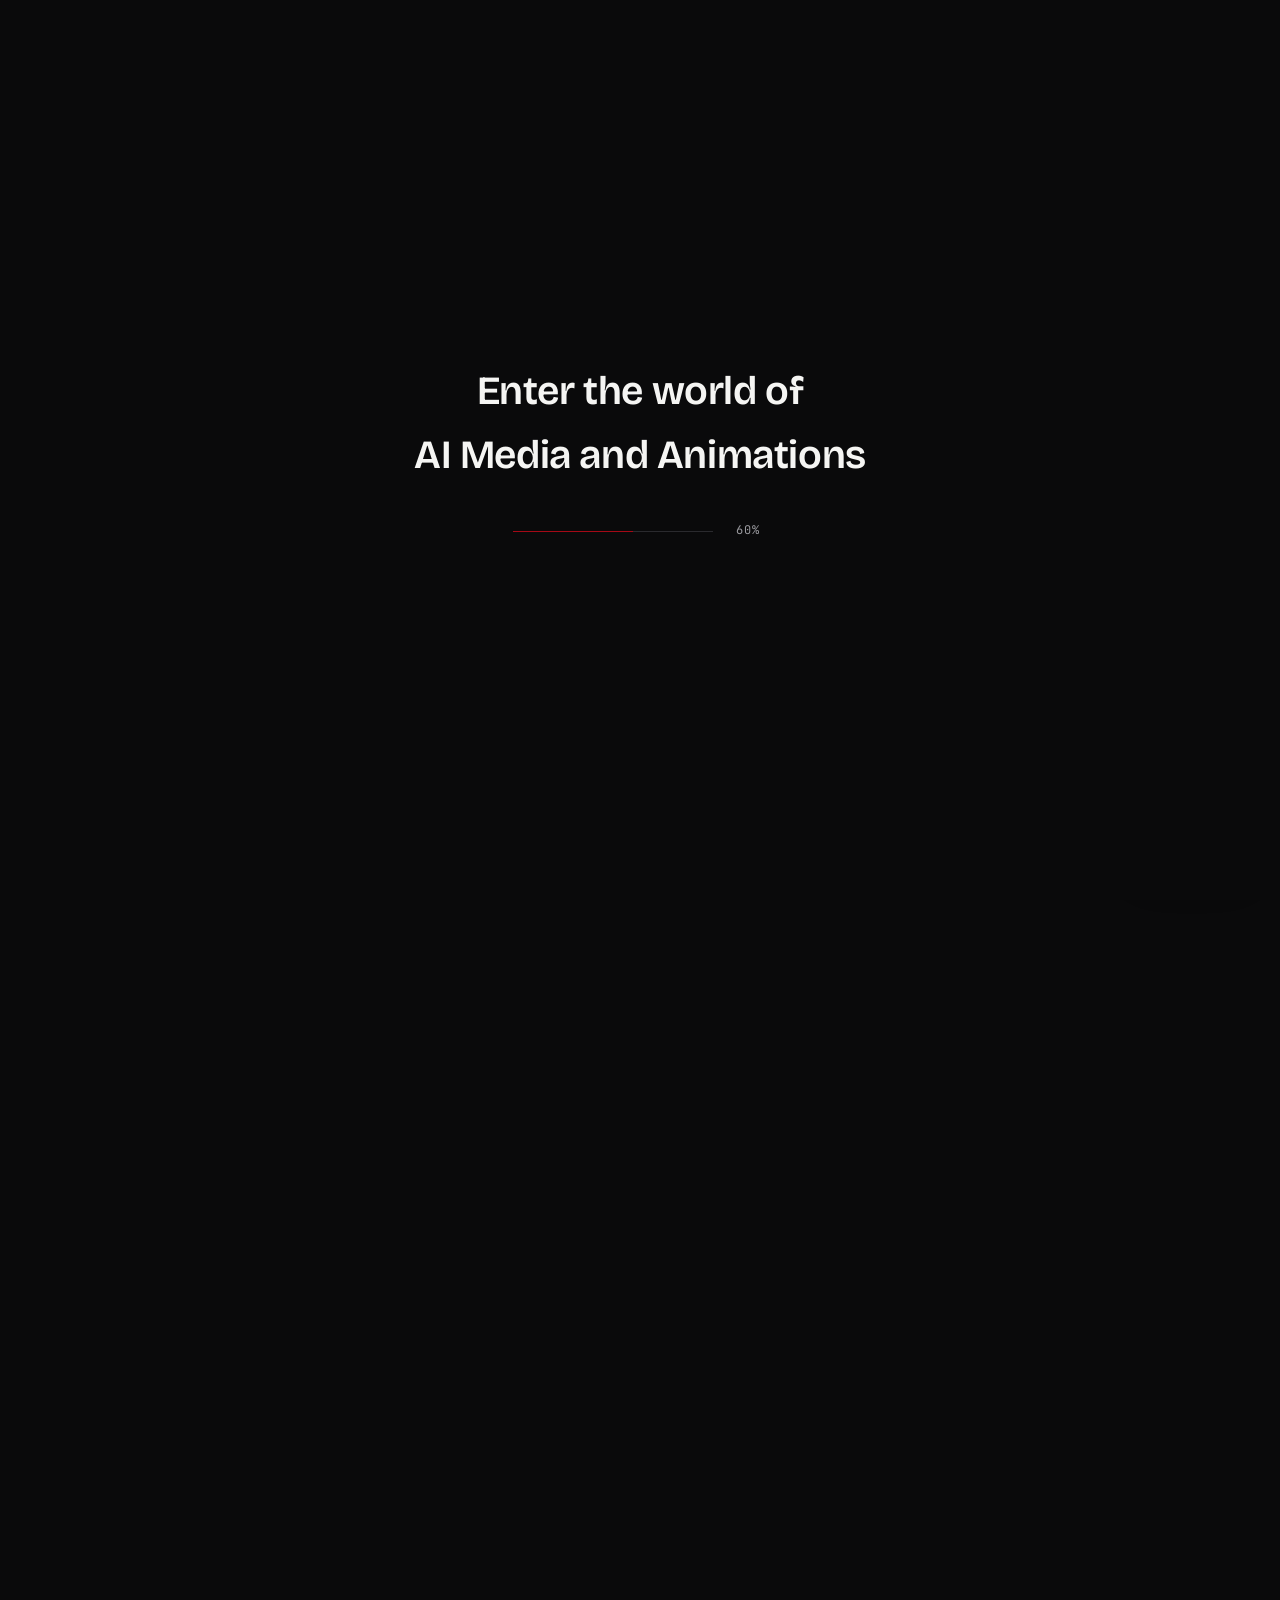
==== commit 5c9ac862: "Poj Algn,Veer Cnt," ====
--- a/index.html
+++ b/index.html
@@ -114,7 +114,7 @@
 
 <main>
   <section id="intro-film" class="intro-film-section">
-    <video class="intro-film-video" autoplay muted loop playsinline preload="auto">
+    <video class="intro-film-video" autoplay muted loop playsinline webkit-playsinline preload="auto">
       <source src="assets/video/start page .mp4" type="video/mp4">
     </video>
     <div class="intro-film-overlay"></div>
@@ -122,7 +122,6 @@
       <span class="mono" style="letter-spacing: 0.22em; color: var(--accent-alt); font-size: 11px; margin-bottom: 20px; display: block;">APEX GENAI // CREATIVE EXCELLENCE</span>
       <h1>APEX GENAI MEDIA SOLUTIONS</h1>
       <p style="margin-bottom: 30px;">An AI production Studio</p>
-      <div class="scroll-cue" style="position: static; margin: 0 auto;"><span class="mono" style="font-size: 10px;">Scroll to Enter</span><div class="line" style="margin: 8px auto 0;"></div></div>
     </div>
   </section>
 
@@ -245,7 +244,7 @@
         <h2>10 ways we bend reality.</h2>
         <p>Precision art direction meets next-generation generative pipelines to build cinematic visual products.</p>
       </div>
-      <div class="editorial-grid editorial-grid-5col reveal">
+      <div class="editorial-grid editorial-grid-5col collapsed reveal" id="bendGrid">
         <div class="editorial-card">
           <div>
             <span class="mono" style="font-size:10px; color:var(--text-muted);">01 / Narrative</span>
@@ -316,6 +315,11 @@
             <p>Custom environmental maps and volumetric staging backdrops generated for real-time camera tracking.</p>
           </div>
         </div>
+      </div>
+      <div class="bend-toggle-wrap mobile-only-toggle">
+        <button id="bendToggleBtn" class="btn btn-primary magnetic" onclick="toggleBendItems()">
+          <span>SHOW MORE</span>
+        </button>
       </div>
     </div>
 
@@ -363,7 +367,6 @@
             <h4>Content Strategy</h4>
             <p>Designing unified branding and release calendars to sustain organic channel momentum.</p>
           </div>
-          <span class="card-action">Initialize Strategy →</span>
         </div>
         <div class="editorial-card">
           <div>
@@ -371,7 +374,6 @@
             <h4>Performance Marketing</h4>
             <p>Direct response growth execution focused on driving immediate product sales and subscriptions.</p>
           </div>
-          <span class="card-action">Analyze Models →</span>
         </div>
         <div class="editorial-card">
           <div>
@@ -379,7 +381,6 @@
             <h4>Paid Ads</h4>
             <p>Scaling visual ad creatives across Meta, YouTube, and TikTok channels with continuous A/B testing.</p>
           </div>
-          <span class="card-action">Launch Ads →</span>
         </div>
         <div class="editorial-card">
           <div>
@@ -387,7 +388,6 @@
             <h4>SEO</h4>
             <p>Maximizing search visibility and content rankings with high-quality keywords and semantic indexing.</p>
           </div>
-          <span class="card-action">Check Ranks →</span>
         </div>
         <div class="editorial-card">
           <div>
@@ -395,7 +395,6 @@
             <h4>Brand Positioning</h4>
             <p>Fusing creative art direction with commercial market insights to capture visual mindshare.</p>
           </div>
-          <span class="card-action">Define Identity →</span>
         </div>
         <div class="editorial-card">
           <div>
@@ -403,7 +402,6 @@
             <h4>Content Production</h4>
             <p>Batch producing dynamic creative files and video reels optimized for modern media networks.</p>
           </div>
-          <span class="card-action">Start Render →</span>
         </div>
         <div class="editorial-card">
           <div>
@@ -411,7 +409,6 @@
             <h4>Automation</h4>
             <p>Connecting databases, scheduling workflows, and triggering programmatic content distribution.</p>
           </div>
-          <span class="card-action">Deploy Code →</span>
         </div>
         <div class="editorial-card">
           <div>
@@ -419,7 +416,6 @@
             <h4>Analytics</h4>
             <p>Continuous campaign monitoring, ROI reports, and conversion tracking updates.</p>
           </div>
-          <span class="card-action">Check Report →</span>
         </div>
         <div class="editorial-card">
           <div>
@@ -427,7 +423,6 @@
             <h4>Email Marketing</h4>
             <p>Drafting conversion sequences and brand newsletters to nurture audience lifetime value.</p>
           </div>
-          <span class="card-action">Initiate Flows →</span>
         </div>
       </div>
     </div>
@@ -727,6 +722,10 @@
               <p class="meta-label font-mono-custom">TIMELINE</p>
               <p class="meta-value">Typical Production 7–21 Days</p>
             </div>
+            <div>
+              <p class="meta-label font-mono-custom">DIRECT CONTACT</p>
+              <p class="meta-value"><a href="tel:+918928974873" class="contact-phone-link">+91 89289 74873</a></p>
+            </div>
           </div>
         </div>
 
--- a/style.css
+++ b/style.css
@@ -871,11 +871,32 @@
   .editorial-card p { font-size:13.5px; color:var(--text-muted); line-height:1.6; }
   .editorial-card .card-action { font-family:'JetBrains Mono',monospace; font-size:11px; text-transform:uppercase; color:var(--accent); margin-top:20px; display:inline-block; }
 
+  /* Compact Sizing for Service for Scale */
+  #media-expanded .editorial-grid { display:grid; grid-template-columns:repeat(auto-fill, minmax(240px, 1fr)); gap:18px; margin-top:48px; }
+  #media-expanded .editorial-card { padding:28px 24px; height:auto; min-height:200px; display:flex; flex-direction:column; justify-content:center; }
+
   /* 5 Columns x 2 Rows Compact Grid for Studio Services */
   .editorial-grid-5col { display:grid !important; grid-template-columns:repeat(5, minmax(0, 1fr)) !important; gap:14px !important; margin-top:48px; }
   .editorial-grid-5col .editorial-card { padding:22px 18px !important; height:auto !important; min-height:180px !important; }
   .editorial-grid-5col .editorial-card h4 { font-size:16.5px !important; margin-bottom:8px !important; line-height:1.25 !important; }
   .editorial-grid-5col .editorial-card p { font-size:12px !important; line-height:1.5 !important; }
+
+  /* 10 Ways Bend Mobile Toggle */
+  .bend-toggle-wrap {
+    display: none;
+  }
+
+  @media (max-width: 767px) {
+    .bend-toggle-wrap {
+      display: flex;
+      justify-content: center;
+      margin-top: 24px;
+    }
+    
+    .editorial-grid-5col.collapsed .editorial-card:nth-child(n+4) {
+      display: none !important;
+    }
+  }
 
   /* Featured Projects Cinematic Cards */
   .featured-project-grid { display:flex; flex-direction:column; gap:64px; margin-top:48px; }
@@ -3433,8 +3454,18 @@
   padding-top: 24px;
   margin-top: 40px;
   display: grid;
-  grid-template-columns: repeat(3, 1fr);
+  grid-template-columns: repeat(auto-fit, minmax(160px, 1fr));
   gap: 20px;
+}
+
+.contact-phone-link {
+  color: var(--text-primary);
+  text-decoration: none;
+  transition: color 0.3s ease;
+}
+
+.contact-phone-link:hover {
+  color: var(--accent);
 }
 
 .theme-canvas .contact-metadata-bar {
@@ -3806,19 +3837,23 @@
   border-radius: 16px;
   overflow: hidden;
   cursor: pointer;
-  transition: transform 0.3s ease, border-color 0.3s ease, box-shadow 0.3s ease;
+  transition: transform 0.4s cubic-bezier(0.16, 1, 0.3, 1), opacity 0.4s cubic-bezier(0.16, 1, 0.3, 1), border-color 0.4s ease, box-shadow 0.4s ease;
   flex: 0 0 auto;
   width: 540px;
   max-width: 85vw;
-  scroll-snap-align: start;
+  scroll-snap-align: center;
   display: flex;
   flex-direction: column;
-}
-
-.portfolio-card:hover {
-  transform: translateY(-4px);
-  border-color: rgba(255, 40, 40, 0.4);
+  transform: scale(0.92);
+  opacity: 0.65;
+}
+
+.portfolio-card.active, .portfolio-card:hover {
+  transform: scale(1.05);
+  opacity: 1;
+  border-color: rgba(255, 40, 40, 0.5);
   box-shadow: 0 20px 50px rgba(0, 0, 0, 0.6), 0 0 30px rgba(255, 40, 40, 0.2);
+  z-index: 2;
 }
 
 .thumbnail-wrapper {
@@ -4429,9 +4464,21 @@
   scroll-snap-type: x mandatory;
   scroll-behavior: smooth;
   -webkit-overflow-scrolling: touch;
-  padding-bottom: 24px;
-  padding-top: 8px;
+  padding-top: 28px;
+  padding-bottom: 36px;
+  padding-left: 120px;
+  padding-right: 120px;
   width: 100%;
+}
+
+@media (max-width: 768px) {
+  .portfolio-scroll-track {
+    padding-top: 20px;
+    padding-bottom: 28px;
+    padding-left: 48px;
+    padding-right: 48px;
+    gap: 20px;
+  }
 }
 
 .portfolio-scroll-track::-webkit-scrollbar {
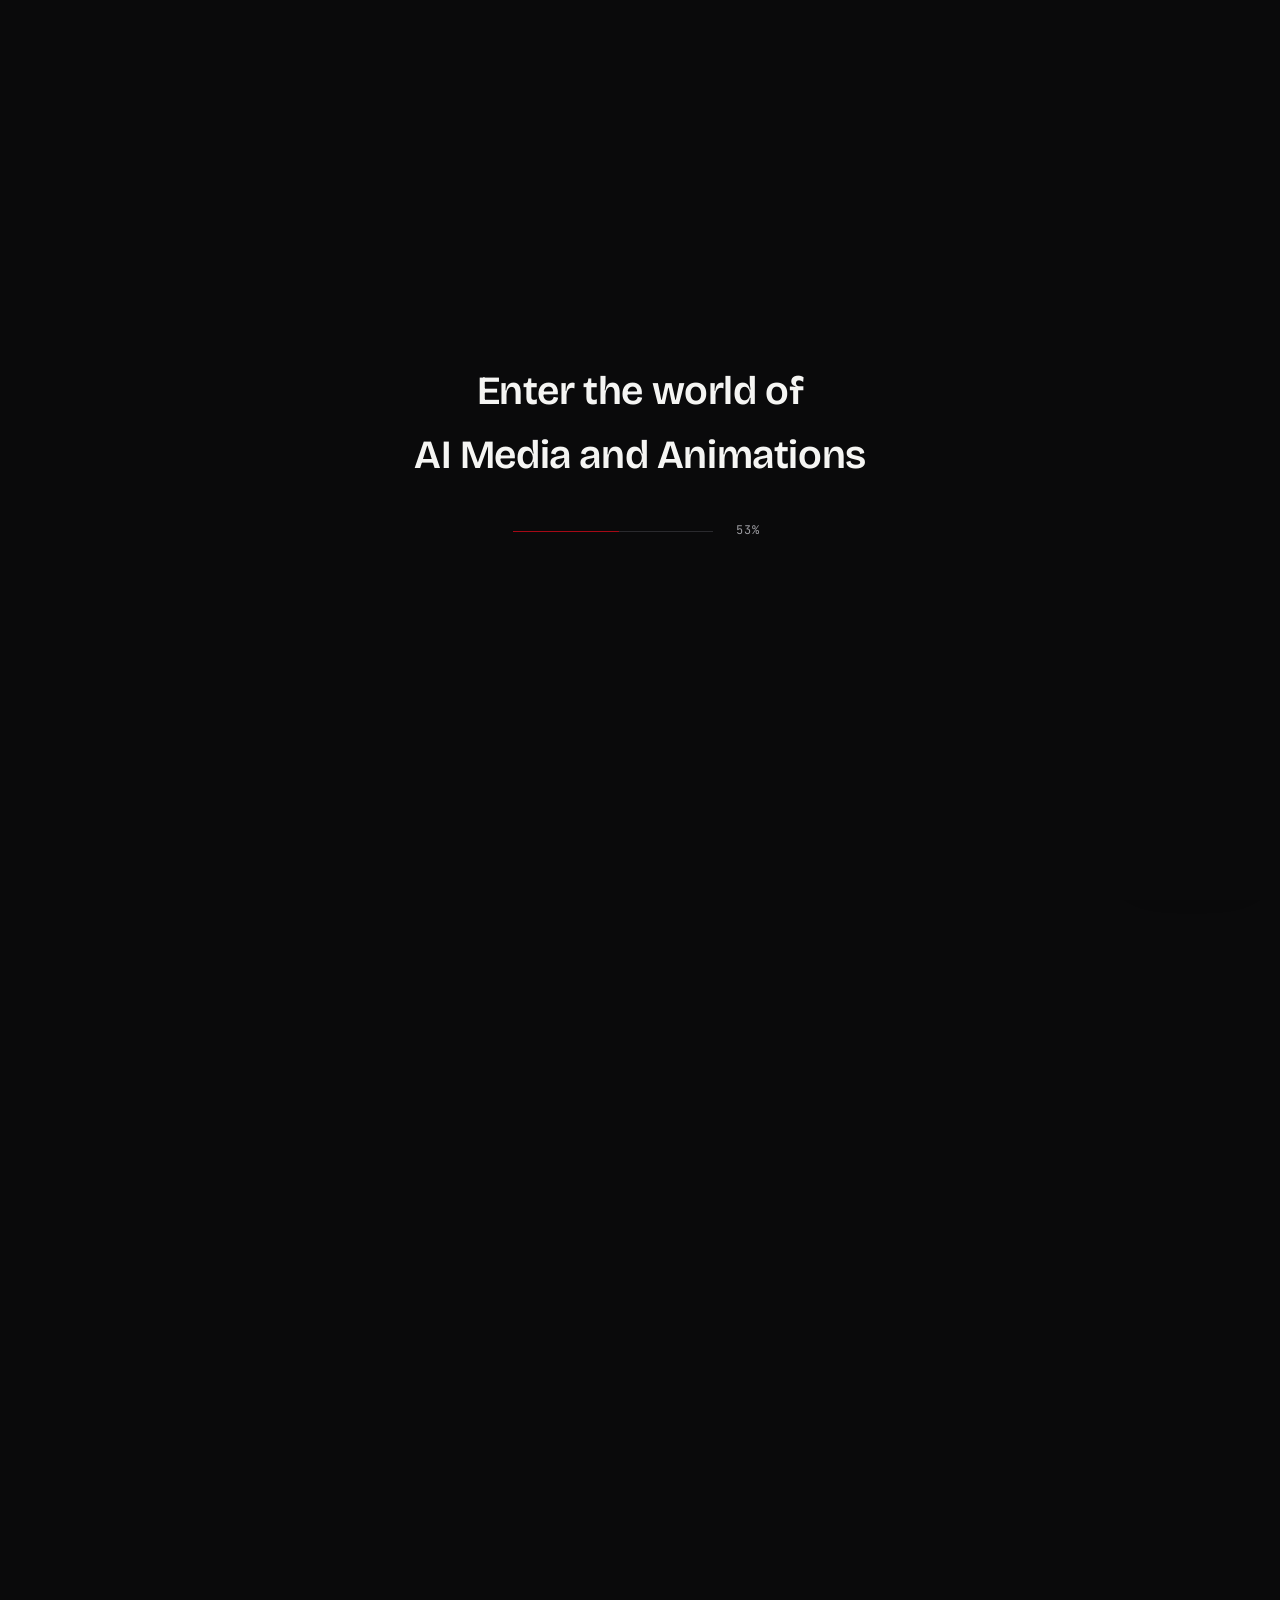
==== commit 22c7023c: "test deploy after making repo public" ====
--- a/index.html
+++ b/index.html
@@ -443,7 +443,7 @@
         <div class="process-step"><span class="pnum">Phase 6</span><h4>Scale</h4><p>Boosting budgets on proven creatives to compound return-on-spend.</p><div class="process-bar"></div></div>
       </div>
     </div>
-
+<!--content start-->
     <!-- Content Lifecycle -->
     <div class="wrap section-pad content-lifecycle-block" style="margin-top:100px; padding-top:80px; border-top:1px solid var(--border);">
       <div class="section-head reveal">
@@ -451,7 +451,7 @@
         <h2>Content Lifecycle.</h2>
         <p>How we programmatically engineer, deploy and optimize brand assets.</p>
       </div>
-      
+
       <div class="lifecycle-circular-wrapper reveal">
         <div class="lifecycle-circle">
           <!-- The 5 Nodes on the circle -->
